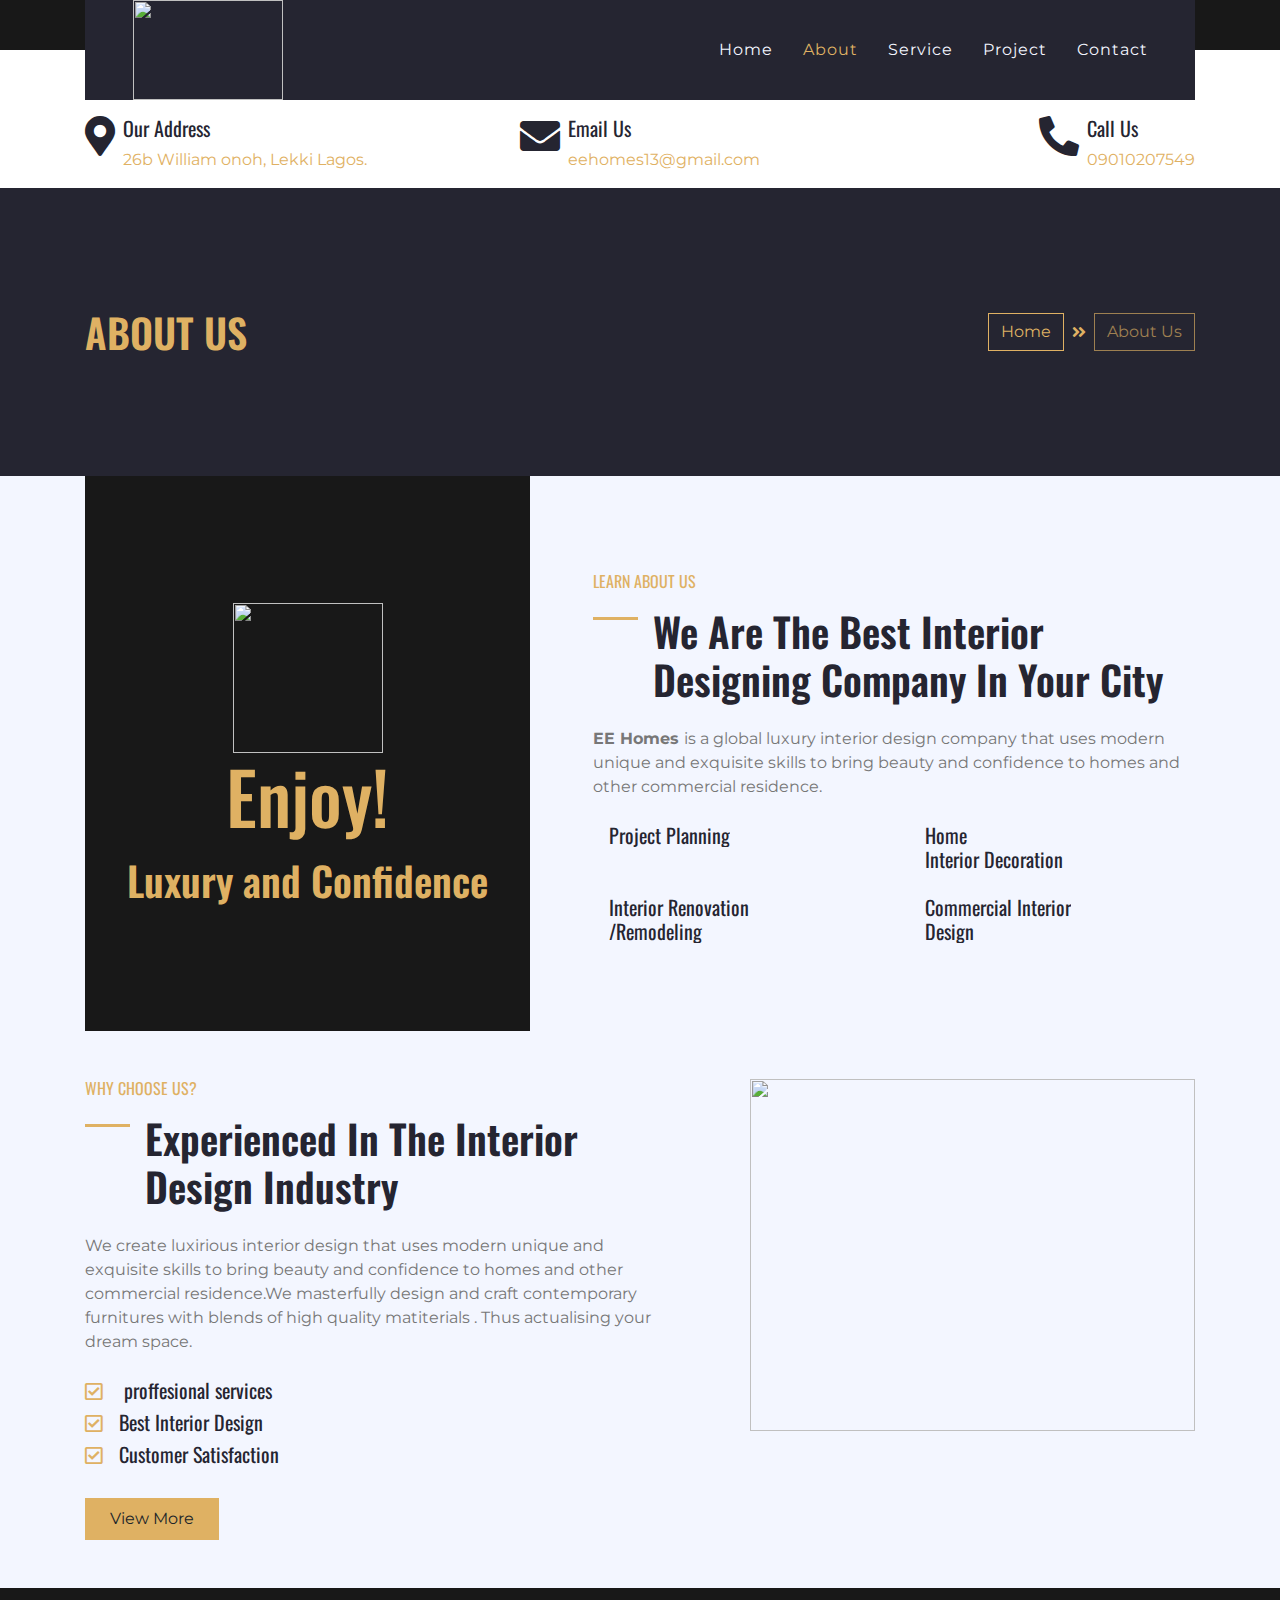
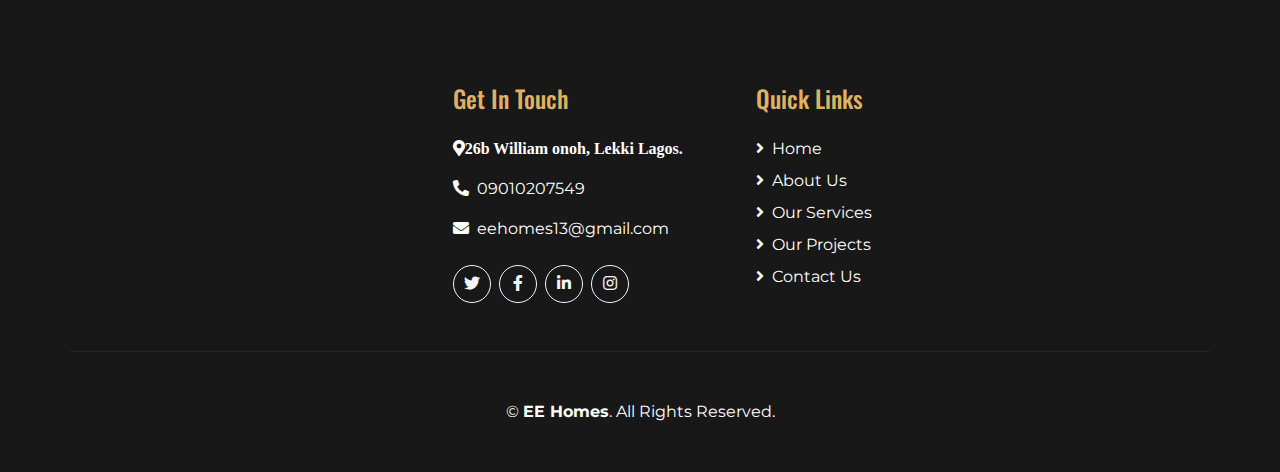
==== about.html @ bf68d9df "updating" ====
<!DOCTYPE html>
<html lang="en">

<head>
    <meta charset="utf-8">
    <title>EE Homes</title>
    <meta content="width=device-width, initial-scale=1.0" name="viewport">
    

    <!-- Favicon -->
    <link href="img/favicon.ico" rel="icon">

    <!-- Google Web Fonts -->
    <link href="https://fonts.googleapis.com/css2?family=Montserrat&family=Oswald:wght@400;500;600&display=swap" rel="stylesheet"> 

    <!-- Font Awesome -->
    <link href="https://cdnjs.cloudflare.com/ajax/libs/font-awesome/5.10.0/css/all.min.css" rel="stylesheet">

    <!-- Flaticon Font -->
    <link href="lib/flaticon/font/flaticon.css" rel="stylesheet">

    <!-- Libraries Stylesheet -->
    <link href="lib/owlcarousel/assets/owl.carousel.min.css" rel="stylesheet">
    <link href="lib/lightbox/css/lightbox.min.css" rel="stylesheet">

    <!-- Customized Bootstrap Stylesheet -->
    <link href="css/style.css" rel="stylesheet">
</head>

<body>
    <!-- Topbar Start -->
   


    <!-- Navbar Start -->
    <div class="container-fluid position-relative nav-bar p-0">
        <div class="container position-relative" style="z-index: 9;">
            <nav class="navbar navbar-expand-lg bg-secondary navbar-dark py-3 py-lg-0 pl-3 pl-lg-5">
                <img src="img/LOGO.png" width="150px" height="100px"  alt="">
                <button type="button" class="navbar-toggler" data-toggle="collapse" data-target="#navbarCollapse">
                    <span class="navbar-toggler-icon"></span>
                </button>
                <div class="collapse navbar-collapse justify-content-between px-3" id="navbarCollapse">
                    <div class="navbar-nav ml-auto py-0">
                        <a href="index.html" class="nav-item nav-link">Home</a>
                        <a href="about.html" class="nav-item nav-link active">About</a>
                        <a href="service.html" class="nav-item nav-link">Service</a>
                        <a href="project.html" class="nav-item nav-link">Project</a>
                        <a href="contact.html" class="nav-item nav-link">Contact</a>
                    </div>
                </div>
            </nav>
        </div>
    </div>
    <!-- Navbar End -->


    <!-- Under Nav Start -->
    <div class="container-fluid bg-white py-3">
        <div class="container">
            <div class="row">
                <div class="col-lg-4 text-left mb-3 mb-lg-0">
                    <a href="googlemap://26b William onoh, Lekki Lagos" class="d-inline-flex text-left">
                        <h1 class="fa fa-map-marker-alt mr-2"></h1>
                        <div class="d-flex flex-column">
                            <h5>Our Address</h5>
                            <p class="m-0">26b William onoh, Lekki Lagos.</p>
                        </div>
                    </a>
                </div>
                <div class="col-lg-4 text-left text-lg-center mb-3 mb-lg-0">
                    <a href="mailto://eehomes13@gmail.com" class="d-inline-flex text-left">
                        <h1 class="fa fa-envelope mr-2"></h1>
                        <div class="d-flex flex-column">
                            <h5>Email Us</h5>
                            <p class="m-0">eehomes13@gmail.com</p>
                        </div>
                    </a>
                </div>
                <div class="col-lg-4 text-left text-lg-right mb-3 mb-lg-0">
                    <a href="tel://+234010207549"  class="d-inline-flex text-left">
                        <h1 class="fa fa-phone-alt mr-2 "></h1>
                        <div class="d-flex flex-column">
                            <h5>Call Us</h5>
                            <p class="m-0">09010207549</p>
                        </div>
                    </a>
                </div>
            </div>
        </div>
    </div>
    <!-- Under Nav End -->


    <!-- Page Header Start -->
    <div class="container-fluid bg-secondary py-5">
        <div class="container py-5">
            <div class="row align-items-center py-4">
                <div class="col-md-6 text-center text-md-left">
                    <h1 class="mb-4 mb-md-0 text-primary text-uppercase">About Us</h1>
                </div>
                <div class="col-md-6 text-center text-md-right">
                    <div class="d-inline-flex align-items-center">
                        <a class="btn btn-outline-primary" href="index.html">Home</a>
                        <i class="fas fa-angle-double-right text-primary mx-2"></i>
                        <a class="btn btn-outline-primary disabled" href="about.html">About Us</a>
                    </div>
                </div>
            </div>
        </div>
    </div>
    <!-- Page Header Start -->


    <!-- About Start -->
    <div class="container-fluid bg-light">
        <div class="container">
            <div class="row">
                <div class="col-lg-5 " >
                    <div class="d-flex flex-column align-items-center justify-content-center bg-dark h-100 py-5 px-3">
                        <img src="img/LOGO.png" width="150px" height="150px"  alt="">
                        <h4 class="display-3 mb-3 text-primary">Enjoy!</h4>
                        <h1 class="m-0 text-primary">Luxury and Confidence</h1>
                    </div>
                </div>
                <div class="col-lg-7 m-0 my-lg-5 pt-5 pb-5 pb-lg-2 pl-lg-5">
                    <h6 class="text-primary font-weight-normal text-uppercase mb-3">Learn About Us</h6>
                    <h1 class="mb-4 section-title">We Are The Best Interior Designing Company In Your City</h1>
                    <p><strong>EE Homes </strong> is a global luxury interior design company that uses modern unique and exquisite skills to bring beauty and confidence to homes and other commercial residence.</p>
                    <div class="row py-2">
                        <div class="col-sm-6">
                            <div class="d-flex align-items-center mb-4">
                                <h1 class="flaticon-house font-weight-normal text-primary m-0 mr-3"></h1>
                                <h5 class="text-truncate m-0">Project Planning</h5>
                            </div>
                        </div>
                        <div class="col-sm-6">
                            <div class="d-flex align-items-center mb-4">
                                <h1 class="flaticon-stairs font-weight-normal text-primary m-0 mr-3"></h1>
                                <h5 class="text-truncate m-0"> Home <br> Interior Decoration </h5>
                            </div>
                        </div>
                        <div class="col-sm-6">
                            <div class="d-flex align-items-center mb-4">
                                <h1 class="flaticon-living-room font-weight-normal text-primary m-0 mr-3"></h1>
                                <h5 class="text-truncate m-0"> Interior Renovation <br> /Remodeling</h5>
                            </div>
                        </div>
                        <div class="col-sm-6">
                            <div class="d-flex align-items-center mb-4">
                                <h1 class="flaticon-office font-weight-normal text-primary m-0 mr-3"></h1>
                                <h5 class="text-truncate m-0">Commercial Interior <br> Design</h5>
                            </div>
                        </div>
                    </div>
                </div>
            </div>
        </div>
    </div>
    <!-- About End -->


    <!-- Features Start -->
    <div class="container-fluid bg-light">
        <div class="container">
            <div class="row">
                <div class="col-lg-7">
                <div class="mt-5 pb-5  pr-lg-5 ">
                    <h6 class="text-primary font-weight-normal text-uppercase mb-3">Why Choose Us?</h6>
                    <h1 class="mb-4 section-title"> Experienced In The Interior Design Industry</h1>
                    <p class="mb-4">We create luxirious interior design that uses modern unique and exquisite skills to bring beauty and confidence to homes and other commercial residence.We masterfully design and craft contemporary furnitures with blends of high quality matiterials . Thus actualising your dream space.</p>
                    <ul class="list-inline">
                        <li><h5><i class="far fa-check-square text-primary mr-3"></i> proffesional services</h5></li>
                        <li><h5><i class="far fa-check-square text-primary mr-3"></i>Best Interior Design</h5></li>
                        <li><h5><i class="far fa-check-square text-primary mr-3"></i>Customer Satisfaction</h5></li>
                    </ul>
                    <a href="project.html" class="btn btn-primary mt-3 py-2 px-4">View More</a>
                </div>
            </div>
            
                <div class="col-lg-5"> 
                    <div class="overflow-hidden">
                        <div class="mr-auto ml-auto mt-5 w-100 pb-5" style="height: 400px;">
                            <img src="img/feature.jpg" width="100%" height="100%"  alt="">
                        </div>
                        
                    </div>
                </div>
            </div>
           
        </div>
    </div>
    <!-- Features End -->


    
    <div class="container-fluid bg-dark text-white py-5 px-sm-3 px-md-5">
        <div class="row pt-5">
            <div class="offset-lg-4 col-lg-3 col-md-6 mb-5">
                <h4 class="text-primary mb-4">Get In Touch</h4>
                <p><i class="fa fa-map-marker-alt mr-2">26b William onoh, Lekki Lagos.</i></p>
                <p><a href="tel://+234010207549" style="text-decoration: none; color: white">  <i class="fa fa-phone-alt mr-2"></i>09010207549</a></p>
                <p><a href="mailto://eehomes13@gmail.com" style="text-decoration: none; color: white">  <i class="fa fa-envelope mr-2"></i>eehomes13@gmail.com</a></p>
                <div class="d-flex justify-content-start mt-4">
                    <a class="btn btn-outline-light rounded-circle text-center mr-2 px-0" style="width: 38px; height: 38px;" href="#"><i class="fab fa-twitter"></i></a>
                    <a class="btn btn-outline-light rounded-circle text-center mr-2 px-0" style="width: 38px; height: 38px;" href="#"><i class="fab fa-facebook-f"></i></a>
                    <a class="btn btn-outline-light rounded-circle text-center mr-2 px-0" style="width: 38px; height: 38px;" href="#"><i class="fab fa-linkedin-in"></i></a>
                    <a class="btn btn-outline-light rounded-circle text-center mr-2 px-0" style="width: 38px; height: 38px;" href="#"><i class="fab fa-instagram"></i></a>
                </div>
            </div>
            <div class="col-lg-3 col-md-6 mb-5">
                <h4 class="text-primary mb-4">Quick Links</h4>
                <div class="d-flex flex-column justify-content-start">
                    <a class="text-white mb-2" href="#"><i class="fa fa-angle-right mr-2"></i>Home</a>
                    <a class="text-white mb-2" href="#"><i class="fa fa-angle-right mr-2"></i>About Us</a>
                    <a class="text-white mb-2" href="#"><i class="fa fa-angle-right mr-2"></i>Our Services</a>
                    <a class="text-white mb-2" href="#"><i class="fa fa-angle-right mr-2"></i>Our Projects</a>
                    <a class="text-white" href="#"><i class="fa fa-angle-right mr-2"></i>Contact Us</a>
                </div>
            </div>
            
            
        </div>
        <div class="container border-top border-secondary pt-5">
            <p class="m-0 text-center text-white">
                &copy; <a class="text-white font-weight-bold" href="#">EE Homes</a>. All Rights Reserved. 
				
            </p>
        </div>
    </div>

    
    <!-- Footer End -->


    <!-- Back to Top -->
    <a href="#" class="btn btn-lg btn-primary back-to-top"><i class="fa fa-angle-double-up"></i></a>


    <!-- JavaScript Libraries -->
    <script src="https://code.jquery.com/jquery-3.4.1.min.js"></script>
    <script src="https://stackpath.bootstrapcdn.com/bootstrap/4.4.1/js/bootstrap.bundle.min.js"></script>
    <script src="lib/easing/easing.min.js"></script>
    <script src="lib/owlcarousel/owl.carousel.min.js"></script>
    <script src="lib/isotope/isotope.pkgd.min.js"></script>
    <script src="lib/lightbox/js/lightbox.min.js"></script>

    <!-- Contact Javascript File -->
    <script src="mail/jqBootstrapValidation.min.js"></script>
    <script src="mail/contact.js"></script>

    <!-- Template Javascript -->
    <script src="js/main.js"></script>
</body>

</html>
---- css/style.css ----
/******* Bootstrap Theming ********/
/*!
 * Bootstrap v4.5.3 (https://getbootstrap.com/)
 * Copyright 2011-2020 The Bootstrap Authors
 * Copyright 2011-2020 Twitter, Inc.
 * Licensed under MIT (https://github.com/twbs/bootstrap/blob/main/LICENSE)
 */
:root {
  --blue: #007bff;
  --indigo: #6610f2;
  --purple: #6f42c1;
  --pink: #e83e8c;
  --red: #dc3545;
  --orange: #fd7e14;
  --yellow: #ffc107;
  --green: #28a745;
  --teal: #20c997;
  --cyan: #17a2b8;
  --white: #fff;
  --gray: #6c757d;
  --gray-dark: #343a40;
  --primary: #DFB163;
  --secondary: #252531;
  --success: #28a745;
  --info: #17a2b8;
  --warning: #ffc107;
  --danger: #dc3545;
  --light: #F3F6FF;
  --dark: #181818;
  --breakpoint-xs: 0;
  --breakpoint-sm: 576px;
  --breakpoint-md: 768px;
  --breakpoint-lg: 992px;
  --breakpoint-xl: 1200px;
  --font-family-sans-serif: "Montserrat", sans-serif;
  --font-family-monospace: SFMono-Regular, Menlo, Monaco, Consolas, "Liberation Mono", "Courier New", monospace;
}

*,
*::before,
*::after {
  box-sizing: border-box;
}

html {
  font-family: sans-serif;
  line-height: 1.15;
  -webkit-text-size-adjust: 100%;
  -webkit-tap-highlight-color: rgba(0, 0, 0, 0);
}

article, aside, figcaption, figure, footer, header, hgroup, main, nav, section {
  display: block;
}

body {
  margin: 0;
  font-family: "Montserrat", sans-serif;
  font-size: 1rem;
  font-weight: 400;
  line-height: 1.5;
  color: #777777;
  text-align: left;
  background-color: #fff;
}

[tabindex="-1"]:focus:not(:focus-visible) {
  outline: 0 !important;
}

hr {
  box-sizing: content-box;
  height: 0;
  overflow: visible;
}

h1, h2, h3, h4, h5, h6 {
  margin-top: 0;
  margin-bottom: 0.5rem;
}

p {
  margin-top: 0;
  margin-bottom: 1rem;
}

abbr[title],
abbr[data-original-title] {
  text-decoration: underline;
  text-decoration: underline dotted;
  cursor: help;
  border-bottom: 0;
  text-decoration-skip-ink: none;
}

address {
  margin-bottom: 1rem;
  font-style: normal;
  line-height: inherit;
}

ol,
ul,
dl {
  margin-top: 0;
  margin-bottom: 1rem;
}

ol ol,
ul ul,
ol ul,
ul ol {
  margin-bottom: 0;
}

dt {
  font-weight: 700;
}

dd {
  margin-bottom: .5rem;
  margin-left: 0;
}

blockquote {
  margin: 0 0 1rem;
}

b,
strong {
  font-weight: bolder;
}

small {
  font-size: 80%;
}

sub,
sup {
  position: relative;
  font-size: 75%;
  line-height: 0;
  vertical-align: baseline;
}

sub {
  bottom: -.25em;
}

sup {
  top: -.5em;
}

a {
  color: #DFB163;
  text-decoration: none;
  background-color: transparent;
}

a:hover {
  color: #cc902a;
  text-decoration: underline;
}

a:not([href]):not([class]) {
  color: inherit;
  text-decoration: none;
}

a:not([href]):not([class]):hover {
  color: inherit;
  text-decoration: none;
}

pre,
code,
kbd,
samp {
  font-family: SFMono-Regular, Menlo, Monaco, Consolas, "Liberation Mono", "Courier New", monospace;
  font-size: 1em;
}

pre {
  margin-top: 0;
  margin-bottom: 1rem;
  overflow: auto;
  -ms-overflow-style: scroll;
}

figure {
  margin: 0 0 1rem;
}

img {
  vertical-align: middle;
  border-style: none;
}

svg {
  overflow: hidden;
  vertical-align: middle;
}

table {
  border-collapse: collapse;
}

caption {
  padding-top: 0.75rem;
  padding-bottom: 0.75rem;
  color: #6c757d;
  text-align: left;
  caption-side: bottom;
}

th {
  text-align: inherit;
  text-align: -webkit-match-parent;
}

label {
  display: inline-block;
  margin-bottom: 0.5rem;
}

button {
  border-radius: 0;
}

button:focus {
  outline: 1px dotted;
  outline: 5px auto -webkit-focus-ring-color;
}

input,
button,
select,
optgroup,
textarea {
  margin: 0;
  font-family: inherit;
  font-size: inherit;
  line-height: inherit;
}

button,
input {
  overflow: visible;
}

button,
select {
  text-transform: none;
}

[role="button"] {
  cursor: pointer;
}

select {
  word-wrap: normal;
}

button,
[type="button"],
[type="reset"],
[type="submit"] {
  -webkit-appearance: button;
}

button:not(:disabled),
[type="button"]:not(:disabled),
[type="reset"]:not(:disabled),
[type="submit"]:not(:disabled) {
  cursor: pointer;
}

button::-moz-focus-inner,
[type="button"]::-moz-focus-inner,
[type="reset"]::-moz-focus-inner,
[type="submit"]::-moz-focus-inner {
  padding: 0;
  border-style: none;
}

input[type="radio"],
input[type="checkbox"] {
  box-sizing: border-box;
  padding: 0;
}

textarea {
  overflow: auto;
  resize: vertical;
}

fieldset {
  min-width: 0;
  padding: 0;
  margin: 0;
  border: 0;
}

legend {
  display: block;
  width: 100%;
  max-width: 100%;
  padding: 0;
  margin-bottom: .5rem;
  font-size: 1.5rem;
  line-height: inherit;
  color: inherit;
  white-space: normal;
}

@media (max-width: 1200px) {
  legend {
    font-size: calc(1.275rem + 0.3vw) ;
  }
}

progress {
  vertical-align: baseline;
}

[type="number"]::-webkit-inner-spin-button,
[type="number"]::-webkit-outer-spin-button {
  height: auto;
}

[type="search"] {
  outline-offset: -2px;
  -webkit-appearance: none;
}

[type="search"]::-webkit-search-decoration {
  -webkit-appearance: none;
}

::-webkit-file-upload-button {
  font: inherit;
  -webkit-appearance: button;
}

output {
  display: inline-block;
}

summary {
  display: list-item;
  cursor: pointer;
}

template {
  display: none;
}

[hidden] {
  display: none !important;
}

h1, h2, h3, h4, h5, h6,
.h1, .h2, .h3, .h4, .h5, .h6 {
  margin-bottom: 0.5rem;
  font-family: "Oswald", sans-serif;
  font-weight: 500;
  line-height: 1.2;
  color: #252531;
}

h1, .h1 {
  font-size: 2.5rem;
}

@media (max-width: 1200px) {
  h1, .h1 {
    font-size: calc(1.375rem + 1.5vw) ;
  }
}

h2, .h2 {
  font-size: 2rem;
}

@media (max-width: 1200px) {
  h2, .h2 {
    font-size: calc(1.325rem + 0.9vw) ;
  }
}

h3, .h3 {
  font-size: 1.75rem;
}

@media (max-width: 1200px) {
  h3, .h3 {
    font-size: calc(1.3rem + 0.6vw) ;
  }
}

h4, .h4 {
  font-size: 1.5rem;
}

@media (max-width: 1200px) {
  h4, .h4 {
    font-size: calc(1.275rem + 0.3vw) ;
  }
}

h5, .h5 {
  font-size: 1.25rem;
}

h6, .h6 {
  font-size: 1rem;
}

.lead {
  font-size: 1.25rem;
  font-weight: 300;
}

.display-1 {
  font-size: 6rem;
  font-weight: 300;
  line-height: 1.2;
}

@media (max-width: 1200px) {
  .display-1 {
    font-size: calc(1.725rem + 5.7vw) ;
  }
}

.display-2 {
  font-size: 5.5rem;
  font-weight: 300;
  line-height: 1.2;
}

@media (max-width: 1200px) {
  .display-2 {
    font-size: calc(1.675rem + 5.1vw) ;
  }
}

.display-3 {
  font-size: 4.5rem;
  font-weight: 300;
  line-height: 1.2;
}

@media (max-width: 1200px) {
  .display-3 {
    font-size: calc(1.575rem + 3.9vw) ;
  }
}

.display-4 {
  font-size: 3.5rem;
  font-weight: 300;
  line-height: 1.2;
}

@media (max-width: 1200px) {
  .display-4 {
    font-size: calc(1.475rem + 2.7vw) ;
  }
}

hr {
  margin-top: 1rem;
  margin-bottom: 1rem;
  border: 0;
  border-top: 1px solid rgba(0, 0, 0, 0.1);
}

small,
.small {
  font-size: 80%;
  font-weight: 400;
}

mark,
.mark {
  padding: 0.2em;
  background-color: #fcf8e3;
}

.list-unstyled {
  padding-left: 0;
  list-style: none;
}

.list-inline {
  padding-left: 0;
  list-style: none;
}

.list-inline-item {
  display: inline-block;
}

.list-inline-item:not(:last-child) {
  margin-right: 0.5rem;
}

.initialism {
  font-size: 90%;
  text-transform: uppercase;
}

.blockquote {
  margin-bottom: 1rem;
  font-size: 1.25rem;
}

.blockquote-footer {
  display: block;
  font-size: 80%;
  color: #6c757d;
}

.blockquote-footer::before {
  content: "\2014\00A0";
}

.img-fluid {
  max-width: 100%;
  height: auto;
}

.img-thumbnail {
  padding: 0.25rem;
  background-color: #fff;
  border: 1px solid #dee2e6;
  max-width: 100%;
  height: auto;
}

.figure {
  display: inline-block;
}

.figure-img {
  margin-bottom: 0.5rem;
  line-height: 1;
}

.figure-caption {
  font-size: 90%;
  color: #6c757d;
}

code {
  font-size: 87.5%;
  color: #e83e8c;
  word-wrap: break-word;
}

a > code {
  color: inherit;
}

kbd {
  padding: 0.2rem 0.4rem;
  font-size: 87.5%;
  color: #fff;
  background-color: #212529;
}

kbd kbd {
  padding: 0;
  font-size: 100%;
  font-weight: 700;
}

pre {
  display: block;
  font-size: 87.5%;
  color: #212529;
}

pre code {
  font-size: inherit;
  color: inherit;
  word-break: normal;
}

.pre-scrollable {
  max-height: 340px;
  overflow-y: scroll;
}

.container,
.container-fluid,
.container-sm,
.container-md,
.container-lg,
.container-xl {
  width: 100%;
  padding-right: 15px;
  padding-left: 15px;
  margin-right: auto;
  margin-left: auto;
}

@media (min-width: 576px) {
  .container, .container-sm {
    max-width: 540px;
  }
}

@media (min-width: 768px) {
  .container, .container-sm, .container-md {
    max-width: 720px;
  }
}

@media (min-width: 992px) {
  .container, .container-sm, .container-md, .container-lg {
    max-width: 960px;
  }
}

@media (min-width: 1200px) {
  .container, .container-sm, .container-md, .container-lg, .container-xl {
    max-width: 1140px;
  }
}

.row {
  display: flex;
  flex-wrap: wrap;
  margin-right: -15px;
  margin-left: -15px;
}

.no-gutters {
  margin-right: 0;
  margin-left: 0;
}

.no-gutters > .col,
.no-gutters > [class*="col-"] {
  padding-right: 0;
  padding-left: 0;
}

.col-1, .col-2, .col-3, .col-4, .col-5, .col-6, .col-7, .col-8, .col-9, .col-10, .col-11, .col-12, .col,
.col-auto, .col-sm-1, .col-sm-2, .col-sm-3, .col-sm-4, .col-sm-5, .col-sm-6, .col-sm-7, .col-sm-8, .col-sm-9, .col-sm-10, .col-sm-11, .col-sm-12, .col-sm,
.col-sm-auto, .col-md-1, .col-md-2, .col-md-3, .col-md-4, .col-md-5, .col-md-6, .col-md-7, .col-md-8, .col-md-9, .col-md-10, .col-md-11, .col-md-12, .col-md,
.col-md-auto, .col-lg-1, .col-lg-2, .col-lg-3, .col-lg-4, .col-lg-5, .col-lg-6, .col-lg-7, .col-lg-8, .col-lg-9, .col-lg-10, .col-lg-11, .col-lg-12, .col-lg,
.col-lg-auto, .col-xl-1, .col-xl-2, .col-xl-3, .col-xl-4, .col-xl-5, .col-xl-6, .col-xl-7, .col-xl-8, .col-xl-9, .col-xl-10, .col-xl-11, .col-xl-12, .col-xl,
.col-xl-auto {
  position: relative;
  width: 100%;
  padding-right: 15px;
  padding-left: 15px;
}

.col {
  flex-basis: 0;
  flex-grow: 1;
  max-width: 100%;
}

.row-cols-1 > * {
  flex: 0 0 100%;
  max-width: 100%;
}

.row-cols-2 > * {
  flex: 0 0 50%;
  max-width: 50%;
}

.row-cols-3 > * {
  flex: 0 0 33.33333%;
  max-width: 33.33333%;
}

.row-cols-4 > * {
  flex: 0 0 25%;
  max-width: 25%;
}

.row-cols-5 > * {
  flex: 0 0 20%;
  max-width: 20%;
}

.row-cols-6 > * {
  flex: 0 0 16.66667%;
  max-width: 16.66667%;
}

.col-auto {
  flex: 0 0 auto;
  width: auto;
  max-width: 100%;
}

.col-1 {
  flex: 0 0 8.33333%;
  max-width: 8.33333%;
}

.col-2 {
  flex: 0 0 16.66667%;
  max-width: 16.66667%;
}

.col-3 {
  flex: 0 0 25%;
  max-width: 25%;
}

.col-4 {
  flex: 0 0 33.33333%;
  max-width: 33.33333%;
}

.col-5 {
  flex: 0 0 41.66667%;
  max-width: 41.66667%;
}

.col-6 {
  flex: 0 0 50%;
  max-width: 50%;
}

.col-7 {
  flex: 0 0 58.33333%;
  max-width: 58.33333%;
}

.col-8 {
  flex: 0 0 66.66667%;
  max-width: 66.66667%;
}

.col-9 {
  flex: 0 0 75%;
  max-width: 75%;
}

.col-10 {
  flex: 0 0 83.33333%;
  max-width: 83.33333%;
}

.col-11 {
  flex: 0 0 91.66667%;
  max-width: 91.66667%;
}

.col-12 {
  flex: 0 0 100%;
  max-width: 100%;
}

.order-first {
  order: -1;
}

.order-last {
  order: 13;
}

.order-0 {
  order: 0;
}

.order-1 {
  order: 1;
}

.order-2 {
  order: 2;
}

.order-3 {
  order: 3;
}

.order-4 {
  order: 4;
}

.order-5 {
  order: 5;
}

.order-6 {
  order: 6;
}

.order-7 {
  order: 7;
}

.order-8 {
  order: 8;
}

.order-9 {
  order: 9;
}

.order-10 {
  order: 10;
}

.order-11 {
  order: 11;
}

.order-12 {
  order: 12;
}

.offset-1 {
  margin-left: 8.33333%;
}

.offset-2 {
  margin-left: 16.66667%;
}

.offset-3 {
  margin-left: 25%;
}

.offset-4 {
  margin-left: 33.33333%;
}

.offset-5 {
  margin-left: 41.66667%;
}

.offset-6 {
  margin-left: 50%;
}

.offset-7 {
  margin-left: 58.33333%;
}

.offset-8 {
  margin-left: 66.66667%;
}

.offset-9 {
  margin-left: 75%;
}

.offset-10 {
  margin-left: 83.33333%;
}

.offset-11 {
  margin-left: 91.66667%;
}

@media (min-width: 576px) {
  .col-sm {
    flex-basis: 0;
    flex-grow: 1;
    max-width: 100%;
  }
  .row-cols-sm-1 > * {
    flex: 0 0 100%;
    max-width: 100%;
  }
  .row-cols-sm-2 > * {
    flex: 0 0 50%;
    max-width: 50%;
  }
  .row-cols-sm-3 > * {
    flex: 0 0 33.33333%;
    max-width: 33.33333%;
  }
  .row-cols-sm-4 > * {
    flex: 0 0 25%;
    max-width: 25%;
  }
  .row-cols-sm-5 > * {
    flex: 0 0 20%;
    max-width: 20%;
  }
  .row-cols-sm-6 > * {
    flex: 0 0 16.66667%;
    max-width: 16.66667%;
  }
  .col-sm-auto {
    flex: 0 0 auto;
    width: auto;
    max-width: 100%;
  }
  .col-sm-1 {
    flex: 0 0 8.33333%;
    max-width: 8.33333%;
  }
  .col-sm-2 {
    flex: 0 0 16.66667%;
    max-width: 16.66667%;
  }
  .col-sm-3 {
    flex: 0 0 25%;
    max-width: 25%;
  }
  .col-sm-4 {
    flex: 0 0 33.33333%;
    max-width: 33.33333%;
  }
  .col-sm-5 {
    flex: 0 0 41.66667%;
    max-width: 41.66667%;
  }
  .col-sm-6 {
    flex: 0 0 50%;
    max-width: 50%;
  }
  .col-sm-7 {
    flex: 0 0 58.33333%;
    max-width: 58.33333%;
  }
  .col-sm-8 {
    flex: 0 0 66.66667%;
    max-width: 66.66667%;
  }
  .col-sm-9 {
    flex: 0 0 75%;
    max-width: 75%;
  }
  .col-sm-10 {
    flex: 0 0 83.33333%;
    max-width: 83.33333%;
  }
  .col-sm-11 {
    flex: 0 0 91.66667%;
    max-width: 91.66667%;
  }
  .col-sm-12 {
    flex: 0 0 100%;
    max-width: 100%;
  }
  .order-sm-first {
    order: -1;
  }
  .order-sm-last {
    order: 13;
  }
  .order-sm-0 {
    order: 0;
  }
  .order-sm-1 {
    order: 1;
  }
  .order-sm-2 {
    order: 2;
  }
  .order-sm-3 {
    order: 3;
  }
  .order-sm-4 {
    order: 4;
  }
  .order-sm-5 {
    order: 5;
  }
  .order-sm-6 {
    order: 6;
  }
  .order-sm-7 {
    order: 7;
  }
  .order-sm-8 {
    order: 8;
  }
  .order-sm-9 {
    order: 9;
  }
  .order-sm-10 {
    order: 10;
  }
  .order-sm-11 {
    order: 11;
  }
  .order-sm-12 {
    order: 12;
  }
  .offset-sm-0 {
    margin-left: 0;
  }
  .offset-sm-1 {
    margin-left: 8.33333%;
  }
  .offset-sm-2 {
    margin-left: 16.66667%;
  }
  .offset-sm-3 {
    margin-left: 25%;
  }
  .offset-sm-4 {
    margin-left: 33.33333%;
  }
  .offset-sm-5 {
    margin-left: 41.66667%;
  }
  .offset-sm-6 {
    margin-left: 50%;
  }
  .offset-sm-7 {
    margin-left: 58.33333%;
  }
  .offset-sm-8 {
    margin-left: 66.66667%;
  }
  .offset-sm-9 {
    margin-left: 75%;
  }
  .offset-sm-10 {
    margin-left: 83.33333%;
  }
  .offset-sm-11 {
    margin-left: 91.66667%;
  }
}

@media (min-width: 768px) {
  .col-md {
    flex-basis: 0;
    flex-grow: 1;
    max-width: 100%;
  }
  .row-cols-md-1 > * {
    flex: 0 0 100%;
    max-width: 100%;
  }
  .row-cols-md-2 > * {
    flex: 0 0 50%;
    max-width: 50%;
  }
  .row-cols-md-3 > * {
    flex: 0 0 33.33333%;
    max-width: 33.33333%;
  }
  .row-cols-md-4 > * {
    flex: 0 0 25%;
    max-width: 25%;
  }
  .row-cols-md-5 > * {
    flex: 0 0 20%;
    max-width: 20%;
  }
  .row-cols-md-6 > * {
    flex: 0 0 16.66667%;
    max-width: 16.66667%;
  }
  .col-md-auto {
    flex: 0 0 auto;
    width: auto;
    max-width: 100%;
  }
  .col-md-1 {
    flex: 0 0 8.33333%;
    max-width: 8.33333%;
  }
  .col-md-2 {
    flex: 0 0 16.66667%;
    max-width: 16.66667%;
  }
  .col-md-3 {
    flex: 0 0 25%;
    max-width: 25%;
  }
  .col-md-4 {
    flex: 0 0 33.33333%;
    max-width: 33.33333%;
  }
  .col-md-5 {
    flex: 0 0 41.66667%;
    max-width: 41.66667%;
  }
  .col-md-6 {
    flex: 0 0 50%;
    max-width: 50%;
  }
  .col-md-7 {
    flex: 0 0 58.33333%;
    max-width: 58.33333%;
  }
  .col-md-8 {
    flex: 0 0 66.66667%;
    max-width: 66.66667%;
  }
  .col-md-9 {
    flex: 0 0 75%;
    max-width: 75%;
  }
  .col-md-10 {
    flex: 0 0 83.33333%;
    max-width: 83.33333%;
  }
  .col-md-11 {
    flex: 0 0 91.66667%;
    max-width: 91.66667%;
  }
  .col-md-12 {
    flex: 0 0 100%;
    max-width: 100%;
  }
  .order-md-first {
    order: -1;
  }
  .order-md-last {
    order: 13;
  }
  .order-md-0 {
    order: 0;
  }
  .order-md-1 {
    order: 1;
  }
  .order-md-2 {
    order: 2;
  }
  .order-md-3 {
    order: 3;
  }
  .order-md-4 {
    order: 4;
  }
  .order-md-5 {
    order: 5;
  }
  .order-md-6 {
    order: 6;
  }
  .order-md-7 {
    order: 7;
  }
  .order-md-8 {
    order: 8;
  }
  .order-md-9 {
    order: 9;
  }
  .order-md-10 {
    order: 10;
  }
  .order-md-11 {
    order: 11;
  }
  .order-md-12 {
    order: 12;
  }
  .offset-md-0 {
    margin-left: 0;
  }
  .offset-md-1 {
    margin-left: 8.33333%;
  }
  .offset-md-2 {
    margin-left: 16.66667%;
  }
  .offset-md-3 {
    margin-left: 25%;
  }
  .offset-md-4 {
    margin-left: 33.33333%;
  }
  .offset-md-5 {
    margin-left: 41.66667%;
  }
  .offset-md-6 {
    margin-left: 50%;
  }
  .offset-md-7 {
    margin-left: 58.33333%;
  }
  .offset-md-8 {
    margin-left: 66.66667%;
  }
  .offset-md-9 {
    margin-left: 75%;
  }
  .offset-md-10 {
    margin-left: 83.33333%;
  }
  .offset-md-11 {
    margin-left: 91.66667%;
  }
}

@media (min-width: 992px) {
  .col-lg {
    flex-basis: 0;
    flex-grow: 1;
    max-width: 100%;
  }
  .row-cols-lg-1 > * {
    flex: 0 0 100%;
    max-width: 100%;
  }
  .row-cols-lg-2 > * {
    flex: 0 0 50%;
    max-width: 50%;
  }
  .row-cols-lg-3 > * {
    flex: 0 0 33.33333%;
    max-width: 33.33333%;
  }
  .row-cols-lg-4 > * {
    flex: 0 0 25%;
    max-width: 25%;
  }
  .row-cols-lg-5 > * {
    flex: 0 0 20%;
    max-width: 20%;
  }
  .row-cols-lg-6 > * {
    flex: 0 0 16.66667%;
    max-width: 16.66667%;
  }
  .col-lg-auto {
    flex: 0 0 auto;
    width: auto;
    max-width: 100%;
  }
  .col-lg-1 {
    flex: 0 0 8.33333%;
    max-width: 8.33333%;
  }
  .col-lg-2 {
    flex: 0 0 16.66667%;
    max-width: 16.66667%;
  }
  .col-lg-3 {
    flex: 0 0 25%;
    max-width: 25%;
  }
  .col-lg-4 {
    flex: 0 0 33.33333%;
    max-width: 33.33333%;
  }
  .col-lg-5 {
    flex: 0 0 41.66667%;
    max-width: 41.66667%;
  }
  .col-lg-6 {
    flex: 0 0 50%;
    max-width: 50%;
  }
  .col-lg-7 {
    flex: 0 0 58.33333%;
    max-width: 58.33333%;
  }
  .col-lg-8 {
    flex: 0 0 66.66667%;
    max-width: 66.66667%;
  }
  .col-lg-9 {
    flex: 0 0 75%;
    max-width: 75%;
  }
  .col-lg-10 {
    flex: 0 0 83.33333%;
    max-width: 83.33333%;
  }
  .col-lg-11 {
    flex: 0 0 91.66667%;
    max-width: 91.66667%;
  }
  .col-lg-12 {
    flex: 0 0 100%;
    max-width: 100%;
  }
  .order-lg-first {
    order: -1;
  }
  .order-lg-last {
    order: 13;
  }
  .order-lg-0 {
    order: 0;
  }
  .order-lg-1 {
    order: 1;
  }
  .order-lg-2 {
    order: 2;
  }
  .order-lg-3 {
    order: 3;
  }
  .order-lg-4 {
    order: 4;
  }
  .order-lg-5 {
    order: 5;
  }
  .order-lg-6 {
    order: 6;
  }
  .order-lg-7 {
    order: 7;
  }
  .order-lg-8 {
    order: 8;
  }
  .order-lg-9 {
    order: 9;
  }
  .order-lg-10 {
    order: 10;
  }
  .order-lg-11 {
    order: 11;
  }
  .order-lg-12 {
    order: 12;
  }
  .offset-lg-0 {
    margin-left: 0;
  }
  .offset-lg-1 {
    margin-left: 8.33333%;
  }
  .offset-lg-2 {
    margin-left: 16.66667%;
  }
  .offset-lg-3 {
    margin-left: 25%;
  }
  .offset-lg-4 {
    margin-left: 33.33333%;
  }
  .offset-lg-5 {
    margin-left: 41.66667%;
  }
  .offset-lg-6 {
    margin-left: 50%;
  }
  .offset-lg-7 {
    margin-left: 58.33333%;
  }
  .offset-lg-8 {
    margin-left: 66.66667%;
  }
  .offset-lg-9 {
    margin-left: 75%;
  }
  .offset-lg-10 {
    margin-left: 83.33333%;
  }
  .offset-lg-11 {
    margin-left: 91.66667%;
  }
}

@media (min-width: 1200px) {
  .col-xl {
    flex-basis: 0;
    flex-grow: 1;
    max-width: 100%;
  }
  .row-cols-xl-1 > * {
    flex: 0 0 100%;
    max-width: 100%;
  }
  .row-cols-xl-2 > * {
    flex: 0 0 50%;
    max-width: 50%;
  }
  .row-cols-xl-3 > * {
    flex: 0 0 33.33333%;
    max-width: 33.33333%;
  }
  .row-cols-xl-4 > * {
    flex: 0 0 25%;
    max-width: 25%;
  }
  .row-cols-xl-5 > * {
    flex: 0 0 20%;
    max-width: 20%;
  }
  .row-cols-xl-6 > * {
    flex: 0 0 16.66667%;
    max-width: 16.66667%;
  }
  .col-xl-auto {
    flex: 0 0 auto;
    width: auto;
    max-width: 100%;
  }
  .col-xl-1 {
    flex: 0 0 8.33333%;
    max-width: 8.33333%;
  }
  .col-xl-2 {
    flex: 0 0 16.66667%;
    max-width: 16.66667%;
  }
  .col-xl-3 {
    flex: 0 0 25%;
    max-width: 25%;
  }
  .col-xl-4 {
    flex: 0 0 33.33333%;
    max-width: 33.33333%;
  }
  .col-xl-5 {
    flex: 0 0 41.66667%;
    max-width: 41.66667%;
  }
  .col-xl-6 {
    flex: 0 0 50%;
    max-width: 50%;
  }
  .col-xl-7 {
    flex: 0 0 58.33333%;
    max-width: 58.33333%;
  }
  .col-xl-8 {
    flex: 0 0 66.66667%;
    max-width: 66.66667%;
  }
  .col-xl-9 {
    flex: 0 0 75%;
    max-width: 75%;
  }
  .col-xl-10 {
    flex: 0 0 83.33333%;
    max-width: 83.33333%;
  }
  .col-xl-11 {
    flex: 0 0 91.66667%;
    max-width: 91.66667%;
  }
  .col-xl-12 {
    flex: 0 0 100%;
    max-width: 100%;
  }
  .order-xl-first {
    order: -1;
  }
  .order-xl-last {
    order: 13;
  }
  .order-xl-0 {
    order: 0;
  }
  .order-xl-1 {
    order: 1;
  }
  .order-xl-2 {
    order: 2;
  }
  .order-xl-3 {
    order: 3;
  }
  .order-xl-4 {
    order: 4;
  }
  .order-xl-5 {
    order: 5;
  }
  .order-xl-6 {
    order: 6;
  }
  .order-xl-7 {
    order: 7;
  }
  .order-xl-8 {
    order: 8;
  }
  .order-xl-9 {
    order: 9;
  }
  .order-xl-10 {
    order: 10;
  }
  .order-xl-11 {
    order: 11;
  }
  .order-xl-12 {
    order: 12;
  }
  .offset-xl-0 {
    margin-left: 0;
  }
  .offset-xl-1 {
    margin-left: 8.33333%;
  }
  .offset-xl-2 {
    margin-left: 16.66667%;
  }
  .offset-xl-3 {
    margin-left: 25%;
  }
  .offset-xl-4 {
    margin-left: 33.33333%;
  }
  .offset-xl-5 {
    margin-left: 41.66667%;
  }
  .offset-xl-6 {
    margin-left: 50%;
  }
  .offset-xl-7 {
    margin-left: 58.33333%;
  }
  .offset-xl-8 {
    margin-left: 66.66667%;
  }
  .offset-xl-9 {
    margin-left: 75%;
  }
  .offset-xl-10 {
    margin-left: 83.33333%;
  }
  .offset-xl-11 {
    margin-left: 91.66667%;
  }
}

.table {
  width: 100%;
  margin-bottom: 1rem;
  color: #777777;
}

.table th,
.table td {
  padding: 0.75rem;
  vertical-align: top;
  border-top: 1px solid #dee2e6;
}

.table thead th {
  vertical-align: bottom;
  border-bottom: 2px solid #dee2e6;
}

.table tbody + tbody {
  border-top: 2px solid #dee2e6;
}

.table-sm th,
.table-sm td {
  padding: 0.3rem;
}

.table-bordered {
  border: 1px solid #dee2e6;
}

.table-bordered th,
.table-bordered td {
  border: 1px solid #dee2e6;
}

.table-bordered thead th,
.table-bordered thead td {
  border-bottom-width: 2px;
}

.table-borderless th,
.table-borderless td,
.table-borderless thead th,
.table-borderless tbody + tbody {
  border: 0;
}

.table-striped tbody tr:nth-of-type(odd) {
  background-color: rgba(0, 0, 0, 0.05);
}

.table-hover tbody tr:hover {
  color: #777777;
  background-color: rgba(0, 0, 0, 0.075);
}

.table-primary,
.table-primary > th,
.table-primary > td {
  background-color: #f6e9d3;
}

.table-primary th,
.table-primary td,
.table-primary thead th,
.table-primary tbody + tbody {
  border-color: #eed6ae;
}

.table-hover .table-primary:hover {
  background-color: #f2debe;
}

.table-hover .table-primary:hover > td,
.table-hover .table-primary:hover > th {
  background-color: #f2debe;
}

.table-secondary,
.table-secondary > th,
.table-secondary > td {
  background-color: #c2c2c5;
}

.table-secondary th,
.table-secondary td,
.table-secondary thead th,
.table-secondary tbody + tbody {
  border-color: #8e8e94;
}

.table-hover .table-secondary:hover {
  background-color: #b5b5b9;
}

.table-hover .table-secondary:hover > td,
.table-hover .table-secondary:hover > th {
  background-color: #b5b5b9;
}

.table-success,
.table-success > th,
.table-success > td {
  background-color: #c3e6cb;
}

.table-success th,
.table-success td,
.table-success thead th,
.table-success tbody + tbody {
  border-color: #8fd19e;
}

.table-hover .table-success:hover {
  background-color: #b1dfbb;
}

.table-hover .table-success:hover > td,
.table-hover .table-success:hover > th {
  background-color: #b1dfbb;
}

.table-info,
.table-info > th,
.table-info > td {
  background-color: #bee5eb;
}

.table-info th,
.table-info td,
.table-info thead th,
.table-info tbody + tbody {
  border-color: #86cfda;
}

.table-hover .table-info:hover {
  background-color: #abdde5;
}

.table-hover .table-info:hover > td,
.table-hover .table-info:hover > th {
  background-color: #abdde5;
}

.table-warning,
.table-warning > th,
.table-warning > td {
  background-color: #ffeeba;
}

.table-warning th,
.table-warning td,
.table-warning thead th,
.table-warning tbody + tbody {
  border-color: #ffdf7e;
}

.table-hover .table-warning:hover {
  background-color: #ffe8a1;
}

.table-hover .table-warning:hover > td,
.table-hover .table-warning:hover > th {
  background-color: #ffe8a1;
}

.table-danger,
.table-danger > th,
.table-danger > td {
  background-color: #f5c6cb;
}

.table-danger th,
.table-danger td,
.table-danger thead th,
.table-danger tbody + tbody {
  border-color: #ed969e;
}

.table-hover .table-danger:hover {
  background-color: #f1b0b7;
}

.table-hover .table-danger:hover > td,
.table-hover .table-danger:hover > th {
  background-color: #f1b0b7;
}

.table-light,
.table-light > th,
.table-light > td {
  background-color: #fcfcff;
}

.table-light th,
.table-light td,
.table-light thead th,
.table-light tbody + tbody {
  border-color: #f9faff;
}

.table-hover .table-light:hover {
  background-color: #e3e3ff;
}

.table-hover .table-light:hover > td,
.table-hover .table-light:hover > th {
  background-color: #e3e3ff;
}

.table-dark,
.table-dark > th,
.table-dark > td {
  background-color: #bebebe;
}

.table-dark th,
.table-dark td,
.table-dark thead th,
.table-dark tbody + tbody {
  border-color: #878787;
}

.table-hover .table-dark:hover {
  background-color: #b1b1b1;
}

.table-hover .table-dark:hover > td,
.table-hover .table-dark:hover > th {
  background-color: #b1b1b1;
}

.table-active,
.table-active > th,
.table-active > td {
  background-color: rgba(0, 0, 0, 0.075);
}

.table-hover .table-active:hover {
  background-color: rgba(0, 0, 0, 0.075);
}

.table-hover .table-active:hover > td,
.table-hover .table-active:hover > th {
  background-color: rgba(0, 0, 0, 0.075);
}

.table .thead-dark th {
  color: #fff;
  background-color: #343a40;
  border-color: #454d55;
}

.table .thead-light th {
  color: #495057;
  background-color: #e9ecef;
  border-color: #dee2e6;
}

.table-dark {
  color: #fff;
  background-color: #343a40;
}

.table-dark th,
.table-dark td,
.table-dark thead th {
  border-color: #454d55;
}

.table-dark.table-bordered {
  border: 0;
}

.table-dark.table-striped tbody tr:nth-of-type(odd) {
  background-color: rgba(255, 255, 255, 0.05);
}

.table-dark.table-hover tbody tr:hover {
  color: #fff;
  background-color: rgba(255, 255, 255, 0.075);
}

@media (max-width: 575.98px) {
  .table-responsive-sm {
    display: block;
    width: 100%;
    overflow-x: auto;
    -webkit-overflow-scrolling: touch;
  }
  .table-responsive-sm > .table-bordered {
    border: 0;
  }
}

@media (max-width: 767.98px) {
  .table-responsive-md {
    display: block;
    width: 100%;
    overflow-x: auto;
    -webkit-overflow-scrolling: touch;
  }
  .table-responsive-md > .table-bordered {
    border: 0;
  }
}

@media (max-width: 991.98px) {
  .table-responsive-lg {
    display: block;
    width: 100%;
    overflow-x: auto;
    -webkit-overflow-scrolling: touch;
  }
  .table-responsive-lg > .table-bordered {
    border: 0;
  }
}

@media (max-width: 1199.98px) {
  .table-responsive-xl {
    display: block;
    width: 100%;
    overflow-x: auto;
    -webkit-overflow-scrolling: touch;
  }
  .table-responsive-xl > .table-bordered {
    border: 0;
  }
}

.table-responsive {
  display: block;
  width: 100%;
  overflow-x: auto;
  -webkit-overflow-scrolling: touch;
}

.table-responsive > .table-bordered {
  border: 0;
}

.form-control {
  display: block;
  width: 100%;
  height: calc(1.5em + 0.75rem + 2px);
  padding: 0.375rem 0.75rem;
  font-size: 1rem;
  font-weight: 400;
  line-height: 1.5;
  color: #495057;
  background-color: #fff;
  background-clip: padding-box;
  border: 1px solid #ced4da;
  border-radius: 0;
  transition: border-color 0.15s ease-in-out, box-shadow 0.15s ease-in-out;
}

@media (prefers-reduced-motion: reduce) {
  .form-control {
    transition: none;
  }
}

.form-control::-ms-expand {
  background-color: transparent;
  border: 0;
}

.form-control:-moz-focusring {
  color: transparent;
  text-shadow: 0 0 0 #495057;
}

.form-control:focus {
  color: #495057;
  background-color: #fff;
  border-color: #f5e6cd;
  outline: 0;
  box-shadow: 0 0 0 0.2rem rgba(223, 177, 99, 0.25);
}

.form-control::placeholder {
  color: #6c757d;
  opacity: 1;
}

.form-control:disabled, .form-control[readonly] {
  background-color: #e9ecef;
  opacity: 1;
}

input[type="date"].form-control,
input[type="time"].form-control,
input[type="datetime-local"].form-control,
input[type="month"].form-control {
  appearance: none;
}

select.form-control:focus::-ms-value {
  color: #495057;
  background-color: #fff;
}

.form-control-file,
.form-control-range {
  display: block;
  width: 100%;
}

.col-form-label {
  padding-top: calc(0.375rem + 1px);
  padding-bottom: calc(0.375rem + 1px);
  margin-bottom: 0;
  font-size: inherit;
  line-height: 1.5;
}

.col-form-label-lg {
  padding-top: calc(0.5rem + 1px);
  padding-bottom: calc(0.5rem + 1px);
  font-size: 1.25rem;
  line-height: 1.5;
}

.col-form-label-sm {
  padding-top: calc(0.25rem + 1px);
  padding-bottom: calc(0.25rem + 1px);
  font-size: 0.875rem;
  line-height: 1.5;
}

.form-control-plaintext {
  display: block;
  width: 100%;
  padding: 0.375rem 0;
  margin-bottom: 0;
  font-size: 1rem;
  line-height: 1.5;
  color: #777777;
  background-color: transparent;
  border: solid transparent;
  border-width: 1px 0;
}

.form-control-plaintext.form-control-sm, .form-control-plaintext.form-control-lg {
  padding-right: 0;
  padding-left: 0;
}

.form-control-sm {
  height: calc(1.5em + 0.5rem + 2px);
  padding: 0.25rem 0.5rem;
  font-size: 0.875rem;
  line-height: 1.5;
}

.form-control-lg {
  height: calc(1.5em + 1rem + 2px);
  padding: 0.5rem 1rem;
  font-size: 1.25rem;
  line-height: 1.5;
}

select.form-control[size], select.form-control[multiple] {
  height: auto;
}

textarea.form-control {
  height: auto;
}

.form-group {
  margin-bottom: 1rem;
}

.form-text {
  display: block;
  margin-top: 0.25rem;
}

.form-row {
  display: flex;
  flex-wrap: wrap;
  margin-right: -5px;
  margin-left: -5px;
}

.form-row > .col,
.form-row > [class*="col-"] {
  padding-right: 5px;
  padding-left: 5px;
}

.form-check {
  position: relative;
  display: block;
  padding-left: 1.25rem;
}

.form-check-input {
  position: absolute;
  margin-top: 0.3rem;
  margin-left: -1.25rem;
}

.form-check-input[disabled] ~ .form-check-label,
.form-check-input:disabled ~ .form-check-label {
  color: #6c757d;
}

.form-check-label {
  margin-bottom: 0;
}

.form-check-inline {
  display: inline-flex;
  align-items: center;
  padding-left: 0;
  margin-right: 0.75rem;
}

.form-check-inline .form-check-input {
  position: static;
  margin-top: 0;
  margin-right: 0.3125rem;
  margin-left: 0;
}

.valid-feedback {
  display: none;
  width: 100%;
  margin-top: 0.25rem;
  font-size: 80%;
  color: #28a745;
}

.valid-tooltip {
  position: absolute;
  top: 100%;
  left: 0;
  z-index: 5;
  display: none;
  max-width: 100%;
  padding: 0.25rem 0.5rem;
  margin-top: .1rem;
  font-size: 0.875rem;
  line-height: 1.5;
  color: #fff;
  background-color: rgba(40, 167, 69, 0.9);
}

.was-validated :valid ~ .valid-feedback,
.was-validated :valid ~ .valid-tooltip,
.is-valid ~ .valid-feedback,
.is-valid ~ .valid-tooltip {
  display: block;
}

.was-validated .form-control:valid, .form-control.is-valid {
  border-color: #28a745;
  padding-right: calc(1.5em + 0.75rem);
  background-image: url("data:image/svg+xml,%3csvg xmlns='http://www.w3.org/2000/svg' width='8' height='8' viewBox='0 0 8 8'%3e%3cpath fill='%2328a745' d='M2.3 6.73L.6 4.53c-.4-1.04.46-1.4 1.1-.8l1.1 1.4 3.4-3.8c.6-.63 1.6-.27 1.2.7l-4 4.6c-.43.5-.8.4-1.1.1z'/%3e%3c/svg%3e");
  background-repeat: no-repeat;
  background-position: right calc(0.375em + 0.1875rem) center;
  background-size: calc(0.75em + 0.375rem) calc(0.75em + 0.375rem);
}

.was-validated .form-control:valid:focus, .form-control.is-valid:focus {
  border-color: #28a745;
  box-shadow: 0 0 0 0.2rem rgba(40, 167, 69, 0.25);
}

.was-validated textarea.form-control:valid, textarea.form-control.is-valid {
  padding-right: calc(1.5em + 0.75rem);
  background-position: top calc(0.375em + 0.1875rem) right calc(0.375em + 0.1875rem);
}

.was-validated .custom-select:valid, .custom-select.is-valid {
  border-color: #28a745;
  padding-right: calc(0.75em + 2.3125rem);
  background: url("data:image/svg+xml,%3csvg xmlns='http://www.w3.org/2000/svg' width='4' height='5' viewBox='0 0 4 5'%3e%3cpath fill='%23343a40' d='M2 0L0 2h4zm0 5L0 3h4z'/%3e%3c/svg%3e") no-repeat right 0.75rem center/8px 10px, url("data:image/svg+xml,%3csvg xmlns='http://www.w3.org/2000/svg' width='8' height='8' viewBox='0 0 8 8'%3e%3cpath fill='%2328a745' d='M2.3 6.73L.6 4.53c-.4-1.04.46-1.4 1.1-.8l1.1 1.4 3.4-3.8c.6-.63 1.6-.27 1.2.7l-4 4.6c-.43.5-.8.4-1.1.1z'/%3e%3c/svg%3e") #fff no-repeat center right 1.75rem/calc(0.75em + 0.375rem) calc(0.75em + 0.375rem);
}

.was-validated .custom-select:valid:focus, .custom-select.is-valid:focus {
  border-color: #28a745;
  box-shadow: 0 0 0 0.2rem rgba(40, 167, 69, 0.25);
}

.was-validated .form-check-input:valid ~ .form-check-label, .form-check-input.is-valid ~ .form-check-label {
  color: #28a745;
}

.was-validated .form-check-input:valid ~ .valid-feedback,
.was-validated .form-check-input:valid ~ .valid-tooltip, .form-check-input.is-valid ~ .valid-feedback,
.form-check-input.is-valid ~ .valid-tooltip {
  display: block;
}

.was-validated .custom-control-input:valid ~ .custom-control-label, .custom-control-input.is-valid ~ .custom-control-label {
  color: #28a745;
}

.was-validated .custom-control-input:valid ~ .custom-control-label::before, .custom-control-input.is-valid ~ .custom-control-label::before {
  border-color: #28a745;
}

.was-validated .custom-control-input:valid:checked ~ .custom-control-label::before, .custom-control-input.is-valid:checked ~ .custom-control-label::before {
  border-color: #34ce57;
  background-color: #34ce57;
}

.was-validated .custom-control-input:valid:focus ~ .custom-control-label::before, .custom-control-input.is-valid:focus ~ .custom-control-label::before {
  box-shadow: 0 0 0 0.2rem rgba(40, 167, 69, 0.25);
}

.was-validated .custom-control-input:valid:focus:not(:checked) ~ .custom-control-label::before, .custom-control-input.is-valid:focus:not(:checked) ~ .custom-control-label::before {
  border-color: #28a745;
}

.was-validated .custom-file-input:valid ~ .custom-file-label, .custom-file-input.is-valid ~ .custom-file-label {
  border-color: #28a745;
}

.was-validated .custom-file-input:valid:focus ~ .custom-file-label, .custom-file-input.is-valid:focus ~ .custom-file-label {
  border-color: #28a745;
  box-shadow: 0 0 0 0.2rem rgba(40, 167, 69, 0.25);
}

.invalid-feedback {
  display: none;
  width: 100%;
  margin-top: 0.25rem;
  font-size: 80%;
  color: #dc3545;
}

.invalid-tooltip {
  position: absolute;
  top: 100%;
  left: 0;
  z-index: 5;
  display: none;
  max-width: 100%;
  padding: 0.25rem 0.5rem;
  margin-top: .1rem;
  font-size: 0.875rem;
  line-height: 1.5;
  color: #fff;
  background-color: rgba(220, 53, 69, 0.9);
}

.was-validated :invalid ~ .invalid-feedback,
.was-validated :invalid ~ .invalid-tooltip,
.is-invalid ~ .invalid-feedback,
.is-invalid ~ .invalid-tooltip {
  display: block;
}

.was-validated .form-control:invalid, .form-control.is-invalid {
  border-color: #dc3545;
  padding-right: calc(1.5em + 0.75rem);
  background-image: url("data:image/svg+xml,%3csvg xmlns='http://www.w3.org/2000/svg' width='12' height='12' fill='none' stroke='%23dc3545' viewBox='0 0 12 12'%3e%3ccircle cx='6' cy='6' r='4.5'/%3e%3cpath stroke-linejoin='round' d='M5.8 3.6h.4L6 6.5z'/%3e%3ccircle cx='6' cy='8.2' r='.6' fill='%23dc3545' stroke='none'/%3e%3c/svg%3e");
  background-repeat: no-repeat;
  background-position: right calc(0.375em + 0.1875rem) center;
  background-size: calc(0.75em + 0.375rem) calc(0.75em + 0.375rem);
}

.was-validated .form-control:invalid:focus, .form-control.is-invalid:focus {
  border-color: #dc3545;
  box-shadow: 0 0 0 0.2rem rgba(220, 53, 69, 0.25);
}

.was-validated textarea.form-control:invalid, textarea.form-control.is-invalid {
  padding-right: calc(1.5em + 0.75rem);
  background-position: top calc(0.375em + 0.1875rem) right calc(0.375em + 0.1875rem);
}

.was-validated .custom-select:invalid, .custom-select.is-invalid {
  border-color: #dc3545;
  padding-right: calc(0.75em + 2.3125rem);
  background: url("data:image/svg+xml,%3csvg xmlns='http://www.w3.org/2000/svg' width='4' height='5' viewBox='0 0 4 5'%3e%3cpath fill='%23343a40' d='M2 0L0 2h4zm0 5L0 3h4z'/%3e%3c/svg%3e") no-repeat right 0.75rem center/8px 10px, url("data:image/svg+xml,%3csvg xmlns='http://www.w3.org/2000/svg' width='12' height='12' fill='none' stroke='%23dc3545' viewBox='0 0 12 12'%3e%3ccircle cx='6' cy='6' r='4.5'/%3e%3cpath stroke-linejoin='round' d='M5.8 3.6h.4L6 6.5z'/%3e%3ccircle cx='6' cy='8.2' r='.6' fill='%23dc3545' stroke='none'/%3e%3c/svg%3e") #fff no-repeat center right 1.75rem/calc(0.75em + 0.375rem) calc(0.75em + 0.375rem);
}

.was-validated .custom-select:invalid:focus, .custom-select.is-invalid:focus {
  border-color: #dc3545;
  box-shadow: 0 0 0 0.2rem rgba(220, 53, 69, 0.25);
}

.was-validated .form-check-input:invalid ~ .form-check-label, .form-check-input.is-invalid ~ .form-check-label {
  color: #dc3545;
}

.was-validated .form-check-input:invalid ~ .invalid-feedback,
.was-validated .form-check-input:invalid ~ .invalid-tooltip, .form-check-input.is-invalid ~ .invalid-feedback,
.form-check-input.is-invalid ~ .invalid-tooltip {
  display: block;
}

.was-validated .custom-control-input:invalid ~ .custom-control-label, .custom-control-input.is-invalid ~ .custom-control-label {
  color: #dc3545;
}

.was-validated .custom-control-input:invalid ~ .custom-control-label::before, .custom-control-input.is-invalid ~ .custom-control-label::before {
  border-color: #dc3545;
}

.was-validated .custom-control-input:invalid:checked ~ .custom-control-label::before, .custom-control-input.is-invalid:checked ~ .custom-control-label::before {
  border-color: #e4606d;
  background-color: #e4606d;
}

.was-validated .custom-control-input:invalid:focus ~ .custom-control-label::before, .custom-control-input.is-invalid:focus ~ .custom-control-label::before {
  box-shadow: 0 0 0 0.2rem rgba(220, 53, 69, 0.25);
}

.was-validated .custom-control-input:invalid:focus:not(:checked) ~ .custom-control-label::before, .custom-control-input.is-invalid:focus:not(:checked) ~ .custom-control-label::before {
  border-color: #dc3545;
}

.was-validated .custom-file-input:invalid ~ .custom-file-label, .custom-file-input.is-invalid ~ .custom-file-label {
  border-color: #dc3545;
}

.was-validated .custom-file-input:invalid:focus ~ .custom-file-label, .custom-file-input.is-invalid:focus ~ .custom-file-label {
  border-color: #dc3545;
  box-shadow: 0 0 0 0.2rem rgba(220, 53, 69, 0.25);
}

.form-inline {
  display: flex;
  flex-flow: row wrap;
  align-items: center;
}

.form-inline .form-check {
  width: 100%;
}

@media (min-width: 576px) {
  .form-inline label {
    display: flex;
    align-items: center;
    justify-content: center;
    margin-bottom: 0;
  }
  .form-inline .form-group {
    display: flex;
    flex: 0 0 auto;
    flex-flow: row wrap;
    align-items: center;
    margin-bottom: 0;
  }
  .form-inline .form-control {
    display: inline-block;
    width: auto;
    vertical-align: middle;
  }
  .form-inline .form-control-plaintext {
    display: inline-block;
  }
  .form-inline .input-group,
  .form-inline .custom-select {
    width: auto;
  }
  .form-inline .form-check {
    display: flex;
    align-items: center;
    justify-content: center;
    width: auto;
    padding-left: 0;
  }
  .form-inline .form-check-input {
    position: relative;
    flex-shrink: 0;
    margin-top: 0;
    margin-right: 0.25rem;
    margin-left: 0;
  }
  .form-inline .custom-control {
    align-items: center;
    justify-content: center;
  }
  .form-inline .custom-control-label {
    margin-bottom: 0;
  }
}

.btn {
  display: inline-block;
  font-weight: 400;
  color: #777777;
  text-align: center;
  vertical-align: middle;
  user-select: none;
  background-color: transparent;
  border: 1px solid transparent;
  padding: 0.375rem 0.75rem;
  font-size: 1rem;
  line-height: 1.5;
  border-radius: 0;
  transition: color 0.15s ease-in-out, background-color 0.15s ease-in-out, border-color 0.15s ease-in-out, box-shadow 0.15s ease-in-out;
}

@media (prefers-reduced-motion: reduce) {
  .btn {
    transition: none;
  }
}

.btn:hover {
  color: #777777;
  text-decoration: none;
}

.btn:focus, .btn.focus {
  outline: 0;
  box-shadow: 0 0 0 0.2rem rgba(223, 177, 99, 0.25);
}

.btn.disabled, .btn:disabled {
  opacity: 0.65;
}

.btn:not(:disabled):not(.disabled) {
  cursor: pointer;
}

a.btn.disabled,
fieldset:disabled a.btn {
  pointer-events: none;
}

.btn-primary {
  color: #212529;
  background-color: #DFB163;
  border-color: #DFB163;
}

.btn-primary:hover {
  color: #212529;
  background-color: #d8a143;
  border-color: #d69c39;
}

.btn-primary:focus, .btn-primary.focus {
  color: #212529;
  background-color: #d8a143;
  border-color: #d69c39;
  box-shadow: 0 0 0 0.2rem rgba(195, 156, 90, 0.5);
}

.btn-primary.disabled, .btn-primary:disabled {
  color: #212529;
  background-color: #DFB163;
  border-color: #DFB163;
}

.btn-primary:not(:disabled):not(.disabled):active, .btn-primary:not(:disabled):not(.disabled).active,
.show > .btn-primary.dropdown-toggle {
  color: #212529;
  background-color: #d69c39;
  border-color: #d4972e;
}

.btn-primary:not(:disabled):not(.disabled):active:focus, .btn-primary:not(:disabled):not(.disabled).active:focus,
.show > .btn-primary.dropdown-toggle:focus {
  box-shadow: 0 0 0 0.2rem rgba(195, 156, 90, 0.5);
}

.btn-secondary {
  color: #fff;
  background-color: #252531;
  border-color: #252531;
}

.btn-secondary:hover {
  color: #fff;
  background-color: #15151b;
  border-color: #0f0f14;
}

.btn-secondary:focus, .btn-secondary.focus {
  color: #fff;
  background-color: #15151b;
  border-color: #0f0f14;
  box-shadow: 0 0 0 0.2rem rgba(70, 70, 80, 0.5);
}

.btn-secondary.disabled, .btn-secondary:disabled {
  color: #fff;
  background-color: #252531;
  border-color: #252531;
}

.btn-secondary:not(:disabled):not(.disabled):active, .btn-secondary:not(:disabled):not(.disabled).active,
.show > .btn-secondary.dropdown-toggle {
  color: #fff;
  background-color: #0f0f14;
  border-color: #0a0a0d;
}

.btn-secondary:not(:disabled):not(.disabled):active:focus, .btn-secondary:not(:disabled):not(.disabled).active:focus,
.show > .btn-secondary.dropdown-toggle:focus {
  box-shadow: 0 0 0 0.2rem rgba(70, 70, 80, 0.5);
}

.btn-success {
  color: #fff;
  background-color: #28a745;
  border-color: #28a745;
}

.btn-success:hover {
  color: #fff;
  background-color: #218838;
  border-color: #1e7e34;
}

.btn-success:focus, .btn-success.focus {
  color: #fff;
  background-color: #218838;
  border-color: #1e7e34;
  box-shadow: 0 0 0 0.2rem rgba(72, 180, 97, 0.5);
}

.btn-success.disabled, .btn-success:disabled {
  color: #fff;
  background-color: #28a745;
  border-color: #28a745;
}

.btn-success:not(:disabled):not(.disabled):active, .btn-success:not(:disabled):not(.disabled).active,
.show > .btn-success.dropdown-toggle {
  color: #fff;
  background-color: #1e7e34;
  border-color: #1c7430;
}

.btn-success:not(:disabled):not(.disabled):active:focus, .btn-success:not(:disabled):not(.disabled).active:focus,
.show > .btn-success.dropdown-toggle:focus {
  box-shadow: 0 0 0 0.2rem rgba(72, 180, 97, 0.5);
}

.btn-info {
  color: #fff;
  background-color: #17a2b8;
  border-color: #17a2b8;
}

.btn-info:hover {
  color: #fff;
  background-color: #138496;
  border-color: #117a8b;
}

.btn-info:focus, .btn-info.focus {
  color: #fff;
  background-color: #138496;
  border-color: #117a8b;
  box-shadow: 0 0 0 0.2rem rgba(58, 176, 195, 0.5);
}

.btn-info.disabled, .btn-info:disabled {
  color: #fff;
  background-color: #17a2b8;
  border-color: #17a2b8;
}

.btn-info:not(:disabled):not(.disabled):active, .btn-info:not(:disabled):not(.disabled).active,
.show > .btn-info.dropdown-toggle {
  color: #fff;
  background-color: #117a8b;
  border-color: #10707f;
}

.btn-info:not(:disabled):not(.disabled):active:focus, .btn-info:not(:disabled):not(.disabled).active:focus,
.show > .btn-info.dropdown-toggle:focus {
  box-shadow: 0 0 0 0.2rem rgba(58, 176, 195, 0.5);
}

.btn-warning {
  color: #212529;
  background-color: #ffc107;
  border-color: #ffc107;
}

.btn-warning:hover {
  color: #212529;
  background-color: #e0a800;
  border-color: #d39e00;
}

.btn-warning:focus, .btn-warning.focus {
  color: #212529;
  background-color: #e0a800;
  border-color: #d39e00;
  box-shadow: 0 0 0 0.2rem rgba(222, 170, 12, 0.5);
}

.btn-warning.disabled, .btn-warning:disabled {
  color: #212529;
  background-color: #ffc107;
  border-color: #ffc107;
}

.btn-warning:not(:disabled):not(.disabled):active, .btn-warning:not(:disabled):not(.disabled).active,
.show > .btn-warning.dropdown-toggle {
  color: #212529;
  background-color: #d39e00;
  border-color: #c69500;
}

.btn-warning:not(:disabled):not(.disabled):active:focus, .btn-warning:not(:disabled):not(.disabled).active:focus,
.show > .btn-warning.dropdown-toggle:focus {
  box-shadow: 0 0 0 0.2rem rgba(222, 170, 12, 0.5);
}

.btn-danger {
  color: #fff;
  background-color: #dc3545;
  border-color: #dc3545;
}

.btn-danger:hover {
  color: #fff;
  background-color: #c82333;
  border-color: #bd2130;
}

.btn-danger:focus, .btn-danger.focus {
  color: #fff;
  background-color: #c82333;
  border-color: #bd2130;
  box-shadow: 0 0 0 0.2rem rgba(225, 83, 97, 0.5);
}

.btn-danger.disabled, .btn-danger:disabled {
  color: #fff;
  background-color: #dc3545;
  border-color: #dc3545;
}

.btn-danger:not(:disabled):not(.disabled):active, .btn-danger:not(:disabled):not(.disabled).active,
.show > .btn-danger.dropdown-toggle {
  color: #fff;
  background-color: #bd2130;
  border-color: #b21f2d;
}

.btn-danger:not(:disabled):not(.disabled):active:focus, .btn-danger:not(:disabled):not(.disabled).active:focus,
.show > .btn-danger.dropdown-toggle:focus {
  box-shadow: 0 0 0 0.2rem rgba(225, 83, 97, 0.5);
}

.btn-light {
  color: #212529;
  background-color: #F3F6FF;
  border-color: #F3F6FF;
}

.btn-light:hover {
  color: #212529;
  background-color: #cdd9ff;
  border-color: #c0d0ff;
}

.btn-light:focus, .btn-light.focus {
  color: #212529;
  background-color: #cdd9ff;
  border-color: #c0d0ff;
  box-shadow: 0 0 0 0.2rem rgba(212, 215, 223, 0.5);
}

.btn-light.disabled, .btn-light:disabled {
  color: #212529;
  background-color: #F3F6FF;
  border-color: #F3F6FF;
}

.btn-light:not(:disabled):not(.disabled):active, .btn-light:not(:disabled):not(.disabled).active,
.show > .btn-light.dropdown-toggle {
  color: #212529;
  background-color: #c0d0ff;
  border-color: #b3c6ff;
}

.btn-light:not(:disabled):not(.disabled):active:focus, .btn-light:not(:disabled):not(.disabled).active:focus,
.show > .btn-light.dropdown-toggle:focus {
  box-shadow: 0 0 0 0.2rem rgba(212, 215, 223, 0.5);
}

.btn-dark {
  color: #fff;
  background-color: #181818;
  border-color: #181818;
}

.btn-dark:hover {
  color: #fff;
  background-color: #050505;
  border-color: black;
}

.btn-dark:focus, .btn-dark.focus {
  color: #fff;
  background-color: #050505;
  border-color: black;
  box-shadow: 0 0 0 0.2rem rgba(59, 59, 59, 0.5);
}

.btn-dark.disabled, .btn-dark:disabled {
  color: #fff;
  background-color: #181818;
  border-color: #181818;
}

.btn-dark:not(:disabled):not(.disabled):active, .btn-dark:not(:disabled):not(.disabled).active,
.show > .btn-dark.dropdown-toggle {
  color: #fff;
  background-color: black;
  border-color: black;
}

.btn-dark:not(:disabled):not(.disabled):active:focus, .btn-dark:not(:disabled):not(.disabled).active:focus,
.show > .btn-dark.dropdown-toggle:focus {
  box-shadow: 0 0 0 0.2rem rgba(59, 59, 59, 0.5);
}

.btn-outline-primary {
  color: #DFB163;
  border-color: #DFB163;
}

.btn-outline-primary:hover {
  color: #212529;
  background-color: #DFB163;
  border-color: #DFB163;
}

.btn-outline-primary:focus, .btn-outline-primary.focus {
  box-shadow: 0 0 0 0.2rem rgba(223, 177, 99, 0.5);
}

.btn-outline-primary.disabled, .btn-outline-primary:disabled {
  color: #DFB163;
  background-color: transparent;
}

.btn-outline-primary:not(:disabled):not(.disabled):active, .btn-outline-primary:not(:disabled):not(.disabled).active,
.show > .btn-outline-primary.dropdown-toggle {
  color: #212529;
  background-color: #DFB163;
  border-color: #DFB163;
}

.btn-outline-primary:not(:disabled):not(.disabled):active:focus, .btn-outline-primary:not(:disabled):not(.disabled).active:focus,
.show > .btn-outline-primary.dropdown-toggle:focus {
  box-shadow: 0 0 0 0.2rem rgba(223, 177, 99, 0.5);
}

.btn-outline-secondary {
  color: #252531;
  border-color: #252531;
}

.btn-outline-secondary:hover {
  color: #fff;
  background-color: #252531;
  border-color: #252531;
}

.btn-outline-secondary:focus, .btn-outline-secondary.focus {
  box-shadow: 0 0 0 0.2rem rgba(37, 37, 49, 0.5);
}

.btn-outline-secondary.disabled, .btn-outline-secondary:disabled {
  color: #252531;
  background-color: transparent;
}

.btn-outline-secondary:not(:disabled):not(.disabled):active, .btn-outline-secondary:not(:disabled):not(.disabled).active,
.show > .btn-outline-secondary.dropdown-toggle {
  color: #fff;
  background-color: #252531;
  border-color: #252531;
}

.btn-outline-secondary:not(:disabled):not(.disabled):active:focus, .btn-outline-secondary:not(:disabled):not(.disabled).active:focus,
.show > .btn-outline-secondary.dropdown-toggle:focus {
  box-shadow: 0 0 0 0.2rem rgba(37, 37, 49, 0.5);
}

.btn-outline-success {
  color: #28a745;
  border-color: #28a745;
}

.btn-outline-success:hover {
  color: #fff;
  background-color: #28a745;
  border-color: #28a745;
}

.btn-outline-success:focus, .btn-outline-success.focus {
  box-shadow: 0 0 0 0.2rem rgba(40, 167, 69, 0.5);
}

.btn-outline-success.disabled, .btn-outline-success:disabled {
  color: #28a745;
  background-color: transparent;
}

.btn-outline-success:not(:disabled):not(.disabled):active, .btn-outline-success:not(:disabled):not(.disabled).active,
.show > .btn-outline-success.dropdown-toggle {
  color: #fff;
  background-color: #28a745;
  border-color: #28a745;
}

.btn-outline-success:not(:disabled):not(.disabled):active:focus, .btn-outline-success:not(:disabled):not(.disabled).active:focus,
.show > .btn-outline-success.dropdown-toggle:focus {
  box-shadow: 0 0 0 0.2rem rgba(40, 167, 69, 0.5);
}

.btn-outline-info {
  color: #17a2b8;
  border-color: #17a2b8;
}

.btn-outline-info:hover {
  color: #fff;
  background-color: #17a2b8;
  border-color: #17a2b8;
}

.btn-outline-info:focus, .btn-outline-info.focus {
  box-shadow: 0 0 0 0.2rem rgba(23, 162, 184, 0.5);
}

.btn-outline-info.disabled, .btn-outline-info:disabled {
  color: #17a2b8;
  background-color: transparent;
}

.btn-outline-info:not(:disabled):not(.disabled):active, .btn-outline-info:not(:disabled):not(.disabled).active,
.show > .btn-outline-info.dropdown-toggle {
  color: #fff;
  background-color: #17a2b8;
  border-color: #17a2b8;
}

.btn-outline-info:not(:disabled):not(.disabled):active:focus, .btn-outline-info:not(:disabled):not(.disabled).active:focus,
.show > .btn-outline-info.dropdown-toggle:focus {
  box-shadow: 0 0 0 0.2rem rgba(23, 162, 184, 0.5);
}

.btn-outline-warning {
  color: #ffc107;
  border-color: #ffc107;
}

.btn-outline-warning:hover {
  color: #212529;
  background-color: #ffc107;
  border-color: #ffc107;
}

.btn-outline-warning:focus, .btn-outline-warning.focus {
  box-shadow: 0 0 0 0.2rem rgba(255, 193, 7, 0.5);
}

.btn-outline-warning.disabled, .btn-outline-warning:disabled {
  color: #ffc107;
  background-color: transparent;
}

.btn-outline-warning:not(:disabled):not(.disabled):active, .btn-outline-warning:not(:disabled):not(.disabled).active,
.show > .btn-outline-warning.dropdown-toggle {
  color: #212529;
  background-color: #ffc107;
  border-color: #ffc107;
}

.btn-outline-warning:not(:disabled):not(.disabled):active:focus, .btn-outline-warning:not(:disabled):not(.disabled).active:focus,
.show > .btn-outline-warning.dropdown-toggle:focus {
  box-shadow: 0 0 0 0.2rem rgba(255, 193, 7, 0.5);
}

.btn-outline-danger {
  color: #dc3545;
  border-color: #dc3545;
}

.btn-outline-danger:hover {
  color: #fff;
  background-color: #dc3545;
  border-color: #dc3545;
}

.btn-outline-danger:focus, .btn-outline-danger.focus {
  box-shadow: 0 0 0 0.2rem rgba(220, 53, 69, 0.5);
}

.btn-outline-danger.disabled, .btn-outline-danger:disabled {
  color: #dc3545;
  background-color: transparent;
}

.btn-outline-danger:not(:disabled):not(.disabled):active, .btn-outline-danger:not(:disabled):not(.disabled).active,
.show > .btn-outline-danger.dropdown-toggle {
  color: #fff;
  background-color: #dc3545;
  border-color: #dc3545;
}

.btn-outline-danger:not(:disabled):not(.disabled):active:focus, .btn-outline-danger:not(:disabled):not(.disabled).active:focus,
.show > .btn-outline-danger.dropdown-toggle:focus {
  box-shadow: 0 0 0 0.2rem rgba(220, 53, 69, 0.5);
}

.btn-outline-light {
  color: #F3F6FF;
  border-color: #F3F6FF;
}

.btn-outline-light:hover {
  color: #212529;
  background-color: #F3F6FF;
  border-color: #F3F6FF;
}

.btn-outline-light:focus, .btn-outline-light.focus {
  box-shadow: 0 0 0 0.2rem rgba(243, 246, 255, 0.5);
}

.btn-outline-light.disabled, .btn-outline-light:disabled {
  color: #F3F6FF;
  background-color: transparent;
}

.btn-outline-light:not(:disabled):not(.disabled):active, .btn-outline-light:not(:disabled):not(.disabled).active,
.show > .btn-outline-light.dropdown-toggle {
  color: #212529;
  background-color: #F3F6FF;
  border-color: #F3F6FF;
}

.btn-outline-light:not(:disabled):not(.disabled):active:focus, .btn-outline-light:not(:disabled):not(.disabled).active:focus,
.show > .btn-outline-light.dropdown-toggle:focus {
  box-shadow: 0 0 0 0.2rem rgba(243, 246, 255, 0.5);
}

.btn-outline-dark {
  color: #181818;
  border-color: #181818;
}

.btn-outline-dark:hover {
  color: #fff;
  background-color: #181818;
  border-color: #181818;
}

.btn-outline-dark:focus, .btn-outline-dark.focus {
  box-shadow: 0 0 0 0.2rem rgba(24, 24, 24, 0.5);
}

.btn-outline-dark.disabled, .btn-outline-dark:disabled {
  color: #181818;
  background-color: transparent;
}

.btn-outline-dark:not(:disabled):not(.disabled):active, .btn-outline-dark:not(:disabled):not(.disabled).active,
.show > .btn-outline-dark.dropdown-toggle {
  color: #fff;
  background-color: #181818;
  border-color: #181818;
}

.btn-outline-dark:not(:disabled):not(.disabled):active:focus, .btn-outline-dark:not(:disabled):not(.disabled).active:focus,
.show > .btn-outline-dark.dropdown-toggle:focus {
  box-shadow: 0 0 0 0.2rem rgba(24, 24, 24, 0.5);
}

.btn-link {
  font-weight: 400;
  color: #DFB163;
  text-decoration: none;
}

.btn-link:hover {
  color: #cc902a;
  text-decoration: underline;
}

.btn-link:focus, .btn-link.focus {
  text-decoration: underline;
}

.btn-link:disabled, .btn-link.disabled {
  color: #6c757d;
  pointer-events: none;
}

.btn-lg, .btn-group-lg > .btn {
  padding: 0.5rem 1rem;
  font-size: 1.25rem;
  line-height: 1.5;
  border-radius: 0;
}

.btn-sm, .btn-group-sm > .btn {
  padding: 0.25rem 0.5rem;
  font-size: 0.875rem;
  line-height: 1.5;
  border-radius: 0;
}

.btn-block {
  display: block;
  width: 100%;
}

.btn-block + .btn-block {
  margin-top: 0.5rem;
}

input[type="submit"].btn-block,
input[type="reset"].btn-block,
input[type="button"].btn-block {
  width: 100%;
}

.fade {
  transition: opacity 0.15s linear;
}

@media (prefers-reduced-motion: reduce) {
  .fade {
    transition: none;
  }
}

.fade:not(.show) {
  opacity: 0;
}

.collapse:not(.show) {
  display: none;
}

.collapsing {
  position: relative;
  height: 0;
  overflow: hidden;
  transition: height 0.35s ease;
}

@media (prefers-reduced-motion: reduce) {
  .collapsing {
    transition: none;
  }
}

.dropup,
.dropright,
.dropdown,
.dropleft {
  position: relative;
}

.dropdown-toggle {
  white-space: nowrap;
}

.dropdown-toggle::after {
  display: inline-block;
  margin-left: 0.255em;
  vertical-align: 0.255em;
  content: "";
  border-top: 0.3em solid;
  border-right: 0.3em solid transparent;
  border-bottom: 0;
  border-left: 0.3em solid transparent;
}

.dropdown-toggle:empty::after {
  margin-left: 0;
}

.dropdown-menu {
  position: absolute;
  top: 100%;
  left: 0;
  z-index: 1000;
  display: none;
  float: left;
  min-width: 10rem;
  padding: 0.5rem 0;
  margin: 0.125rem 0 0;
  font-size: 1rem;
  color: #777777;
  text-align: left;
  list-style: none;
  background-color: #fff;
  background-clip: padding-box;
  border: 1px solid rgba(0, 0, 0, 0.15);
}

.dropdown-menu-left {
  right: auto;
  left: 0;
}

.dropdown-menu-right {
  right: 0;
  left: auto;
}

@media (min-width: 576px) {
  .dropdown-menu-sm-left {
    right: auto;
    left: 0;
  }
  .dropdown-menu-sm-right {
    right: 0;
    left: auto;
  }
}

@media (min-width: 768px) {
  .dropdown-menu-md-left {
    right: auto;
    left: 0;
  }
  .dropdown-menu-md-right {
    right: 0;
    left: auto;
  }
}

@media (min-width: 992px) {
  .dropdown-menu-lg-left {
    right: auto;
    left: 0;
  }
  .dropdown-menu-lg-right {
    right: 0;
    left: auto;
  }
}

@media (min-width: 1200px) {
  .dropdown-menu-xl-left {
    right: auto;
    left: 0;
  }
  .dropdown-menu-xl-right {
    right: 0;
    left: auto;
  }
}

.dropup .dropdown-menu {
  top: auto;
  bottom: 100%;
  margin-top: 0;
  margin-bottom: 0.125rem;
}

.dropup .dropdown-toggle::after {
  display: inline-block;
  margin-left: 0.255em;
  vertical-align: 0.255em;
  content: "";
  border-top: 0;
  border-right: 0.3em solid transparent;
  border-bottom: 0.3em solid;
  border-left: 0.3em solid transparent;
}

.dropup .dropdown-toggle:empty::after {
  margin-left: 0;
}

.dropright .dropdown-menu {
  top: 0;
  right: auto;
  left: 100%;
  margin-top: 0;
  margin-left: 0.125rem;
}

.dropright .dropdown-toggle::after {
  display: inline-block;
  margin-left: 0.255em;
  vertical-align: 0.255em;
  content: "";
  border-top: 0.3em solid transparent;
  border-right: 0;
  border-bottom: 0.3em solid transparent;
  border-left: 0.3em solid;
}

.dropright .dropdown-toggle:empty::after {
  margin-left: 0;
}

.dropright .dropdown-toggle::after {
  vertical-align: 0;
}

.dropleft .dropdown-menu {
  top: 0;
  right: 100%;
  left: auto;
  margin-top: 0;
  margin-right: 0.125rem;
}

.dropleft .dropdown-toggle::after {
  display: inline-block;
  margin-left: 0.255em;
  vertical-align: 0.255em;
  content: "";
}

.dropleft .dropdown-toggle::after {
  display: none;
}

.dropleft .dropdown-toggle::before {
  display: inline-block;
  margin-right: 0.255em;
  vertical-align: 0.255em;
  content: "";
  border-top: 0.3em solid transparent;
  border-right: 0.3em solid;
  border-bottom: 0.3em solid transparent;
}

.dropleft .dropdown-toggle:empty::after {
  margin-left: 0;
}

.dropleft .dropdown-toggle::before {
  vertical-align: 0;
}

.dropdown-menu[x-placement^="top"], .dropdown-menu[x-placement^="right"], .dropdown-menu[x-placement^="bottom"], .dropdown-menu[x-placement^="left"] {
  right: auto;
  bottom: auto;
}

.dropdown-divider {
  height: 0;
  margin: 0.5rem 0;
  overflow: hidden;
  border-top: 1px solid #e9ecef;
}

.dropdown-item {
  display: block;
  width: 100%;
  padding: 0.25rem 1.5rem;
  clear: both;
  font-weight: 400;
  color: #212529;
  text-align: inherit;
  white-space: nowrap;
  background-color: transparent;
  border: 0;
}

.dropdown-item:hover, .dropdown-item:focus {
  color: #16181b;
  text-decoration: none;
  background-color: #f8f9fa;
}

.dropdown-item.active, .dropdown-item:active {
  color: #fff;
  text-decoration: none;
  background-color: #DFB163;
}

.dropdown-item.disabled, .dropdown-item:disabled {
  color: #6c757d;
  pointer-events: none;
  background-color: transparent;
}

.dropdown-menu.show {
  display: block;
}

.dropdown-header {
  display: block;
  padding: 0.5rem 1.5rem;
  margin-bottom: 0;
  font-size: 0.875rem;
  color: #6c757d;
  white-space: nowrap;
}

.dropdown-item-text {
  display: block;
  padding: 0.25rem 1.5rem;
  color: #212529;
}

.btn-group,
.btn-group-vertical {
  position: relative;
  display: inline-flex;
  vertical-align: middle;
}

.btn-group > .btn,
.btn-group-vertical > .btn {
  position: relative;
  flex: 1 1 auto;
}

.btn-group > .btn:hover,
.btn-group-vertical > .btn:hover {
  z-index: 1;
}

.btn-group > .btn:focus, .btn-group > .btn:active, .btn-group > .btn.active,
.btn-group-vertical > .btn:focus,
.btn-group-vertical > .btn:active,
.btn-group-vertical > .btn.active {
  z-index: 1;
}

.btn-toolbar {
  display: flex;
  flex-wrap: wrap;
  justify-content: flex-start;
}

.btn-toolbar .input-group {
  width: auto;
}

.btn-group > .btn:not(:first-child),
.btn-group > .btn-group:not(:first-child) {
  margin-left: -1px;
}

.dropdown-toggle-split {
  padding-right: 0.5625rem;
  padding-left: 0.5625rem;
}

.dropdown-toggle-split::after,
.dropup .dropdown-toggle-split::after,
.dropright .dropdown-toggle-split::after {
  margin-left: 0;
}

.dropleft .dropdown-toggle-split::before {
  margin-right: 0;
}

.btn-sm + .dropdown-toggle-split, .btn-group-sm > .btn + .dropdown-toggle-split {
  padding-right: 0.375rem;
  padding-left: 0.375rem;
}

.btn-lg + .dropdown-toggle-split, .btn-group-lg > .btn + .dropdown-toggle-split {
  padding-right: 0.75rem;
  padding-left: 0.75rem;
}

.btn-group-vertical {
  flex-direction: column;
  align-items: flex-start;
  justify-content: center;
}

.btn-group-vertical > .btn,
.btn-group-vertical > .btn-group {
  width: 100%;
}

.btn-group-vertical > .btn:not(:first-child),
.btn-group-vertical > .btn-group:not(:first-child) {
  margin-top: -1px;
}

.btn-group-toggle > .btn,
.btn-group-toggle > .btn-group > .btn {
  margin-bottom: 0;
}

.btn-group-toggle > .btn input[type="radio"],
.btn-group-toggle > .btn input[type="checkbox"],
.btn-group-toggle > .btn-group > .btn input[type="radio"],
.btn-group-toggle > .btn-group > .btn input[type="checkbox"] {
  position: absolute;
  clip: rect(0, 0, 0, 0);
  pointer-events: none;
}

.input-group {
  position: relative;
  display: flex;
  flex-wrap: wrap;
  align-items: stretch;
  width: 100%;
}

.input-group > .form-control,
.input-group > .form-control-plaintext,
.input-group > .custom-select,
.input-group > .custom-file {
  position: relative;
  flex: 1 1 auto;
  width: 1%;
  min-width: 0;
  margin-bottom: 0;
}

.input-group > .form-control + .form-control,
.input-group > .form-control + .custom-select,
.input-group > .form-control + .custom-file,
.input-group > .form-control-plaintext + .form-control,
.input-group > .form-control-plaintext + .custom-select,
.input-group > .form-control-plaintext + .custom-file,
.input-group > .custom-select + .form-control,
.input-group > .custom-select + .custom-select,
.input-group > .custom-select + .custom-file,
.input-group > .custom-file + .form-control,
.input-group > .custom-file + .custom-select,
.input-group > .custom-file + .custom-file {
  margin-left: -1px;
}

.input-group > .form-control:focus,
.input-group > .custom-select:focus,
.input-group > .custom-file .custom-file-input:focus ~ .custom-file-label {
  z-index: 3;
}

.input-group > .custom-file .custom-file-input:focus {
  z-index: 4;
}

.input-group > .custom-file {
  display: flex;
  align-items: center;
}

.input-group-prepend,
.input-group-append {
  display: flex;
}

.input-group-prepend .btn,
.input-group-append .btn {
  position: relative;
  z-index: 2;
}

.input-group-prepend .btn:focus,
.input-group-append .btn:focus {
  z-index: 3;
}

.input-group-prepend .btn + .btn,
.input-group-prepend .btn + .input-group-text,
.input-group-prepend .input-group-text + .input-group-text,
.input-group-prepend .input-group-text + .btn,
.input-group-append .btn + .btn,
.input-group-append .btn + .input-group-text,
.input-group-append .input-group-text + .input-group-text,
.input-group-append .input-group-text + .btn {
  margin-left: -1px;
}

.input-group-prepend {
  margin-right: -1px;
}

.input-group-append {
  margin-left: -1px;
}

.input-group-text {
  display: flex;
  align-items: center;
  padding: 0.375rem 0.75rem;
  margin-bottom: 0;
  font-size: 1rem;
  font-weight: 400;
  line-height: 1.5;
  color: #495057;
  text-align: center;
  white-space: nowrap;
  background-color: #e9ecef;
  border: 1px solid #ced4da;
}

.input-group-text input[type="radio"],
.input-group-text input[type="checkbox"] {
  margin-top: 0;
}

.input-group-lg > .form-control:not(textarea),
.input-group-lg > .custom-select {
  height: calc(1.5em + 1rem + 2px);
}

.input-group-lg > .form-control,
.input-group-lg > .custom-select,
.input-group-lg > .input-group-prepend > .input-group-text,
.input-group-lg > .input-group-append > .input-group-text,
.input-group-lg > .input-group-prepend > .btn,
.input-group-lg > .input-group-append > .btn {
  padding: 0.5rem 1rem;
  font-size: 1.25rem;
  line-height: 1.5;
}

.input-group-sm > .form-control:not(textarea),
.input-group-sm > .custom-select {
  height: calc(1.5em + 0.5rem + 2px);
}

.input-group-sm > .form-control,
.input-group-sm > .custom-select,
.input-group-sm > .input-group-prepend > .input-group-text,
.input-group-sm > .input-group-append > .input-group-text,
.input-group-sm > .input-group-prepend > .btn,
.input-group-sm > .input-group-append > .btn {
  padding: 0.25rem 0.5rem;
  font-size: 0.875rem;
  line-height: 1.5;
}

.input-group-lg > .custom-select,
.input-group-sm > .custom-select {
  padding-right: 1.75rem;
}

.custom-control {
  position: relative;
  z-index: 1;
  display: block;
  min-height: 1.5rem;
  padding-left: 1.5rem;
  color-adjust: exact;
}

.custom-control-inline {
  display: inline-flex;
  margin-right: 1rem;
}

.custom-control-input {
  position: absolute;
  left: 0;
  z-index: -1;
  width: 1rem;
  height: 1.25rem;
  opacity: 0;
}

.custom-control-input:checked ~ .custom-control-label::before {
  color: #fff;
  border-color: #DFB163;
  background-color: #DFB163;
}

.custom-control-input:focus ~ .custom-control-label::before {
  box-shadow: 0 0 0 0.2rem rgba(223, 177, 99, 0.25);
}

.custom-control-input:focus:not(:checked) ~ .custom-control-label::before {
  border-color: #f5e6cd;
}

.custom-control-input:not(:disabled):active ~ .custom-control-label::before {
  color: #fff;
  background-color: #fdfbf7;
  border-color: #fdfbf7;
}

.custom-control-input[disabled] ~ .custom-control-label, .custom-control-input:disabled ~ .custom-control-label {
  color: #6c757d;
}

.custom-control-input[disabled] ~ .custom-control-label::before, .custom-control-input:disabled ~ .custom-control-label::before {
  background-color: #e9ecef;
}

.custom-control-label {
  position: relative;
  margin-bottom: 0;
  vertical-align: top;
}

.custom-control-label::before {
  position: absolute;
  top: 0.25rem;
  left: -1.5rem;
  display: block;
  width: 1rem;
  height: 1rem;
  pointer-events: none;
  content: "";
  background-color: #fff;
  border: #adb5bd solid 1px;
}

.custom-control-label::after {
  position: absolute;
  top: 0.25rem;
  left: -1.5rem;
  display: block;
  width: 1rem;
  height: 1rem;
  content: "";
  background: no-repeat 50% / 50% 50%;
}

.custom-checkbox .custom-control-input:checked ~ .custom-control-label::after {
  background-image: url("data:image/svg+xml,%3csvg xmlns='http://www.w3.org/2000/svg' width='8' height='8' viewBox='0 0 8 8'%3e%3cpath fill='%23fff' d='M6.564.75l-3.59 3.612-1.538-1.55L0 4.26l2.974 2.99L8 2.193z'/%3e%3c/svg%3e");
}

.custom-checkbox .custom-control-input:indeterminate ~ .custom-control-label::before {
  border-color: #DFB163;
  background-color: #DFB163;
}

.custom-checkbox .custom-control-input:indeterminate ~ .custom-control-label::after {
  background-image: url("data:image/svg+xml,%3csvg xmlns='http://www.w3.org/2000/svg' width='4' height='4' viewBox='0 0 4 4'%3e%3cpath stroke='%23fff' d='M0 2h4'/%3e%3c/svg%3e");
}

.custom-checkbox .custom-control-input:disabled:checked ~ .custom-control-label::before {
  background-color: rgba(223, 177, 99, 0.5);
}

.custom-checkbox .custom-control-input:disabled:indeterminate ~ .custom-control-label::before {
  background-color: rgba(223, 177, 99, 0.5);
}

.custom-radio .custom-control-label::before {
  border-radius: 50%;
}

.custom-radio .custom-control-input:checked ~ .custom-control-label::after {
  background-image: url("data:image/svg+xml,%3csvg xmlns='http://www.w3.org/2000/svg' width='12' height='12' viewBox='-4 -4 8 8'%3e%3ccircle r='3' fill='%23fff'/%3e%3c/svg%3e");
}

.custom-radio .custom-control-input:disabled:checked ~ .custom-control-label::before {
  background-color: rgba(223, 177, 99, 0.5);
}

.custom-switch {
  padding-left: 2.25rem;
}

.custom-switch .custom-control-label::before {
  left: -2.25rem;
  width: 1.75rem;
  pointer-events: all;
  border-radius: 0.5rem;
}

.custom-switch .custom-control-label::after {
  top: calc(0.25rem + 2px);
  left: calc(-2.25rem + 2px);
  width: calc(1rem - 4px);
  height: calc(1rem - 4px);
  background-color: #adb5bd;
  border-radius: 0.5rem;
  transition: transform 0.15s ease-in-out, background-color 0.15s ease-in-out, border-color 0.15s ease-in-out, box-shadow 0.15s ease-in-out;
}

@media (prefers-reduced-motion: reduce) {
  .custom-switch .custom-control-label::after {
    transition: none;
  }
}

.custom-switch .custom-control-input:checked ~ .custom-control-label::after {
  background-color: #fff;
  transform: translateX(0.75rem);
}

.custom-switch .custom-control-input:disabled:checked ~ .custom-control-label::before {
  background-color: rgba(223, 177, 99, 0.5);
}

.custom-select {
  display: inline-block;
  width: 100%;
  height: calc(1.5em + 0.75rem + 2px);
  padding: 0.375rem 1.75rem 0.375rem 0.75rem;
  font-size: 1rem;
  font-weight: 400;
  line-height: 1.5;
  color: #495057;
  vertical-align: middle;
  background: #fff url("data:image/svg+xml,%3csvg xmlns='http://www.w3.org/2000/svg' width='4' height='5' viewBox='0 0 4 5'%3e%3cpath fill='%23343a40' d='M2 0L0 2h4zm0 5L0 3h4z'/%3e%3c/svg%3e") no-repeat right 0.75rem center/8px 10px;
  border: 1px solid #ced4da;
  border-radius: 0;
  appearance: none;
}

.custom-select:focus {
  border-color: #f5e6cd;
  outline: 0;
  box-shadow: 0 0 0 0.2rem rgba(223, 177, 99, 0.25);
}

.custom-select:focus::-ms-value {
  color: #495057;
  background-color: #fff;
}

.custom-select[multiple], .custom-select[size]:not([size="1"]) {
  height: auto;
  padding-right: 0.75rem;
  background-image: none;
}

.custom-select:disabled {
  color: #6c757d;
  background-color: #e9ecef;
}

.custom-select::-ms-expand {
  display: none;
}

.custom-select:-moz-focusring {
  color: transparent;
  text-shadow: 0 0 0 #495057;
}

.custom-select-sm {
  height: calc(1.5em + 0.5rem + 2px);
  padding-top: 0.25rem;
  padding-bottom: 0.25rem;
  padding-left: 0.5rem;
  font-size: 0.875rem;
}

.custom-select-lg {
  height: calc(1.5em + 1rem + 2px);
  padding-top: 0.5rem;
  padding-bottom: 0.5rem;
  padding-left: 1rem;
  font-size: 1.25rem;
}

.custom-file {
  position: relative;
  display: inline-block;
  width: 100%;
  height: calc(1.5em + 0.75rem + 2px);
  margin-bottom: 0;
}

.custom-file-input {
  position: relative;
  z-index: 2;
  width: 100%;
  height: calc(1.5em + 0.75rem + 2px);
  margin: 0;
  opacity: 0;
}

.custom-file-input:focus ~ .custom-file-label {
  border-color: #f5e6cd;
  box-shadow: 0 0 0 0.2rem rgba(223, 177, 99, 0.25);
}

.custom-file-input[disabled] ~ .custom-file-label,
.custom-file-input:disabled ~ .custom-file-label {
  background-color: #e9ecef;
}

.custom-file-input:lang(en) ~ .custom-file-label::after {
  content: "Browse";
}

.custom-file-input ~ .custom-file-label[data-browse]::after {
  content: attr(data-browse);
}

.custom-file-label {
  position: absolute;
  top: 0;
  right: 0;
  left: 0;
  z-index: 1;
  height: calc(1.5em + 0.75rem + 2px);
  padding: 0.375rem 0.75rem;
  font-weight: 400;
  line-height: 1.5;
  color: #495057;
  background-color: #fff;
  border: 1px solid #ced4da;
}

.custom-file-label::after {
  position: absolute;
  top: 0;
  right: 0;
  bottom: 0;
  z-index: 3;
  display: block;
  height: calc(1.5em + 0.75rem);
  padding: 0.375rem 0.75rem;
  line-height: 1.5;
  color: #495057;
  content: "Browse";
  background-color: #e9ecef;
  border-left: inherit;
}

.custom-range {
  width: 100%;
  height: 1.4rem;
  padding: 0;
  background-color: transparent;
  appearance: none;
}

.custom-range:focus {
  outline: none;
}

.custom-range:focus::-webkit-slider-thumb {
  box-shadow: 0 0 0 1px #fff, 0 0 0 0.2rem rgba(223, 177, 99, 0.25);
}

.custom-range:focus::-moz-range-thumb {
  box-shadow: 0 0 0 1px #fff, 0 0 0 0.2rem rgba(223, 177, 99, 0.25);
}

.custom-range:focus::-ms-thumb {
  box-shadow: 0 0 0 1px #fff, 0 0 0 0.2rem rgba(223, 177, 99, 0.25);
}

.custom-range::-moz-focus-outer {
  border: 0;
}

.custom-range::-webkit-slider-thumb {
  width: 1rem;
  height: 1rem;
  margin-top: -0.25rem;
  background-color: #DFB163;
  border: 0;
  transition: background-color 0.15s ease-in-out, border-color 0.15s ease-in-out, box-shadow 0.15s ease-in-out;
  appearance: none;
}

@media (prefers-reduced-motion: reduce) {
  .custom-range::-webkit-slider-thumb {
    transition: none;
  }
}

.custom-range::-webkit-slider-thumb:active {
  background-color: #fdfbf7;
}

.custom-range::-webkit-slider-runnable-track {
  width: 100%;
  height: 0.5rem;
  color: transparent;
  cursor: pointer;
  background-color: #dee2e6;
  border-color: transparent;
}

.custom-range::-moz-range-thumb {
  width: 1rem;
  height: 1rem;
  background-color: #DFB163;
  border: 0;
  transition: background-color 0.15s ease-in-out, border-color 0.15s ease-in-out, box-shadow 0.15s ease-in-out;
  appearance: none;
}

@media (prefers-reduced-motion: reduce) {
  .custom-range::-moz-range-thumb {
    transition: none;
  }
}

.custom-range::-moz-range-thumb:active {
  background-color: #fdfbf7;
}

.custom-range::-moz-range-track {
  width: 100%;
  height: 0.5rem;
  color: transparent;
  cursor: pointer;
  background-color: #dee2e6;
  border-color: transparent;
}

.custom-range::-ms-thumb {
  width: 1rem;
  height: 1rem;
  margin-top: 0;
  margin-right: 0.2rem;
  margin-left: 0.2rem;
  background-color: #DFB163;
  border: 0;
  transition: background-color 0.15s ease-in-out, border-color 0.15s ease-in-out, box-shadow 0.15s ease-in-out;
  appearance: none;
}

@media (prefers-reduced-motion: reduce) {
  .custom-range::-ms-thumb {
    transition: none;
  }
}

.custom-range::-ms-thumb:active {
  background-color: #fdfbf7;
}

.custom-range::-ms-track {
  width: 100%;
  height: 0.5rem;
  color: transparent;
  cursor: pointer;
  background-color: transparent;
  border-color: transparent;
  border-width: 0.5rem;
}

.custom-range::-ms-fill-lower {
  background-color: #dee2e6;
}

.custom-range::-ms-fill-upper {
  margin-right: 15px;
  background-color: #dee2e6;
}

.custom-range:disabled::-webkit-slider-thumb {
  background-color: #adb5bd;
}

.custom-range:disabled::-webkit-slider-runnable-track {
  cursor: default;
}

.custom-range:disabled::-moz-range-thumb {
  background-color: #adb5bd;
}

.custom-range:disabled::-moz-range-track {
  cursor: default;
}

.custom-range:disabled::-ms-thumb {
  background-color: #adb5bd;
}

.custom-control-label::before,
.custom-file-label,
.custom-select {
  transition: background-color 0.15s ease-in-out, border-color 0.15s ease-in-out, box-shadow 0.15s ease-in-out;
}

@media (prefers-reduced-motion: reduce) {
  .custom-control-label::before,
  .custom-file-label,
  .custom-select {
    transition: none;
  }
}

.nav {
  display: flex;
  flex-wrap: wrap;
  padding-left: 0;
  margin-bottom: 0;
  list-style: none;
}

.nav-link {
  display: block;
  padding: 0.5rem 1rem;
}

.nav-link:hover, .nav-link:focus {
  text-decoration: none;
}

.nav-link.disabled {
  color: #6c757d;
  pointer-events: none;
  cursor: default;
}

.nav-tabs {
  border-bottom: 1px solid #dee2e6;
}

.nav-tabs .nav-item {
  margin-bottom: -1px;
}

.nav-tabs .nav-link {
  border: 1px solid transparent;
}

.nav-tabs .nav-link:hover, .nav-tabs .nav-link:focus {
  border-color: #e9ecef #e9ecef #dee2e6;
}

.nav-tabs .nav-link.disabled {
  color: #6c757d;
  background-color: transparent;
  border-color: transparent;
}

.nav-tabs .nav-link.active,
.nav-tabs .nav-item.show .nav-link {
  color: #495057;
  background-color: #fff;
  border-color: #dee2e6 #dee2e6 #fff;
}

.nav-tabs .dropdown-menu {
  margin-top: -1px;
}

.nav-pills .nav-link.active,
.nav-pills .show > .nav-link {
  color: #fff;
  background-color: #DFB163;
}

.nav-fill > .nav-link,
.nav-fill .nav-item {
  flex: 1 1 auto;
  text-align: center;
}

.nav-justified > .nav-link,
.nav-justified .nav-item {
  flex-basis: 0;
  flex-grow: 1;
  text-align: center;
}

.tab-content > .tab-pane {
  display: none;
}

.tab-content > .active {
  display: block;
}

.navbar {
  position: relative;
  display: flex;
  flex-wrap: wrap;
  align-items: center;
  justify-content: space-between;
  padding: 0.5rem 1rem;
}

.navbar .container,
.navbar .container-fluid, .navbar .container-sm, .navbar .container-md, .navbar .container-lg, .navbar .container-xl {
  display: flex;
  flex-wrap: wrap;
  align-items: center;
  justify-content: space-between;
}

.navbar-brand {
  display: inline-block;
  padding-top: 0.3125rem;
  padding-bottom: 0.3125rem;
  margin-right: 1rem;
  font-size: 1.25rem;
  line-height: inherit;
  white-space: nowrap;
}

.navbar-brand:hover, .navbar-brand:focus {
  text-decoration: none;
}

.navbar-nav {
  display: flex;
  flex-direction: column;
  padding-left: 0;
  margin-bottom: 0;
  list-style: none;
}

.navbar-nav .nav-link {
  padding-right: 0;
  padding-left: 0;
}

.navbar-nav .dropdown-menu {
  position: static;
  float: none;
}

.navbar-text {
  display: inline-block;
  padding-top: 0.5rem;
  padding-bottom: 0.5rem;
}

.navbar-collapse {
  flex-basis: 100%;
  flex-grow: 1;
  align-items: center;
}

.navbar-toggler {
  padding: 0.25rem 0.75rem;
  font-size: 1.25rem;
  line-height: 1;
  background-color: transparent;
  border: 1px solid transparent;
}

.navbar-toggler:hover, .navbar-toggler:focus {
  text-decoration: none;
}

.navbar-toggler-icon {
  display: inline-block;
  width: 1.5em;
  height: 1.5em;
  vertical-align: middle;
  content: "";
  background: no-repeat center center;
  background-size: 100% 100%;
}

@media (max-width: 575.98px) {
  .navbar-expand-sm > .container,
  .navbar-expand-sm > .container-fluid, .navbar-expand-sm > .container-sm, .navbar-expand-sm > .container-md, .navbar-expand-sm > .container-lg, .navbar-expand-sm > .container-xl {
    padding-right: 0;
    padding-left: 0;
  }
}

@media (min-width: 576px) {
  .navbar-expand-sm {
    flex-flow: row nowrap;
    justify-content: flex-start;
  }
  .navbar-expand-sm .navbar-nav {
    flex-direction: row;
  }
  .navbar-expand-sm .navbar-nav .dropdown-menu {
    position: absolute;
  }
  .navbar-expand-sm .navbar-nav .nav-link {
    padding-right: 0.5rem;
    padding-left: 0.5rem;
  }
  .navbar-expand-sm > .container,
  .navbar-expand-sm > .container-fluid, .navbar-expand-sm > .container-sm, .navbar-expand-sm > .container-md, .navbar-expand-sm > .container-lg, .navbar-expand-sm > .container-xl {
    flex-wrap: nowrap;
  }
  .navbar-expand-sm .navbar-collapse {
    display: flex !important;
    flex-basis: auto;
  }
  .navbar-expand-sm .navbar-toggler {
    display: none;
  }
}

@media (max-width: 767.98px) {
  .navbar-expand-md > .container,
  .navbar-expand-md > .container-fluid, .navbar-expand-md > .container-sm, .navbar-expand-md > .container-md, .navbar-expand-md > .container-lg, .navbar-expand-md > .container-xl {
    padding-right: 0;
    padding-left: 0;
  }
}

@media (min-width: 768px) {
  .navbar-expand-md {
    flex-flow: row nowrap;
    justify-content: flex-start;
  }
  .navbar-expand-md .navbar-nav {
    flex-direction: row;
  }
  .navbar-expand-md .navbar-nav .dropdown-menu {
    position: absolute;
  }
  .navbar-expand-md .navbar-nav .nav-link {
    padding-right: 0.5rem;
    padding-left: 0.5rem;
  }
  .navbar-expand-md > .container,
  .navbar-expand-md > .container-fluid, .navbar-expand-md > .container-sm, .navbar-expand-md > .container-md, .navbar-expand-md > .container-lg, .navbar-expand-md > .container-xl {
    flex-wrap: nowrap;
  }
  .navbar-expand-md .navbar-collapse {
    display: flex !important;
    flex-basis: auto;
  }
  .navbar-expand-md .navbar-toggler {
    display: none;
  }
}

@media (max-width: 991.98px) {
  .navbar-expand-lg > .container,
  .navbar-expand-lg > .container-fluid, .navbar-expand-lg > .container-sm, .navbar-expand-lg > .container-md, .navbar-expand-lg > .container-lg, .navbar-expand-lg > .container-xl {
    padding-right: 0;
    padding-left: 0;
  }
}

@media (min-width: 992px) {
  .navbar-expand-lg {
    flex-flow: row nowrap;
    justify-content: flex-start;
  }
  .navbar-expand-lg .navbar-nav {
    flex-direction: row;
  }
  .navbar-expand-lg .navbar-nav .dropdown-menu {
    position: absolute;
  }
  .navbar-expand-lg .navbar-nav .nav-link {
    padding-right: 0.5rem;
    padding-left: 0.5rem;
  }
  .navbar-expand-lg > .container,
  .navbar-expand-lg > .container-fluid, .navbar-expand-lg > .container-sm, .navbar-expand-lg > .container-md, .navbar-expand-lg > .container-lg, .navbar-expand-lg > .container-xl {
    flex-wrap: nowrap;
  }
  .navbar-expand-lg .navbar-collapse {
    display: flex !important;
    flex-basis: auto;
  }
  .navbar-expand-lg .navbar-toggler {
    display: none;
  }
}

@media (max-width: 1199.98px) {
  .navbar-expand-xl > .container,
  .navbar-expand-xl > .container-fluid, .navbar-expand-xl > .container-sm, .navbar-expand-xl > .container-md, .navbar-expand-xl > .container-lg, .navbar-expand-xl > .container-xl {
    padding-right: 0;
    padding-left: 0;
  }
}

@media (min-width: 1200px) {
  .navbar-expand-xl {
    flex-flow: row nowrap;
    justify-content: flex-start;
  }
  .navbar-expand-xl .navbar-nav {
    flex-direction: row;
  }
  .navbar-expand-xl .navbar-nav .dropdown-menu {
    position: absolute;
  }
  .navbar-expand-xl .navbar-nav .nav-link {
    padding-right: 0.5rem;
    padding-left: 0.5rem;
  }
  .navbar-expand-xl > .container,
  .navbar-expand-xl > .container-fluid, .navbar-expand-xl > .container-sm, .navbar-expand-xl > .container-md, .navbar-expand-xl > .container-lg, .navbar-expand-xl > .container-xl {
    flex-wrap: nowrap;
  }
  .navbar-expand-xl .navbar-collapse {
    display: flex !important;
    flex-basis: auto;
  }
  .navbar-expand-xl .navbar-toggler {
    display: none;
  }
}

.navbar-expand {
  flex-flow: row nowrap;
  justify-content: flex-start;
}

.navbar-expand > .container,
.navbar-expand > .container-fluid, .navbar-expand > .container-sm, .navbar-expand > .container-md, .navbar-expand > .container-lg, .navbar-expand > .container-xl {
  padding-right: 0;
  padding-left: 0;
}

.navbar-expand .navbar-nav {
  flex-direction: row;
}

.navbar-expand .navbar-nav .dropdown-menu {
  position: absolute;
}

.navbar-expand .navbar-nav .nav-link {
  padding-right: 0.5rem;
  padding-left: 0.5rem;
}

.navbar-expand > .container,
.navbar-expand > .container-fluid, .navbar-expand > .container-sm, .navbar-expand > .container-md, .navbar-expand > .container-lg, .navbar-expand > .container-xl {
  flex-wrap: nowrap;
}

.navbar-expand .navbar-collapse {
  display: flex !important;
  flex-basis: auto;
}

.navbar-expand .navbar-toggler {
  display: none;
}

.navbar-light .navbar-brand {
  color: rgba(0, 0, 0, 0.9);
}

.navbar-light .navbar-brand:hover, .navbar-light .navbar-brand:focus {
  color: rgba(0, 0, 0, 0.9);
}

.navbar-light .navbar-nav .nav-link {
  color: rgba(0, 0, 0, 0.5);
}

.navbar-light .navbar-nav .nav-link:hover, .navbar-light .navbar-nav .nav-link:focus {
  color: rgba(0, 0, 0, 0.7);
}

.navbar-light .navbar-nav .nav-link.disabled {
  color: rgba(0, 0, 0, 0.3);
}

.navbar-light .navbar-nav .show > .nav-link,
.navbar-light .navbar-nav .active > .nav-link,
.navbar-light .navbar-nav .nav-link.show,
.navbar-light .navbar-nav .nav-link.active {
  color: rgba(0, 0, 0, 0.9);
}

.navbar-light .navbar-toggler {
  color: rgba(0, 0, 0, 0.5);
  border-color: rgba(0, 0, 0, 0.1);
}

.navbar-light .navbar-toggler-icon {
  background-image: url("data:image/svg+xml,%3csvg xmlns='http://www.w3.org/2000/svg' width='30' height='30' viewBox='0 0 30 30'%3e%3cpath stroke='rgba%280, 0, 0, 0.5%29' stroke-linecap='round' stroke-miterlimit='10' stroke-width='2' d='M4 7h22M4 15h22M4 23h22'/%3e%3c/svg%3e");
}

.navbar-light .navbar-text {
  color: rgba(0, 0, 0, 0.5);
}

.navbar-light .navbar-text a {
  color: rgba(0, 0, 0, 0.9);
}

.navbar-light .navbar-text a:hover, .navbar-light .navbar-text a:focus {
  color: rgba(0, 0, 0, 0.9);
}

.navbar-dark .navbar-brand {
  color: #fff;
}

.navbar-dark .navbar-brand:hover, .navbar-dark .navbar-brand:focus {
  color: #fff;
}

.navbar-dark .navbar-nav .nav-link {
  color: rgba(255, 255, 255, 0.5);
}

.navbar-dark .navbar-nav .nav-link:hover, .navbar-dark .navbar-nav .nav-link:focus {
  color: rgba(255, 255, 255, 0.75);
}

.navbar-dark .navbar-nav .nav-link.disabled {
  color: rgba(255, 255, 255, 0.25);
}

.navbar-dark .navbar-nav .show > .nav-link,
.navbar-dark .navbar-nav .active > .nav-link,
.navbar-dark .navbar-nav .nav-link.show,
.navbar-dark .navbar-nav .nav-link.active {
  color: #fff;
}

.navbar-dark .navbar-toggler {
  color: rgba(255, 255, 255, 0.5);
  border-color: rgba(255, 255, 255, 0.1);
}

.navbar-dark .navbar-toggler-icon {
  background-image: url("data:image/svg+xml,%3csvg xmlns='http://www.w3.org/2000/svg' width='30' height='30' viewBox='0 0 30 30'%3e%3cpath stroke='rgba%28255, 255, 255, 0.5%29' stroke-linecap='round' stroke-miterlimit='10' stroke-width='2' d='M4 7h22M4 15h22M4 23h22'/%3e%3c/svg%3e");
}

.navbar-dark .navbar-text {
  color: rgba(255, 255, 255, 0.5);
}

.navbar-dark .navbar-text a {
  color: #fff;
}

.navbar-dark .navbar-text a:hover, .navbar-dark .navbar-text a:focus {
  color: #fff;
}

.card {
  position: relative;
  display: flex;
  flex-direction: column;
  min-width: 0;
  word-wrap: break-word;
  background-color: #fff;
  background-clip: border-box;
  border: 1px solid rgba(0, 0, 0, 0.125);
}

.card > hr {
  margin-right: 0;
  margin-left: 0;
}

.card > .list-group {
  border-top: inherit;
  border-bottom: inherit;
}

.card > .list-group:first-child {
  border-top-width: 0;
}

.card > .list-group:last-child {
  border-bottom-width: 0;
}

.card > .card-header + .list-group,
.card > .list-group + .card-footer {
  border-top: 0;
}

.card-body {
  flex: 1 1 auto;
  min-height: 1px;
  padding: 1.25rem;
}

.card-title {
  margin-bottom: 0.75rem;
}

.card-subtitle {
  margin-top: -0.375rem;
  margin-bottom: 0;
}

.card-text:last-child {
  margin-bottom: 0;
}

.card-link:hover {
  text-decoration: none;
}

.card-link + .card-link {
  margin-left: 1.25rem;
}

.card-header {
  padding: 0.75rem 1.25rem;
  margin-bottom: 0;
  background-color: rgba(0, 0, 0, 0.03);
  border-bottom: 1px solid rgba(0, 0, 0, 0.125);
}

.card-footer {
  padding: 0.75rem 1.25rem;
  background-color: rgba(0, 0, 0, 0.03);
  border-top: 1px solid rgba(0, 0, 0, 0.125);
}

.card-header-tabs {
  margin-right: -0.625rem;
  margin-bottom: -0.75rem;
  margin-left: -0.625rem;
  border-bottom: 0;
}

.card-header-pills {
  margin-right: -0.625rem;
  margin-left: -0.625rem;
}

.card-img-overlay {
  position: absolute;
  top: 0;
  right: 0;
  bottom: 0;
  left: 0;
  padding: 1.25rem;
}

.card-img,
.card-img-top,
.card-img-bottom {
  flex-shrink: 0;
  width: 100%;
}

.card-deck .card {
  margin-bottom: 15px;
}

@media (min-width: 576px) {
  .card-deck {
    display: flex;
    flex-flow: row wrap;
    margin-right: -15px;
    margin-left: -15px;
  }
  .card-deck .card {
    flex: 1 0 0%;
    margin-right: 15px;
    margin-bottom: 0;
    margin-left: 15px;
  }
}

.card-group > .card {
  margin-bottom: 15px;
}

@media (min-width: 576px) {
  .card-group {
    display: flex;
    flex-flow: row wrap;
  }
  .card-group > .card {
    flex: 1 0 0%;
    margin-bottom: 0;
  }
  .card-group > .card + .card {
    margin-left: 0;
    border-left: 0;
  }
}

.card-columns .card {
  margin-bottom: 0.75rem;
}

@media (min-width: 576px) {
  .card-columns {
    column-count: 3;
    column-gap: 1.25rem;
    orphans: 1;
    widows: 1;
  }
  .card-columns .card {
    display: inline-block;
    width: 100%;
  }
}

.accordion {
  overflow-anchor: none;
}

.accordion > .card {
  overflow: hidden;
}

.accordion > .card:not(:last-of-type) {
  border-bottom: 0;
}

.accordion > .card > .card-header {
  margin-bottom: -1px;
}

.breadcrumb {
  display: flex;
  flex-wrap: wrap;
  padding: 0.75rem 1rem;
  margin-bottom: 1rem;
  list-style: none;
  background-color: #e9ecef;
}

.breadcrumb-item {
  display: flex;
}

.breadcrumb-item + .breadcrumb-item {
  padding-left: 0.5rem;
}

.breadcrumb-item + .breadcrumb-item::before {
  display: inline-block;
  padding-right: 0.5rem;
  color: #6c757d;
  content: "/";
}

.breadcrumb-item + .breadcrumb-item:hover::before {
  text-decoration: underline;
}

.breadcrumb-item + .breadcrumb-item:hover::before {
  text-decoration: none;
}

.breadcrumb-item.active {
  color: #6c757d;
}

.pagination {
  display: flex;
  padding-left: 0;
  list-style: none;
}

.page-link {
  position: relative;
  display: block;
  padding: 0.5rem 0.75rem;
  margin-left: -1px;
  line-height: 1.25;
  color: #DFB163;
  background-color: #fff;
  border: 1px solid #dee2e6;
}

.page-link:hover {
  z-index: 2;
  color: #cc902a;
  text-decoration: none;
  background-color: #e9ecef;
  border-color: #dee2e6;
}

.page-link:focus {
  z-index: 3;
  outline: 0;
  box-shadow: 0 0 0 0.2rem rgba(223, 177, 99, 0.25);
}

.page-item:first-child .page-link {
  margin-left: 0;
}

.page-item.active .page-link {
  z-index: 3;
  color: #fff;
  background-color: #DFB163;
  border-color: #DFB163;
}

.page-item.disabled .page-link {
  color: #6c757d;
  pointer-events: none;
  cursor: auto;
  background-color: #fff;
  border-color: #dee2e6;
}

.pagination-lg .page-link {
  padding: 0.75rem 1.5rem;
  font-size: 1.25rem;
  line-height: 1.5;
}

.pagination-sm .page-link {
  padding: 0.25rem 0.5rem;
  font-size: 0.875rem;
  line-height: 1.5;
}

.badge {
  display: inline-block;
  padding: 0.25em 0.4em;
  font-size: 75%;
  font-weight: 700;
  line-height: 1;
  text-align: center;
  white-space: nowrap;
  vertical-align: baseline;
  transition: color 0.15s ease-in-out, background-color 0.15s ease-in-out, border-color 0.15s ease-in-out, box-shadow 0.15s ease-in-out;
}

@media (prefers-reduced-motion: reduce) {
  .badge {
    transition: none;
  }
}

a.badge:hover, a.badge:focus {
  text-decoration: none;
}

.badge:empty {
  display: none;
}

.btn .badge {
  position: relative;
  top: -1px;
}

.badge-pill {
  padding-right: 0.6em;
  padding-left: 0.6em;
}

.badge-primary {
  color: #212529;
  background-color: #DFB163;
}

a.badge-primary:hover, a.badge-primary:focus {
  color: #212529;
  background-color: #d69c39;
}

a.badge-primary:focus, a.badge-primary.focus {
  outline: 0;
  box-shadow: 0 0 0 0.2rem rgba(223, 177, 99, 0.5);
}

.badge-secondary {
  color: #fff;
  background-color: #252531;
}

a.badge-secondary:hover, a.badge-secondary:focus {
  color: #fff;
  background-color: #0f0f14;
}

a.badge-secondary:focus, a.badge-secondary.focus {
  outline: 0;
  box-shadow: 0 0 0 0.2rem rgba(37, 37, 49, 0.5);
}

.badge-success {
  color: #fff;
  background-color: #28a745;
}

a.badge-success:hover, a.badge-success:focus {
  color: #fff;
  background-color: #1e7e34;
}

a.badge-success:focus, a.badge-success.focus {
  outline: 0;
  box-shadow: 0 0 0 0.2rem rgba(40, 167, 69, 0.5);
}

.badge-info {
  color: #fff;
  background-color: #17a2b8;
}

a.badge-info:hover, a.badge-info:focus {
  color: #fff;
  background-color: #117a8b;
}

a.badge-info:focus, a.badge-info.focus {
  outline: 0;
  box-shadow: 0 0 0 0.2rem rgba(23, 162, 184, 0.5);
}

.badge-warning {
  color: #212529;
  background-color: #ffc107;
}

a.badge-warning:hover, a.badge-warning:focus {
  color: #212529;
  background-color: #d39e00;
}

a.badge-warning:focus, a.badge-warning.focus {
  outline: 0;
  box-shadow: 0 0 0 0.2rem rgba(255, 193, 7, 0.5);
}

.badge-danger {
  color: #fff;
  background-color: #dc3545;
}

a.badge-danger:hover, a.badge-danger:focus {
  color: #fff;
  background-color: #bd2130;
}

a.badge-danger:focus, a.badge-danger.focus {
  outline: 0;
  box-shadow: 0 0 0 0.2rem rgba(220, 53, 69, 0.5);
}

.badge-light {
  color: #212529;
  background-color: #F3F6FF;
}

a.badge-light:hover, a.badge-light:focus {
  color: #212529;
  background-color: #c0d0ff;
}

a.badge-light:focus, a.badge-light.focus {
  outline: 0;
  box-shadow: 0 0 0 0.2rem rgba(243, 246, 255, 0.5);
}

.badge-dark {
  color: #fff;
  background-color: #181818;
}

a.badge-dark:hover, a.badge-dark:focus {
  color: #fff;
  background-color: black;
}

a.badge-dark:focus, a.badge-dark.focus {
  outline: 0;
  box-shadow: 0 0 0 0.2rem rgba(24, 24, 24, 0.5);
}

.jumbotron {
  padding: 2rem 1rem;
  margin-bottom: 2rem;
  background-color: #e9ecef;
}

@media (min-width: 576px) {
  .jumbotron {
    padding: 4rem 2rem;
  }
}

.jumbotron-fluid {
  padding-right: 0;
  padding-left: 0;
}

.alert {
  position: relative;
  padding: 0.75rem 1.25rem;
  margin-bottom: 1rem;
  border: 1px solid transparent;
}

.alert-heading {
  color: inherit;
}

.alert-link {
  font-weight: 700;
}

.alert-dismissible {
  padding-right: 4rem;
}

.alert-dismissible .close {
  position: absolute;
  top: 0;
  right: 0;
  z-index: 2;
  padding: 0.75rem 1.25rem;
  color: inherit;
}

.alert-primary {
  color: #745c33;
  background-color: #f9efe0;
  border-color: #f6e9d3;
}

.alert-primary hr {
  border-top-color: #f2debe;
}

.alert-primary .alert-link {
  color: #514023;
}

.alert-secondary {
  color: #131319;
  background-color: #d3d3d6;
  border-color: #c2c2c5;
}

.alert-secondary hr {
  border-top-color: #b5b5b9;
}

.alert-secondary .alert-link {
  color: black;
}

.alert-success {
  color: #155724;
  background-color: #d4edda;
  border-color: #c3e6cb;
}

.alert-success hr {
  border-top-color: #b1dfbb;
}

.alert-success .alert-link {
  color: #0b2e13;
}

.alert-info {
  color: #0c5460;
  background-color: #d1ecf1;
  border-color: #bee5eb;
}

.alert-info hr {
  border-top-color: #abdde5;
}

.alert-info .alert-link {
  color: #062c33;
}

.alert-warning {
  color: #856404;
  background-color: #fff3cd;
  border-color: #ffeeba;
}

.alert-warning hr {
  border-top-color: #ffe8a1;
}

.alert-warning .alert-link {
  color: #533f03;
}

.alert-danger {
  color: #721c24;
  background-color: #f8d7da;
  border-color: #f5c6cb;
}

.alert-danger hr {
  border-top-color: #f1b0b7;
}

.alert-danger .alert-link {
  color: #491217;
}

.alert-light {
  color: #7e8085;
  background-color: #fdfdff;
  border-color: #fcfcff;
}

.alert-light hr {
  border-top-color: #e3e3ff;
}

.alert-light .alert-link {
  color: #65676b;
}

.alert-dark {
  color: #0c0c0c;
  background-color: #d1d1d1;
  border-color: #bebebe;
}

.alert-dark hr {
  border-top-color: #b1b1b1;
}

.alert-dark .alert-link {
  color: black;
}

@keyframes progress-bar-stripes {
  from {
    background-position: 1rem 0;
  }
  to {
    background-position: 0 0;
  }
}

.progress {
  display: flex;
  height: 1rem;
  overflow: hidden;
  line-height: 0;
  font-size: 0.75rem;
  background-color: #e9ecef;
}

.progress-bar {
  display: flex;
  flex-direction: column;
  justify-content: center;
  overflow: hidden;
  color: #fff;
  text-align: center;
  white-space: nowrap;
  background-color: #DFB163;
  transition: width 0.6s ease;
}

@media (prefers-reduced-motion: reduce) {
  .progress-bar {
    transition: none;
  }
}

.progress-bar-striped {
  background-image: linear-gradient(45deg, rgba(255, 255, 255, 0.15) 25%, transparent 25%, transparent 50%, rgba(255, 255, 255, 0.15) 50%, rgba(255, 255, 255, 0.15) 75%, transparent 75%, transparent);
  background-size: 1rem 1rem;
}

.progress-bar-animated {
  animation: progress-bar-stripes 1s linear infinite;
}

@media (prefers-reduced-motion: reduce) {
  .progress-bar-animated {
    animation: none;
  }
}

.media {
  display: flex;
  align-items: flex-start;
}

.media-body {
  flex: 1;
}

.list-group {
  display: flex;
  flex-direction: column;
  padding-left: 0;
  margin-bottom: 0;
}

.list-group-item-action {
  width: 100%;
  color: #495057;
  text-align: inherit;
}

.list-group-item-action:hover, .list-group-item-action:focus {
  z-index: 1;
  color: #495057;
  text-decoration: none;
  background-color: #f8f9fa;
}

.list-group-item-action:active {
  color: #777777;
  background-color: #e9ecef;
}

.list-group-item {
  position: relative;
  display: block;
  padding: 0.75rem 1.25rem;
  background-color: #fff;
  border: 1px solid rgba(0, 0, 0, 0.125);
}

.list-group-item.disabled, .list-group-item:disabled {
  color: #6c757d;
  pointer-events: none;
  background-color: #fff;
}

.list-group-item.active {
  z-index: 2;
  color: #fff;
  background-color: #DFB163;
  border-color: #DFB163;
}

.list-group-item + .list-group-item {
  border-top-width: 0;
}

.list-group-item + .list-group-item.active {
  margin-top: -1px;
  border-top-width: 1px;
}

.list-group-horizontal {
  flex-direction: row;
}

.list-group-horizontal > .list-group-item.active {
  margin-top: 0;
}

.list-group-horizontal > .list-group-item + .list-group-item {
  border-top-width: 1px;
  border-left-width: 0;
}

.list-group-horizontal > .list-group-item + .list-group-item.active {
  margin-left: -1px;
  border-left-width: 1px;
}

@media (min-width: 576px) {
  .list-group-horizontal-sm {
    flex-direction: row;
  }
  .list-group-horizontal-sm > .list-group-item.active {
    margin-top: 0;
  }
  .list-group-horizontal-sm > .list-group-item + .list-group-item {
    border-top-width: 1px;
    border-left-width: 0;
  }
  .list-group-horizontal-sm > .list-group-item + .list-group-item.active {
    margin-left: -1px;
    border-left-width: 1px;
  }
}

@media (min-width: 768px) {
  .list-group-horizontal-md {
    flex-direction: row;
  }
  .list-group-horizontal-md > .list-group-item.active {
    margin-top: 0;
  }
  .list-group-horizontal-md > .list-group-item + .list-group-item {
    border-top-width: 1px;
    border-left-width: 0;
  }
  .list-group-horizontal-md > .list-group-item + .list-group-item.active {
    margin-left: -1px;
    border-left-width: 1px;
  }
}

@media (min-width: 992px) {
  .list-group-horizontal-lg {
    flex-direction: row;
  }
  .list-group-horizontal-lg > .list-group-item.active {
    margin-top: 0;
  }
  .list-group-horizontal-lg > .list-group-item + .list-group-item {
    border-top-width: 1px;
    border-left-width: 0;
  }
  .list-group-horizontal-lg > .list-group-item + .list-group-item.active {
    margin-left: -1px;
    border-left-width: 1px;
  }
}

@media (min-width: 1200px) {
  .list-group-horizontal-xl {
    flex-direction: row;
  }
  .list-group-horizontal-xl > .list-group-item.active {
    margin-top: 0;
  }
  .list-group-horizontal-xl > .list-group-item + .list-group-item {
    border-top-width: 1px;
    border-left-width: 0;
  }
  .list-group-horizontal-xl > .list-group-item + .list-group-item.active {
    margin-left: -1px;
    border-left-width: 1px;
  }
}

.list-group-flush > .list-group-item {
  border-width: 0 0 1px;
}

.list-group-flush > .list-group-item:last-child {
  border-bottom-width: 0;
}

.list-group-item-primary {
  color: #745c33;
  background-color: #f6e9d3;
}

.list-group-item-primary.list-group-item-action:hover, .list-group-item-primary.list-group-item-action:focus {
  color: #745c33;
  background-color: #f2debe;
}

.list-group-item-primary.list-group-item-action.active {
  color: #fff;
  background-color: #745c33;
  border-color: #745c33;
}

.list-group-item-secondary {
  color: #131319;
  background-color: #c2c2c5;
}

.list-group-item-secondary.list-group-item-action:hover, .list-group-item-secondary.list-group-item-action:focus {
  color: #131319;
  background-color: #b5b5b9;
}

.list-group-item-secondary.list-group-item-action.active {
  color: #fff;
  background-color: #131319;
  border-color: #131319;
}

.list-group-item-success {
  color: #155724;
  background-color: #c3e6cb;
}

.list-group-item-success.list-group-item-action:hover, .list-group-item-success.list-group-item-action:focus {
  color: #155724;
  background-color: #b1dfbb;
}

.list-group-item-success.list-group-item-action.active {
  color: #fff;
  background-color: #155724;
  border-color: #155724;
}

.list-group-item-info {
  color: #0c5460;
  background-color: #bee5eb;
}

.list-group-item-info.list-group-item-action:hover, .list-group-item-info.list-group-item-action:focus {
  color: #0c5460;
  background-color: #abdde5;
}

.list-group-item-info.list-group-item-action.active {
  color: #fff;
  background-color: #0c5460;
  border-color: #0c5460;
}

.list-group-item-warning {
  color: #856404;
  background-color: #ffeeba;
}

.list-group-item-warning.list-group-item-action:hover, .list-group-item-warning.list-group-item-action:focus {
  color: #856404;
  background-color: #ffe8a1;
}

.list-group-item-warning.list-group-item-action.active {
  color: #fff;
  background-color: #856404;
  border-color: #856404;
}

.list-group-item-danger {
  color: #721c24;
  background-color: #f5c6cb;
}

.list-group-item-danger.list-group-item-action:hover, .list-group-item-danger.list-group-item-action:focus {
  color: #721c24;
  background-color: #f1b0b7;
}

.list-group-item-danger.list-group-item-action.active {
  color: #fff;
  background-color: #721c24;
  border-color: #721c24;
}

.list-group-item-light {
  color: #7e8085;
  background-color: #fcfcff;
}

.list-group-item-light.list-group-item-action:hover, .list-group-item-light.list-group-item-action:focus {
  color: #7e8085;
  background-color: #e3e3ff;
}

.list-group-item-light.list-group-item-action.active {
  color: #fff;
  background-color: #7e8085;
  border-color: #7e8085;
}

.list-group-item-dark {
  color: #0c0c0c;
  background-color: #bebebe;
}

.list-group-item-dark.list-group-item-action:hover, .list-group-item-dark.list-group-item-action:focus {
  color: #0c0c0c;
  background-color: #b1b1b1;
}

.list-group-item-dark.list-group-item-action.active {
  color: #fff;
  background-color: #0c0c0c;
  border-color: #0c0c0c;
}

.close {
  float: right;
  font-size: 1.5rem;
  font-weight: 700;
  line-height: 1;
  color: #000;
  text-shadow: 0 1px 0 #fff;
  opacity: .5;
}

@media (max-width: 1200px) {
  .close {
    font-size: calc(1.275rem + 0.3vw) ;
  }
}

.close:hover {
  color: #000;
  text-decoration: none;
}

.close:not(:disabled):not(.disabled):hover, .close:not(:disabled):not(.disabled):focus {
  opacity: .75;
}

button.close {
  padding: 0;
  background-color: transparent;
  border: 0;
}

a.close.disabled {
  pointer-events: none;
}

.toast {
  flex-basis: 350px;
  max-width: 350px;
  font-size: 0.875rem;
  background-color: rgba(255, 255, 255, 0.85);
  background-clip: padding-box;
  border: 1px solid rgba(0, 0, 0, 0.1);
  box-shadow: 0 0.25rem 0.75rem rgba(0, 0, 0, 0.1);
  opacity: 0;
}

.toast:not(:last-child) {
  margin-bottom: 0.75rem;
}

.toast.showing {
  opacity: 1;
}

.toast.show {
  display: block;
  opacity: 1;
}

.toast.hide {
  display: none;
}

.toast-header {
  display: flex;
  align-items: center;
  padding: 0.25rem 0.75rem;
  color: #6c757d;
  background-color: rgba(255, 255, 255, 0.85);
  background-clip: padding-box;
  border-bottom: 1px solid rgba(0, 0, 0, 0.05);
}

.toast-body {
  padding: 0.75rem;
}

.modal-open {
  overflow: hidden;
}

.modal-open .modal {
  overflow-x: hidden;
  overflow-y: auto;
}

.modal {
  position: fixed;
  top: 0;
  left: 0;
  z-index: 1050;
  display: none;
  width: 100%;
  height: 100%;
  overflow: hidden;
  outline: 0;
}

.modal-dialog {
  position: relative;
  width: auto;
  margin: 0.5rem;
  pointer-events: none;
}

.modal.fade .modal-dialog {
  transition: transform 0.3s ease-out;
  transform: translate(0, -50px);
}

@media (prefers-reduced-motion: reduce) {
  .modal.fade .modal-dialog {
    transition: none;
  }
}

.modal.show .modal-dialog {
  transform: none;
}

.modal.modal-static .modal-dialog {
  transform: scale(1.02);
}

.modal-dialog-scrollable {
  display: flex;
  max-height: calc(100% - 1rem);
}

.modal-dialog-scrollable .modal-content {
  max-height: calc(100vh - 1rem);
  overflow: hidden;
}

.modal-dialog-scrollable .modal-header,
.modal-dialog-scrollable .modal-footer {
  flex-shrink: 0;
}

.modal-dialog-scrollable .modal-body {
  overflow-y: auto;
}

.modal-dialog-centered {
  display: flex;
  align-items: center;
  min-height: calc(100% - 1rem);
}

.modal-dialog-centered::before {
  display: block;
  height: calc(100vh - 1rem);
  height: min-content;
  content: "";
}

.modal-dialog-centered.modal-dialog-scrollable {
  flex-direction: column;
  justify-content: center;
  height: 100%;
}

.modal-dialog-centered.modal-dialog-scrollable .modal-content {
  max-height: none;
}

.modal-dialog-centered.modal-dialog-scrollable::before {
  content: none;
}

.modal-content {
  position: relative;
  display: flex;
  flex-direction: column;
  width: 100%;
  pointer-events: auto;
  background-color: #fff;
  background-clip: padding-box;
  border: 1px solid rgba(0, 0, 0, 0.2);
  outline: 0;
}

.modal-backdrop {
  position: fixed;
  top: 0;
  left: 0;
  z-index: 1040;
  width: 100vw;
  height: 100vh;
  background-color: #000;
}

.modal-backdrop.fade {
  opacity: 0;
}

.modal-backdrop.show {
  opacity: 0.5;
}

.modal-header {
  display: flex;
  align-items: flex-start;
  justify-content: space-between;
  padding: 1rem 1rem;
  border-bottom: 1px solid #dee2e6;
}

.modal-header .close {
  padding: 1rem 1rem;
  margin: -1rem -1rem -1rem auto;
}

.modal-title {
  margin-bottom: 0;
  line-height: 1.5;
}

.modal-body {
  position: relative;
  flex: 1 1 auto;
  padding: 1rem;
}

.modal-footer {
  display: flex;
  flex-wrap: wrap;
  align-items: center;
  justify-content: flex-end;
  padding: 0.75rem;
  border-top: 1px solid #dee2e6;
}

.modal-footer > * {
  margin: 0.25rem;
}

.modal-scrollbar-measure {
  position: absolute;
  top: -9999px;
  width: 50px;
  height: 50px;
  overflow: scroll;
}

@media (min-width: 576px) {
  .modal-dialog {
    max-width: 500px;
    margin: 1.75rem auto;
  }
  .modal-dialog-scrollable {
    max-height: calc(100% - 3.5rem);
  }
  .modal-dialog-scrollable .modal-content {
    max-height: calc(100vh - 3.5rem);
  }
  .modal-dialog-centered {
    min-height: calc(100% - 3.5rem);
  }
  .modal-dialog-centered::before {
    height: calc(100vh - 3.5rem);
    height: min-content;
  }
  .modal-sm {
    max-width: 300px;
  }
}

@media (min-width: 992px) {
  .modal-lg,
  .modal-xl {
    max-width: 800px;
  }
}

@media (min-width: 1200px) {
  .modal-xl {
    max-width: 1140px;
  }
}

.tooltip {
  position: absolute;
  z-index: 1070;
  display: block;
  margin: 0;
  font-family: "Montserrat", sans-serif;
  font-style: normal;
  font-weight: 400;
  line-height: 1.5;
  text-align: left;
  text-align: start;
  text-decoration: none;
  text-shadow: none;
  text-transform: none;
  letter-spacing: normal;
  word-break: normal;
  word-spacing: normal;
  white-space: normal;
  line-break: auto;
  font-size: 0.875rem;
  word-wrap: break-word;
  opacity: 0;
}

.tooltip.show {
  opacity: 0.9;
}

.tooltip .arrow {
  position: absolute;
  display: block;
  width: 0.8rem;
  height: 0.4rem;
}

.tooltip .arrow::before {
  position: absolute;
  content: "";
  border-color: transparent;
  border-style: solid;
}

.bs-tooltip-top, .bs-tooltip-auto[x-placement^="top"] {
  padding: 0.4rem 0;
}

.bs-tooltip-top .arrow, .bs-tooltip-auto[x-placement^="top"] .arrow {
  bottom: 0;
}

.bs-tooltip-top .arrow::before, .bs-tooltip-auto[x-placement^="top"] .arrow::before {
  top: 0;
  border-width: 0.4rem 0.4rem 0;
  border-top-color: #000;
}

.bs-tooltip-right, .bs-tooltip-auto[x-placement^="right"] {
  padding: 0 0.4rem;
}

.bs-tooltip-right .arrow, .bs-tooltip-auto[x-placement^="right"] .arrow {
  left: 0;
  width: 0.4rem;
  height: 0.8rem;
}

.bs-tooltip-right .arrow::before, .bs-tooltip-auto[x-placement^="right"] .arrow::before {
  right: 0;
  border-width: 0.4rem 0.4rem 0.4rem 0;
  border-right-color: #000;
}

.bs-tooltip-bottom, .bs-tooltip-auto[x-placement^="bottom"] {
  padding: 0.4rem 0;
}

.bs-tooltip-bottom .arrow, .bs-tooltip-auto[x-placement^="bottom"] .arrow {
  top: 0;
}

.bs-tooltip-bottom .arrow::before, .bs-tooltip-auto[x-placement^="bottom"] .arrow::before {
  bottom: 0;
  border-width: 0 0.4rem 0.4rem;
  border-bottom-color: #000;
}

.bs-tooltip-left, .bs-tooltip-auto[x-placement^="left"] {
  padding: 0 0.4rem;
}

.bs-tooltip-left .arrow, .bs-tooltip-auto[x-placement^="left"] .arrow {
  right: 0;
  width: 0.4rem;
  height: 0.8rem;
}

.bs-tooltip-left .arrow::before, .bs-tooltip-auto[x-placement^="left"] .arrow::before {
  left: 0;
  border-width: 0.4rem 0 0.4rem 0.4rem;
  border-left-color: #000;
}

.tooltip-inner {
  max-width: 200px;
  padding: 0.25rem 0.5rem;
  color: #fff;
  text-align: center;
  background-color: #000;
}

.popover {
  position: absolute;
  top: 0;
  left: 0;
  z-index: 1060;
  display: block;
  max-width: 276px;
  font-family: "Montserrat", sans-serif;
  font-style: normal;
  font-weight: 400;
  line-height: 1.5;
  text-align: left;
  text-align: start;
  text-decoration: none;
  text-shadow: none;
  text-transform: none;
  letter-spacing: normal;
  word-break: normal;
  word-spacing: normal;
  white-space: normal;
  line-break: auto;
  font-size: 0.875rem;
  word-wrap: break-word;
  background-color: #fff;
  background-clip: padding-box;
  border: 1px solid rgba(0, 0, 0, 0.2);
}

.popover .arrow {
  position: absolute;
  display: block;
  width: 1rem;
  height: 0.5rem;
  margin: 0 0.3rem;
}

.popover .arrow::before, .popover .arrow::after {
  position: absolute;
  display: block;
  content: "";
  border-color: transparent;
  border-style: solid;
}

.bs-popover-top, .bs-popover-auto[x-placement^="top"] {
  margin-bottom: 0.5rem;
}

.bs-popover-top > .arrow, .bs-popover-auto[x-placement^="top"] > .arrow {
  bottom: calc(-0.5rem - 1px);
}

.bs-popover-top > .arrow::before, .bs-popover-auto[x-placement^="top"] > .arrow::before {
  bottom: 0;
  border-width: 0.5rem 0.5rem 0;
  border-top-color: rgba(0, 0, 0, 0.25);
}

.bs-popover-top > .arrow::after, .bs-popover-auto[x-placement^="top"] > .arrow::after {
  bottom: 1px;
  border-width: 0.5rem 0.5rem 0;
  border-top-color: #fff;
}

.bs-popover-right, .bs-popover-auto[x-placement^="right"] {
  margin-left: 0.5rem;
}

.bs-popover-right > .arrow, .bs-popover-auto[x-placement^="right"] > .arrow {
  left: calc(-0.5rem - 1px);
  width: 0.5rem;
  height: 1rem;
  margin: 0.3rem 0;
}

.bs-popover-right > .arrow::before, .bs-popover-auto[x-placement^="right"] > .arrow::before {
  left: 0;
  border-width: 0.5rem 0.5rem 0.5rem 0;
  border-right-color: rgba(0, 0, 0, 0.25);
}

.bs-popover-right > .arrow::after, .bs-popover-auto[x-placement^="right"] > .arrow::after {
  left: 1px;
  border-width: 0.5rem 0.5rem 0.5rem 0;
  border-right-color: #fff;
}

.bs-popover-bottom, .bs-popover-auto[x-placement^="bottom"] {
  margin-top: 0.5rem;
}

.bs-popover-bottom > .arrow, .bs-popover-auto[x-placement^="bottom"] > .arrow {
  top: calc(-0.5rem - 1px);
}

.bs-popover-bottom > .arrow::before, .bs-popover-auto[x-placement^="bottom"] > .arrow::before {
  top: 0;
  border-width: 0 0.5rem 0.5rem 0.5rem;
  border-bottom-color: rgba(0, 0, 0, 0.25);
}

.bs-popover-bottom > .arrow::after, .bs-popover-auto[x-placement^="bottom"] > .arrow::after {
  top: 1px;
  border-width: 0 0.5rem 0.5rem 0.5rem;
  border-bottom-color: #fff;
}

.bs-popover-bottom .popover-header::before, .bs-popover-auto[x-placement^="bottom"] .popover-header::before {
  position: absolute;
  top: 0;
  left: 50%;
  display: block;
  width: 1rem;
  margin-left: -0.5rem;
  content: "";
  border-bottom: 1px solid #f7f7f7;
}

.bs-popover-left, .bs-popover-auto[x-placement^="left"] {
  margin-right: 0.5rem;
}

.bs-popover-left > .arrow, .bs-popover-auto[x-placement^="left"] > .arrow {
  right: calc(-0.5rem - 1px);
  width: 0.5rem;
  height: 1rem;
  margin: 0.3rem 0;
}

.bs-popover-left > .arrow::before, .bs-popover-auto[x-placement^="left"] > .arrow::before {
  right: 0;
  border-width: 0.5rem 0 0.5rem 0.5rem;
  border-left-color: rgba(0, 0, 0, 0.25);
}

.bs-popover-left > .arrow::after, .bs-popover-auto[x-placement^="left"] > .arrow::after {
  right: 1px;
  border-width: 0.5rem 0 0.5rem 0.5rem;
  border-left-color: #fff;
}

.popover-header {
  padding: 0.5rem 0.75rem;
  margin-bottom: 0;
  font-size: 1rem;
  color: #252531;
  background-color: #f7f7f7;
  border-bottom: 1px solid #ebebeb;
}

.popover-header:empty {
  display: none;
}

.popover-body {
  padding: 0.5rem 0.75rem;
  color: #777777;
}

.carousel {
  position: relative;
}

.carousel.pointer-event {
  touch-action: pan-y;
}

.carousel-inner {
  position: relative;
  width: 100%;
  overflow: hidden;
}

.carousel-inner::after {
  display: block;
  clear: both;
  content: "";
}

.carousel-item {
  position: relative;
  display: none;
  float: left;
  width: 100%;
  margin-right: -100%;
  backface-visibility: hidden;
  transition: transform 0.6s ease-in-out;
}

@media (prefers-reduced-motion: reduce) {
  .carousel-item {
    transition: none;
  }
}

.carousel-item.active,
.carousel-item-next,
.carousel-item-prev {
  display: block;
}

.carousel-item-next:not(.carousel-item-left),
.active.carousel-item-right {
  transform: translateX(100%);
}

.carousel-item-prev:not(.carousel-item-right),
.active.carousel-item-left {
  transform: translateX(-100%);
}

.carousel-fade .carousel-item {
  opacity: 0;
  transition-property: opacity;
  transform: none;
}

.carousel-fade .carousel-item.active,
.carousel-fade .carousel-item-next.carousel-item-left,
.carousel-fade .carousel-item-prev.carousel-item-right {
  z-index: 1;
  opacity: 1;
}

.carousel-fade .active.carousel-item-left,
.carousel-fade .active.carousel-item-right {
  z-index: 0;
  opacity: 0;
  transition: opacity 0s 0.6s;
}

@media (prefers-reduced-motion: reduce) {
  .carousel-fade .active.carousel-item-left,
  .carousel-fade .active.carousel-item-right {
    transition: none;
  }
}

.carousel-control-prev,
.carousel-control-next {
  position: absolute;
  top: 0;
  bottom: 0;
  z-index: 1;
  display: flex;
  align-items: center;
  justify-content: center;
  width: 15%;
  color: #fff;
  text-align: center;
  opacity: 0.5;
  transition: opacity 0.15s ease;
}

@media (prefers-reduced-motion: reduce) {
  .carousel-control-prev,
  .carousel-control-next {
    transition: none;
  }
}

.carousel-control-prev:hover, .carousel-control-prev:focus,
.carousel-control-next:hover,
.carousel-control-next:focus {
  color: #fff;
  text-decoration: none;
  outline: 0;
  opacity: 0.9;
}

.carousel-control-prev {
  left: 0;
}

.carousel-control-next {
  right: 0;
}

.carousel-control-prev-icon,
.carousel-control-next-icon {
  display: inline-block;
  width: 20px;
  height: 20px;
  background: no-repeat 50% / 100% 100%;
}

.carousel-control-prev-icon {
  background-image: url("data:image/svg+xml,%3csvg xmlns='http://www.w3.org/2000/svg' fill='%23fff' width='8' height='8' viewBox='0 0 8 8'%3e%3cpath d='M5.25 0l-4 4 4 4 1.5-1.5L4.25 4l2.5-2.5L5.25 0z'/%3e%3c/svg%3e");
}

.carousel-control-next-icon {
  background-image: url("data:image/svg+xml,%3csvg xmlns='http://www.w3.org/2000/svg' fill='%23fff' width='8' height='8' viewBox='0 0 8 8'%3e%3cpath d='M2.75 0l-1.5 1.5L3.75 4l-2.5 2.5L2.75 8l4-4-4-4z'/%3e%3c/svg%3e");
}

.carousel-indicators {
  position: absolute;
  right: 0;
  bottom: 0;
  left: 0;
  z-index: 15;
  display: flex;
  justify-content: center;
  padding-left: 0;
  margin-right: 15%;
  margin-left: 15%;
  list-style: none;
}

.carousel-indicators li {
  box-sizing: content-box;
  flex: 0 1 auto;
  width: 30px;
  height: 3px;
  margin-right: 3px;
  margin-left: 3px;
  text-indent: -999px;
  cursor: pointer;
  background-color: #fff;
  background-clip: padding-box;
  border-top: 10px solid transparent;
  border-bottom: 10px solid transparent;
  opacity: .5;
  transition: opacity 0.6s ease;
}

@media (prefers-reduced-motion: reduce) {
  .carousel-indicators li {
    transition: none;
  }
}

.carousel-indicators .active {
  opacity: 1;
}

.carousel-caption {
  position: absolute;
  right: 15%;
  bottom: 20px;
  left: 15%;
  z-index: 10;
  padding-top: 20px;
  padding-bottom: 20px;
  color: #fff;
  text-align: center;
}

@keyframes spinner-border {
  to {
    transform: rotate(360deg);
  }
}

.spinner-border {
  display: inline-block;
  width: 2rem;
  height: 2rem;
  vertical-align: text-bottom;
  border: 0.25em solid currentColor;
  border-right-color: transparent;
  border-radius: 50%;
  animation: spinner-border .75s linear infinite;
}

.spinner-border-sm {
  width: 1rem;
  height: 1rem;
  border-width: 0.2em;
}

@keyframes spinner-grow {
  0% {
    transform: scale(0);
  }
  50% {
    opacity: 1;
    transform: none;
  }
}

.spinner-grow {
  display: inline-block;
  width: 2rem;
  height: 2rem;
  vertical-align: text-bottom;
  background-color: currentColor;
  border-radius: 50%;
  opacity: 0;
  animation: spinner-grow .75s linear infinite;
}

.spinner-grow-sm {
  width: 1rem;
  height: 1rem;
}

.align-baseline {
  vertical-align: baseline !important;
}

.align-top {
  vertical-align: top !important;
}

.align-middle {
  vertical-align: middle !important;
}

.align-bottom {
  vertical-align: bottom !important;
}

.align-text-bottom {
  vertical-align: text-bottom !important;
}

.align-text-top {
  vertical-align: text-top !important;
}

.bg-primary {
  background-color: #DFB163 !important;
}

a.bg-primary:hover, a.bg-primary:focus,
button.bg-primary:hover,
button.bg-primary:focus {
  background-color: #d69c39 !important;
}

.bg-secondary {
  background-color: #252531 !important;
}

a.bg-secondary:hover, a.bg-secondary:focus,
button.bg-secondary:hover,
button.bg-secondary:focus {
  background-color: #0f0f14 !important;
}

.bg-success {
  background-color: #28a745 !important;
}

a.bg-success:hover, a.bg-success:focus,
button.bg-success:hover,
button.bg-success:focus {
  background-color: #1e7e34 !important;
}

.bg-info {
  background-color: #17a2b8 !important;
}

a.bg-info:hover, a.bg-info:focus,
button.bg-info:hover,
button.bg-info:focus {
  background-color: #117a8b !important;
}

.bg-warning {
  background-color: #ffc107 !important;
}

a.bg-warning:hover, a.bg-warning:focus,
button.bg-warning:hover,
button.bg-warning:focus {
  background-color: #d39e00 !important;
}

.bg-danger {
  background-color: #dc3545 !important;
}

a.bg-danger:hover, a.bg-danger:focus,
button.bg-danger:hover,
button.bg-danger:focus {
  background-color: #bd2130 !important;
}

.bg-light {
  background-color: #F3F6FF !important;
}

a.bg-light:hover, a.bg-light:focus,
button.bg-light:hover,
button.bg-light:focus {
  background-color: #c0d0ff !important;
}

.bg-dark {
  background-color: #181818 !important;
}

a.bg-dark:hover, a.bg-dark:focus,
button.bg-dark:hover,
button.bg-dark:focus {
  background-color: black !important;
}

.bg-white {
  background-color: #fff !important;
}

.bg-transparent {
  background-color: transparent !important;
}

.border {
  border: 1px solid #dee2e6 !important;
}

.border-top {
  border-top: 1px solid #dee2e6 !important;
}

.border-right {
  border-right: 1px solid #dee2e6 !important;
}

.border-bottom {
  border-bottom: 1px solid #dee2e6 !important;
}

.border-left {
  border-left: 1px solid #dee2e6 !important;
}

.border-0 {
  border: 0 !important;
}

.border-top-0 {
  border-top: 0 !important;
}

.border-right-0 {
  border-right: 0 !important;
}

.border-bottom-0 {
  border-bottom: 0 !important;
}

.border-left-0 {
  border-left: 0 !important;
}

.border-primary {
  border-color: #DFB163 !important;
}

.border-secondary {
  border-color: #252531 !important;
}

.border-success {
  border-color: #28a745 !important;
}

.border-info {
  border-color: #17a2b8 !important;
}

.border-warning {
  border-color: #ffc107 !important;
}

.border-danger {
  border-color: #dc3545 !important;
}

.border-light {
  border-color: #F3F6FF !important;
}

.border-dark {
  border-color: #181818 !important;
}

.border-white {
  border-color: #fff !important;
}

.rounded-sm {
  border-radius: 0.2rem !important;
}

.rounded {
  border-radius: 0.25rem !important;
}

.rounded-top {
  border-top-left-radius: 0.25rem !important;
  border-top-right-radius: 0.25rem !important;
}

.rounded-right {
  border-top-right-radius: 0.25rem !important;
  border-bottom-right-radius: 0.25rem !important;
}

.rounded-bottom {
  border-bottom-right-radius: 0.25rem !important;
  border-bottom-left-radius: 0.25rem !important;
}

.rounded-left {
  border-top-left-radius: 0.25rem !important;
  border-bottom-left-radius: 0.25rem !important;
}

.rounded-lg {
  border-radius: 0.3rem !important;
}

.rounded-circle {
  border-radius: 50% !important;
}

.rounded-pill {
  border-radius: 50rem !important;
}

.rounded-0 {
  border-radius: 0 !important;
}

.clearfix::after {
  display: block;
  clear: both;
  content: "";
}

.d-none {
  display: none !important;
}

.d-inline {
  display: inline !important;
}

.d-inline-block {
  display: inline-block !important;
}

.d-block {
  display: block !important;
}

.d-table {
  display: table !important;
}

.d-table-row {
  display: table-row !important;
}

.d-table-cell {
  display: table-cell !important;
}

.d-flex {
  display: flex !important;
}

.d-inline-flex {
  display: inline-flex !important;
}

@media (min-width: 576px) {
  .d-sm-none {
    display: none !important;
  }
  .d-sm-inline {
    display: inline !important;
  }
  .d-sm-inline-block {
    display: inline-block !important;
  }
  .d-sm-block {
    display: block !important;
  }
  .d-sm-table {
    display: table !important;
  }
  .d-sm-table-row {
    display: table-row !important;
  }
  .d-sm-table-cell {
    display: table-cell !important;
  }
  .d-sm-flex {
    display: flex !important;
  }
  .d-sm-inline-flex {
    display: inline-flex !important;
  }
}

@media (min-width: 768px) {
  .d-md-none {
    display: none !important;
  }
  .d-md-inline {
    display: inline !important;
  }
  .d-md-inline-block {
    display: inline-block !important;
  }
  .d-md-block {
    display: block !important;
  }
  .d-md-table {
    display: table !important;
  }
  .d-md-table-row {
    display: table-row !important;
  }
  .d-md-table-cell {
    display: table-cell !important;
  }
  .d-md-flex {
    display: flex !important;
  }
  .d-md-inline-flex {
    display: inline-flex !important;
  }
}

@media (min-width: 992px) {
  .d-lg-none {
    display: none !important;
  }
  .d-lg-inline {
    display: inline !important;
  }
  .d-lg-inline-block {
    display: inline-block !important;
  }
  .d-lg-block {
    display: block !important;
  }
  .d-lg-table {
    display: table !important;
  }
  .d-lg-table-row {
    display: table-row !important;
  }
  .d-lg-table-cell {
    display: table-cell !important;
  }
  .d-lg-flex {
    display: flex !important;
  }
  .d-lg-inline-flex {
    display: inline-flex !important;
  }
}

@media (min-width: 1200px) {
  .d-xl-none {
    display: none !important;
  }
  .d-xl-inline {
    display: inline !important;
  }
  .d-xl-inline-block {
    display: inline-block !important;
  }
  .d-xl-block {
    display: block !important;
  }
  .d-xl-table {
    display: table !important;
  }
  .d-xl-table-row {
    display: table-row !important;
  }
  .d-xl-table-cell {
    display: table-cell !important;
  }
  .d-xl-flex {
    display: flex !important;
  }
  .d-xl-inline-flex {
    display: inline-flex !important;
  }
}

@media print {
  .d-print-none {
    display: none !important;
  }
  .d-print-inline {
    display: inline !important;
  }
  .d-print-inline-block {
    display: inline-block !important;
  }
  .d-print-block {
    display: block !important;
  }
  .d-print-table {
    display: table !important;
  }
  .d-print-table-row {
    display: table-row !important;
  }
  .d-print-table-cell {
    display: table-cell !important;
  }
  .d-print-flex {
    display: flex !important;
  }
  .d-print-inline-flex {
    display: inline-flex !important;
  }
}

.embed-responsive {
  position: relative;
  display: block;
  width: 100%;
  padding: 0;
  overflow: hidden;
}

.embed-responsive::before {
  display: block;
  content: "";
}

.embed-responsive .embed-responsive-item,
.embed-responsive iframe,
.embed-responsive embed,
.embed-responsive object,
.embed-responsive video {
  position: absolute;
  top: 0;
  bottom: 0;
  left: 0;
  width: 100%;
  height: 100%;
  border: 0;
}

.embed-responsive-21by9::before {
  padding-top: 42.85714%;
}

.embed-responsive-16by9::before {
  padding-top: 56.25%;
}

.embed-responsive-4by3::before {
  padding-top: 75%;
}

.embed-responsive-1by1::before {
  padding-top: 100%;
}

.flex-row {
  flex-direction: row !important;
}

.flex-column {
  flex-direction: column !important;
}

.flex-row-reverse {
  flex-direction: row-reverse !important;
}

.flex-column-reverse {
  flex-direction: column-reverse !important;
}

.flex-wrap {
  flex-wrap: wrap !important;
}

.flex-nowrap {
  flex-wrap: nowrap !important;
}

.flex-wrap-reverse {
  flex-wrap: wrap-reverse !important;
}

.flex-fill {
  flex: 1 1 auto !important;
}

.flex-grow-0 {
  flex-grow: 0 !important;
}

.flex-grow-1 {
  flex-grow: 1 !important;
}

.flex-shrink-0 {
  flex-shrink: 0 !important;
}

.flex-shrink-1 {
  flex-shrink: 1 !important;
}

.justify-content-start {
  justify-content: flex-start !important;
}

.justify-content-end {
  justify-content: flex-end !important;
}

.justify-content-center {
  justify-content: center !important;
}

.justify-content-between {
  justify-content: space-between !important;
}

.justify-content-around {
  justify-content: space-around !important;
}

.align-items-start {
  align-items: flex-start !important;
}

.align-items-end {
  align-items: flex-end !important;
}

.align-items-center {
  align-items: center !important;
}

.align-items-baseline {
  align-items: baseline !important;
}

.align-items-stretch {
  align-items: stretch !important;
}

.align-content-start {
  align-content: flex-start !important;
}

.align-content-end {
  align-content: flex-end !important;
}

.align-content-center {
  align-content: center !important;
}

.align-content-between {
  align-content: space-between !important;
}

.align-content-around {
  align-content: space-around !important;
}

.align-content-stretch {
  align-content: stretch !important;
}

.align-self-auto {
  align-self: auto !important;
}

.align-self-start {
  align-self: flex-start !important;
}

.align-self-end {
  align-self: flex-end !important;
}

.align-self-center {
  align-self: center !important;
}

.align-self-baseline {
  align-self: baseline !important;
}

.align-self-stretch {
  align-self: stretch !important;
}

@media (min-width: 576px) {
  .flex-sm-row {
    flex-direction: row !important;
  }
  .flex-sm-column {
    flex-direction: column !important;
  }
  .flex-sm-row-reverse {
    flex-direction: row-reverse !important;
  }
  .flex-sm-column-reverse {
    flex-direction: column-reverse !important;
  }
  .flex-sm-wrap {
    flex-wrap: wrap !important;
  }
  .flex-sm-nowrap {
    flex-wrap: nowrap !important;
  }
  .flex-sm-wrap-reverse {
    flex-wrap: wrap-reverse !important;
  }
  .flex-sm-fill {
    flex: 1 1 auto !important;
  }
  .flex-sm-grow-0 {
    flex-grow: 0 !important;
  }
  .flex-sm-grow-1 {
    flex-grow: 1 !important;
  }
  .flex-sm-shrink-0 {
    flex-shrink: 0 !important;
  }
  .flex-sm-shrink-1 {
    flex-shrink: 1 !important;
  }
  .justify-content-sm-start {
    justify-content: flex-start !important;
  }
  .justify-content-sm-end {
    justify-content: flex-end !important;
  }
  .justify-content-sm-center {
    justify-content: center !important;
  }
  .justify-content-sm-between {
    justify-content: space-between !important;
  }
  .justify-content-sm-around {
    justify-content: space-around !important;
  }
  .align-items-sm-start {
    align-items: flex-start !important;
  }
  .align-items-sm-end {
    align-items: flex-end !important;
  }
  .align-items-sm-center {
    align-items: center !important;
  }
  .align-items-sm-baseline {
    align-items: baseline !important;
  }
  .align-items-sm-stretch {
    align-items: stretch !important;
  }
  .align-content-sm-start {
    align-content: flex-start !important;
  }
  .align-content-sm-end {
    align-content: flex-end !important;
  }
  .align-content-sm-center {
    align-content: center !important;
  }
  .align-content-sm-between {
    align-content: space-between !important;
  }
  .align-content-sm-around {
    align-content: space-around !important;
  }
  .align-content-sm-stretch {
    align-content: stretch !important;
  }
  .align-self-sm-auto {
    align-self: auto !important;
  }
  .align-self-sm-start {
    align-self: flex-start !important;
  }
  .align-self-sm-end {
    align-self: flex-end !important;
  }
  .align-self-sm-center {
    align-self: center !important;
  }
  .align-self-sm-baseline {
    align-self: baseline !important;
  }
  .align-self-sm-stretch {
    align-self: stretch !important;
  }
}

@media (min-width: 768px) {
  .flex-md-row {
    flex-direction: row !important;
  }
  .flex-md-column {
    flex-direction: column !important;
  }
  .flex-md-row-reverse {
    flex-direction: row-reverse !important;
  }
  .flex-md-column-reverse {
    flex-direction: column-reverse !important;
  }
  .flex-md-wrap {
    flex-wrap: wrap !important;
  }
  .flex-md-nowrap {
    flex-wrap: nowrap !important;
  }
  .flex-md-wrap-reverse {
    flex-wrap: wrap-reverse !important;
  }
  .flex-md-fill {
    flex: 1 1 auto !important;
  }
  .flex-md-grow-0 {
    flex-grow: 0 !important;
  }
  .flex-md-grow-1 {
    flex-grow: 1 !important;
  }
  .flex-md-shrink-0 {
    flex-shrink: 0 !important;
  }
  .flex-md-shrink-1 {
    flex-shrink: 1 !important;
  }
  .justify-content-md-start {
    justify-content: flex-start !important;
  }
  .justify-content-md-end {
    justify-content: flex-end !important;
  }
  .justify-content-md-center {
    justify-content: center !important;
  }
  .justify-content-md-between {
    justify-content: space-between !important;
  }
  .justify-content-md-around {
    justify-content: space-around !important;
  }
  .align-items-md-start {
    align-items: flex-start !important;
  }
  .align-items-md-end {
    align-items: flex-end !important;
  }
  .align-items-md-center {
    align-items: center !important;
  }
  .align-items-md-baseline {
    align-items: baseline !important;
  }
  .align-items-md-stretch {
    align-items: stretch !important;
  }
  .align-content-md-start {
    align-content: flex-start !important;
  }
  .align-content-md-end {
    align-content: flex-end !important;
  }
  .align-content-md-center {
    align-content: center !important;
  }
  .align-content-md-between {
    align-content: space-between !important;
  }
  .align-content-md-around {
    align-content: space-around !important;
  }
  .align-content-md-stretch {
    align-content: stretch !important;
  }
  .align-self-md-auto {
    align-self: auto !important;
  }
  .align-self-md-start {
    align-self: flex-start !important;
  }
  .align-self-md-end {
    align-self: flex-end !important;
  }
  .align-self-md-center {
    align-self: center !important;
  }
  .align-self-md-baseline {
    align-self: baseline !important;
  }
  .align-self-md-stretch {
    align-self: stretch !important;
  }
}

@media (min-width: 992px) {
  .flex-lg-row {
    flex-direction: row !important;
  }
  .flex-lg-column {
    flex-direction: column !important;
  }
  .flex-lg-row-reverse {
    flex-direction: row-reverse !important;
  }
  .flex-lg-column-reverse {
    flex-direction: column-reverse !important;
  }
  .flex-lg-wrap {
    flex-wrap: wrap !important;
  }
  .flex-lg-nowrap {
    flex-wrap: nowrap !important;
  }
  .flex-lg-wrap-reverse {
    flex-wrap: wrap-reverse !important;
  }
  .flex-lg-fill {
    flex: 1 1 auto !important;
  }
  .flex-lg-grow-0 {
    flex-grow: 0 !important;
  }
  .flex-lg-grow-1 {
    flex-grow: 1 !important;
  }
  .flex-lg-shrink-0 {
    flex-shrink: 0 !important;
  }
  .flex-lg-shrink-1 {
    flex-shrink: 1 !important;
  }
  .justify-content-lg-start {
    justify-content: flex-start !important;
  }
  .justify-content-lg-end {
    justify-content: flex-end !important;
  }
  .justify-content-lg-center {
    justify-content: center !important;
  }
  .justify-content-lg-between {
    justify-content: space-between !important;
  }
  .justify-content-lg-around {
    justify-content: space-around !important;
  }
  .align-items-lg-start {
    align-items: flex-start !important;
  }
  .align-items-lg-end {
    align-items: flex-end !important;
  }
  .align-items-lg-center {
    align-items: center !important;
  }
  .align-items-lg-baseline {
    align-items: baseline !important;
  }
  .align-items-lg-stretch {
    align-items: stretch !important;
  }
  .align-content-lg-start {
    align-content: flex-start !important;
  }
  .align-content-lg-end {
    align-content: flex-end !important;
  }
  .align-content-lg-center {
    align-content: center !important;
  }
  .align-content-lg-between {
    align-content: space-between !important;
  }
  .align-content-lg-around {
    align-content: space-around !important;
  }
  .align-content-lg-stretch {
    align-content: stretch !important;
  }
  .align-self-lg-auto {
    align-self: auto !important;
  }
  .align-self-lg-start {
    align-self: flex-start !important;
  }
  .align-self-lg-end {
    align-self: flex-end !important;
  }
  .align-self-lg-center {
    align-self: center !important;
  }
  .align-self-lg-baseline {
    align-self: baseline !important;
  }
  .align-self-lg-stretch {
    align-self: stretch !important;
  }
}

@media (min-width: 1200px) {
  .flex-xl-row {
    flex-direction: row !important;
  }
  .flex-xl-column {
    flex-direction: column !important;
  }
  .flex-xl-row-reverse {
    flex-direction: row-reverse !important;
  }
  .flex-xl-column-reverse {
    flex-direction: column-reverse !important;
  }
  .flex-xl-wrap {
    flex-wrap: wrap !important;
  }
  .flex-xl-nowrap {
    flex-wrap: nowrap !important;
  }
  .flex-xl-wrap-reverse {
    flex-wrap: wrap-reverse !important;
  }
  .flex-xl-fill {
    flex: 1 1 auto !important;
  }
  .flex-xl-grow-0 {
    flex-grow: 0 !important;
  }
  .flex-xl-grow-1 {
    flex-grow: 1 !important;
  }
  .flex-xl-shrink-0 {
    flex-shrink: 0 !important;
  }
  .flex-xl-shrink-1 {
    flex-shrink: 1 !important;
  }
  .justify-content-xl-start {
    justify-content: flex-start !important;
  }
  .justify-content-xl-end {
    justify-content: flex-end !important;
  }
  .justify-content-xl-center {
    justify-content: center !important;
  }
  .justify-content-xl-between {
    justify-content: space-between !important;
  }
  .justify-content-xl-around {
    justify-content: space-around !important;
  }
  .align-items-xl-start {
    align-items: flex-start !important;
  }
  .align-items-xl-end {
    align-items: flex-end !important;
  }
  .align-items-xl-center {
    align-items: center !important;
  }
  .align-items-xl-baseline {
    align-items: baseline !important;
  }
  .align-items-xl-stretch {
    align-items: stretch !important;
  }
  .align-content-xl-start {
    align-content: flex-start !important;
  }
  .align-content-xl-end {
    align-content: flex-end !important;
  }
  .align-content-xl-center {
    align-content: center !important;
  }
  .align-content-xl-between {
    align-content: space-between !important;
  }
  .align-content-xl-around {
    align-content: space-around !important;
  }
  .align-content-xl-stretch {
    align-content: stretch !important;
  }
  .align-self-xl-auto {
    align-self: auto !important;
  }
  .align-self-xl-start {
    align-self: flex-start !important;
  }
  .align-self-xl-end {
    align-self: flex-end !important;
  }
  .align-self-xl-center {
    align-self: center !important;
  }
  .align-self-xl-baseline {
    align-self: baseline !important;
  }
  .align-self-xl-stretch {
    align-self: stretch !important;
  }
}

.float-left {
  float: left !important;
}

.float-right {
  float: right !important;
}

.float-none {
  float: none !important;
}

@media (min-width: 576px) {
  .float-sm-left {
    float: left !important;
  }
  .float-sm-right {
    float: right !important;
  }
  .float-sm-none {
    float: none !important;
  }
}

@media (min-width: 768px) {
  .float-md-left {
    float: left !important;
  }
  .float-md-right {
    float: right !important;
  }
  .float-md-none {
    float: none !important;
  }
}

@media (min-width: 992px) {
  .float-lg-left {
    float: left !important;
  }
  .float-lg-right {
    float: right !important;
  }
  .float-lg-none {
    float: none !important;
  }
}

@media (min-width: 1200px) {
  .float-xl-left {
    float: left !important;
  }
  .float-xl-right {
    float: right !important;
  }
  .float-xl-none {
    float: none !important;
  }
}

.user-select-all {
  user-select: all !important;
}

.user-select-auto {
  user-select: auto !important;
}

.user-select-none {
  user-select: none !important;
}

.overflow-auto {
  overflow: auto !important;
}

.overflow-hidden {
  overflow: hidden !important;
}

.position-static {
  position: static !important;
}

.position-relative {
  position: relative !important;
}

.position-absolute {
  position: absolute !important;
}

.position-fixed {
  position: fixed !important;
}

.position-sticky {
  position: sticky !important;
}

.fixed-top {
  position: fixed;
  top: 0;
  right: 0;
  left: 0;
  z-index: 1030;
}

.fixed-bottom {
  position: fixed;
  right: 0;
  bottom: 0;
  left: 0;
  z-index: 1030;
}

@supports (position: sticky) {
  .sticky-top {
    position: sticky;
    top: 0;
    z-index: 1020;
  }
}

.sr-only {
  position: absolute;
  width: 1px;
  height: 1px;
  padding: 0;
  margin: -1px;
  overflow: hidden;
  clip: rect(0, 0, 0, 0);
  white-space: nowrap;
  border: 0;
}

.sr-only-focusable:active, .sr-only-focusable:focus {
  position: static;
  width: auto;
  height: auto;
  overflow: visible;
  clip: auto;
  white-space: normal;
}

.shadow-sm {
  box-shadow: 0 0.125rem 0.25rem rgba(0, 0, 0, 0.075) !important;
}

.shadow {
  box-shadow: 0 0.5rem 1rem rgba(0, 0, 0, 0.15) !important;
}

.shadow-lg {
  box-shadow: 0 1rem 3rem rgba(0, 0, 0, 0.175) !important;
}

.shadow-none {
  box-shadow: none !important;
}

.w-25 {
  width: 25% !important;
}

.w-50 {
  width: 50% !important;
}

.w-75 {
  width: 75% !important;
}

.w-100 {
  width: 100% !important;
}

.w-auto {
  width: auto !important;
}

.h-25 {
  height: 25% !important;
}

.h-50 {
  height: 50% !important;
}

.h-75 {
  height: 75% !important;
}

.h-100 {
  height: 100% !important;
}

.h-auto {
  height: auto !important;
}

.mw-100 {
  max-width: 100% !important;
}

.mh-100 {
  max-height: 100% !important;
}

.min-vw-100 {
  min-width: 100vw !important;
}

.min-vh-100 {
  min-height: 100vh !important;
}

.vw-100 {
  width: 100vw !important;
}

.vh-100 {
  height: 100vh !important;
}

.m-0 {
  margin: 0 !important;
}

.mt-0,
.my-0 {
  margin-top: 0 !important;
}

.mr-0,
.mx-0 {
  margin-right: 0 !important;
}

.mb-0,
.my-0 {
  margin-bottom: 0 !important;
}

.ml-0,
.mx-0 {
  margin-left: 0 !important;
}

.m-1 {
  margin: 0.25rem !important;
}

.mt-1,
.my-1 {
  margin-top: 0.25rem !important;
}

.mr-1,
.mx-1 {
  margin-right: 0.25rem !important;
}

.mb-1,
.my-1 {
  margin-bottom: 0.25rem !important;
}

.ml-1,
.mx-1 {
  margin-left: 0.25rem !important;
}

.m-2 {
  margin: 0.5rem !important;
}

.mt-2,
.my-2 {
  margin-top: 0.5rem !important;
}

.mr-2,
.mx-2 {
  margin-right: 0.5rem !important;
}

.mb-2,
.my-2 {
  margin-bottom: 0.5rem !important;
}

.ml-2,
.mx-2 {
  margin-left: 0.5rem !important;
}

.m-3 {
  margin: 1rem !important;
}

.mt-3,
.my-3 {
  margin-top: 1rem !important;
}

.mr-3,
.mx-3 {
  margin-right: 1rem !important;
}

.mb-3,
.my-3 {
  margin-bottom: 1rem !important;
}

.ml-3,
.mx-3 {
  margin-left: 1rem !important;
}

.m-4 {
  margin: 1.5rem !important;
}

.mt-4,
.my-4 {
  margin-top: 1.5rem !important;
}

.mr-4,
.mx-4 {
  margin-right: 1.5rem !important;
}

.mb-4,
.my-4 {
  margin-bottom: 1.5rem !important;
}

.ml-4,
.mx-4 {
  margin-left: 1.5rem !important;
}

.m-5 {
  margin: 3rem !important;
}

.mt-5,
.my-5 {
  margin-top: 3rem !important;
}

.mr-5,
.mx-5 {
  margin-right: 3rem !important;
}

.mb-5,
.my-5 {
  margin-bottom: 3rem !important;
}

.ml-5,
.mx-5 {
  margin-left: 3rem !important;
}

.p-0 {
  padding: 0 !important;
}

.pt-0,
.py-0 {
  padding-top: 0 !important;
}

.pr-0,
.px-0 {
  padding-right: 0 !important;
}

.pb-0,
.py-0 {
  padding-bottom: 0 !important;
}

.pl-0,
.px-0 {
  padding-left: 0 !important;
}

.p-1 {
  padding: 0.25rem !important;
}

.pt-1,
.py-1 {
  padding-top: 0.25rem !important;
}

.pr-1,
.px-1 {
  padding-right: 0.25rem !important;
}

.pb-1,
.py-1 {
  padding-bottom: 0.25rem !important;
}

.pl-1,
.px-1 {
  padding-left: 0.25rem !important;
}

.p-2 {
  padding: 0.5rem !important;
}

.pt-2,
.py-2 {
  padding-top: 0.5rem !important;
}

.pr-2,
.px-2 {
  padding-right: 0.5rem !important;
}

.pb-2,
.py-2 {
  padding-bottom: 0.5rem !important;
}

.pl-2,
.px-2 {
  padding-left: 0.5rem !important;
}

.p-3 {
  padding: 1rem !important;
}

.pt-3,
.py-3 {
  padding-top: 1rem !important;
}

.pr-3,
.px-3 {
  padding-right: 1rem !important;
}

.pb-3,
.py-3 {
  padding-bottom: 1rem !important;
}

.pl-3,
.px-3 {
  padding-left: 1rem !important;
}

.p-4 {
  padding: 1.5rem !important;
}

.pt-4,
.py-4 {
  padding-top: 1.5rem !important;
}

.pr-4,
.px-4 {
  padding-right: 1.5rem !important;
}

.pb-4,
.py-4 {
  padding-bottom: 1.5rem !important;
}

.pl-4,
.px-4 {
  padding-left: 1.5rem !important;
}

.p-5 {
  padding: 3rem !important;
}

.pt-5,
.py-5 {
  padding-top: 3rem !important;
}

.pr-5,
.px-5 {
  padding-right: 3rem !important;
}

.pb-5,
.py-5 {
  padding-bottom: 3rem !important;
}

.pl-5,
.px-5 {
  padding-left: 3rem !important;
}

.m-n1 {
  margin: -0.25rem !important;
}

.mt-n1,
.my-n1 {
  margin-top: -0.25rem !important;
}

.mr-n1,
.mx-n1 {
  margin-right: -0.25rem !important;
}

.mb-n1,
.my-n1 {
  margin-bottom: -0.25rem !important;
}

.ml-n1,
.mx-n1 {
  margin-left: -0.25rem !important;
}

.m-n2 {
  margin: -0.5rem !important;
}

.mt-n2,
.my-n2 {
  margin-top: -0.5rem !important;
}

.mr-n2,
.mx-n2 {
  margin-right: -0.5rem !important;
}

.mb-n2,
.my-n2 {
  margin-bottom: -0.5rem !important;
}

.ml-n2,
.mx-n2 {
  margin-left: -0.5rem !important;
}

.m-n3 {
  margin: -1rem !important;
}

.mt-n3,
.my-n3 {
  margin-top: -1rem !important;
}

.mr-n3,
.mx-n3 {
  margin-right: -1rem !important;
}

.mb-n3,
.my-n3 {
  margin-bottom: -1rem !important;
}

.ml-n3,
.mx-n3 {
  margin-left: -1rem !important;
}

.m-n4 {
  margin: -1.5rem !important;
}

.mt-n4,
.my-n4 {
  margin-top: -1.5rem !important;
}

.mr-n4,
.mx-n4 {
  margin-right: -1.5rem !important;
}

.mb-n4,
.my-n4 {
  margin-bottom: -1.5rem !important;
}

.ml-n4,
.mx-n4 {
  margin-left: -1.5rem !important;
}

.m-n5 {
  margin: -3rem !important;
}

.mt-n5,
.my-n5 {
  margin-top: -3rem !important;
}

.mr-n5,
.mx-n5 {
  margin-right: -3rem !important;
}

.mb-n5,
.my-n5 {
  margin-bottom: -3rem !important;
}

.ml-n5,
.mx-n5 {
  margin-left: -3rem !important;
}

.m-auto {
  margin: auto !important;
}

.mt-auto,
.my-auto {
  margin-top: auto !important;
}

.mr-auto,
.mx-auto {
  margin-right: auto !important;
}

.mb-auto,
.my-auto {
  margin-bottom: auto !important;
}

.ml-auto,
.mx-auto {
  margin-left: auto !important;
}

@media (min-width: 576px) {
  .m-sm-0 {
    margin: 0 !important;
  }
  .mt-sm-0,
  .my-sm-0 {
    margin-top: 0 !important;
  }
  .mr-sm-0,
  .mx-sm-0 {
    margin-right: 0 !important;
  }
  .mb-sm-0,
  .my-sm-0 {
    margin-bottom: 0 !important;
  }
  .ml-sm-0,
  .mx-sm-0 {
    margin-left: 0 !important;
  }
  .m-sm-1 {
    margin: 0.25rem !important;
  }
  .mt-sm-1,
  .my-sm-1 {
    margin-top: 0.25rem !important;
  }
  .mr-sm-1,
  .mx-sm-1 {
    margin-right: 0.25rem !important;
  }
  .mb-sm-1,
  .my-sm-1 {
    margin-bottom: 0.25rem !important;
  }
  .ml-sm-1,
  .mx-sm-1 {
    margin-left: 0.25rem !important;
  }
  .m-sm-2 {
    margin: 0.5rem !important;
  }
  .mt-sm-2,
  .my-sm-2 {
    margin-top: 0.5rem !important;
  }
  .mr-sm-2,
  .mx-sm-2 {
    margin-right: 0.5rem !important;
  }
  .mb-sm-2,
  .my-sm-2 {
    margin-bottom: 0.5rem !important;
  }
  .ml-sm-2,
  .mx-sm-2 {
    margin-left: 0.5rem !important;
  }
  .m-sm-3 {
    margin: 1rem !important;
  }
  .mt-sm-3,
  .my-sm-3 {
    margin-top: 1rem !important;
  }
  .mr-sm-3,
  .mx-sm-3 {
    margin-right: 1rem !important;
  }
  .mb-sm-3,
  .my-sm-3 {
    margin-bottom: 1rem !important;
  }
  .ml-sm-3,
  .mx-sm-3 {
    margin-left: 1rem !important;
  }
  .m-sm-4 {
    margin: 1.5rem !important;
  }
  .mt-sm-4,
  .my-sm-4 {
    margin-top: 1.5rem !important;
  }
  .mr-sm-4,
  .mx-sm-4 {
    margin-right: 1.5rem !important;
  }
  .mb-sm-4,
  .my-sm-4 {
    margin-bottom: 1.5rem !important;
  }
  .ml-sm-4,
  .mx-sm-4 {
    margin-left: 1.5rem !important;
  }
  .m-sm-5 {
    margin: 3rem !important;
  }
  .mt-sm-5,
  .my-sm-5 {
    margin-top: 3rem !important;
  }
  .mr-sm-5,
  .mx-sm-5 {
    margin-right: 3rem !important;
  }
  .mb-sm-5,
  .my-sm-5 {
    margin-bottom: 3rem !important;
  }
  .ml-sm-5,
  .mx-sm-5 {
    margin-left: 3rem !important;
  }
  .p-sm-0 {
    padding: 0 !important;
  }
  .pt-sm-0,
  .py-sm-0 {
    padding-top: 0 !important;
  }
  .pr-sm-0,
  .px-sm-0 {
    padding-right: 0 !important;
  }
  .pb-sm-0,
  .py-sm-0 {
    padding-bottom: 0 !important;
  }
  .pl-sm-0,
  .px-sm-0 {
    padding-left: 0 !important;
  }
  .p-sm-1 {
    padding: 0.25rem !important;
  }
  .pt-sm-1,
  .py-sm-1 {
    padding-top: 0.25rem !important;
  }
  .pr-sm-1,
  .px-sm-1 {
    padding-right: 0.25rem !important;
  }
  .pb-sm-1,
  .py-sm-1 {
    padding-bottom: 0.25rem !important;
  }
  .pl-sm-1,
  .px-sm-1 {
    padding-left: 0.25rem !important;
  }
  .p-sm-2 {
    padding: 0.5rem !important;
  }
  .pt-sm-2,
  .py-sm-2 {
    padding-top: 0.5rem !important;
  }
  .pr-sm-2,
  .px-sm-2 {
    padding-right: 0.5rem !important;
  }
  .pb-sm-2,
  .py-sm-2 {
    padding-bottom: 0.5rem !important;
  }
  .pl-sm-2,
  .px-sm-2 {
    padding-left: 0.5rem !important;
  }
  .p-sm-3 {
    padding: 1rem !important;
  }
  .pt-sm-3,
  .py-sm-3 {
    padding-top: 1rem !important;
  }
  .pr-sm-3,
  .px-sm-3 {
    padding-right: 1rem !important;
  }
  .pb-sm-3,
  .py-sm-3 {
    padding-bottom: 1rem !important;
  }
  .pl-sm-3,
  .px-sm-3 {
    padding-left: 1rem !important;
  }
  .p-sm-4 {
    padding: 1.5rem !important;
  }
  .pt-sm-4,
  .py-sm-4 {
    padding-top: 1.5rem !important;
  }
  .pr-sm-4,
  .px-sm-4 {
    padding-right: 1.5rem !important;
  }
  .pb-sm-4,
  .py-sm-4 {
    padding-bottom: 1.5rem !important;
  }
  .pl-sm-4,
  .px-sm-4 {
    padding-left: 1.5rem !important;
  }
  .p-sm-5 {
    padding: 3rem !important;
  }
  .pt-sm-5,
  .py-sm-5 {
    padding-top: 3rem !important;
  }
  .pr-sm-5,
  .px-sm-5 {
    padding-right: 3rem !important;
  }
  .pb-sm-5,
  .py-sm-5 {
    padding-bottom: 3rem !important;
  }
  .pl-sm-5,
  .px-sm-5 {
    padding-left: 3rem !important;
  }
  .m-sm-n1 {
    margin: -0.25rem !important;
  }
  .mt-sm-n1,
  .my-sm-n1 {
    margin-top: -0.25rem !important;
  }
  .mr-sm-n1,
  .mx-sm-n1 {
    margin-right: -0.25rem !important;
  }
  .mb-sm-n1,
  .my-sm-n1 {
    margin-bottom: -0.25rem !important;
  }
  .ml-sm-n1,
  .mx-sm-n1 {
    margin-left: -0.25rem !important;
  }
  .m-sm-n2 {
    margin: -0.5rem !important;
  }
  .mt-sm-n2,
  .my-sm-n2 {
    margin-top: -0.5rem !important;
  }
  .mr-sm-n2,
  .mx-sm-n2 {
    margin-right: -0.5rem !important;
  }
  .mb-sm-n2,
  .my-sm-n2 {
    margin-bottom: -0.5rem !important;
  }
  .ml-sm-n2,
  .mx-sm-n2 {
    margin-left: -0.5rem !important;
  }
  .m-sm-n3 {
    margin: -1rem !important;
  }
  .mt-sm-n3,
  .my-sm-n3 {
    margin-top: -1rem !important;
  }
  .mr-sm-n3,
  .mx-sm-n3 {
    margin-right: -1rem !important;
  }
  .mb-sm-n3,
  .my-sm-n3 {
    margin-bottom: -1rem !important;
  }
  .ml-sm-n3,
  .mx-sm-n3 {
    margin-left: -1rem !important;
  }
  .m-sm-n4 {
    margin: -1.5rem !important;
  }
  .mt-sm-n4,
  .my-sm-n4 {
    margin-top: -1.5rem !important;
  }
  .mr-sm-n4,
  .mx-sm-n4 {
    margin-right: -1.5rem !important;
  }
  .mb-sm-n4,
  .my-sm-n4 {
    margin-bottom: -1.5rem !important;
  }
  .ml-sm-n4,
  .mx-sm-n4 {
    margin-left: -1.5rem !important;
  }
  .m-sm-n5 {
    margin: -3rem !important;
  }
  .mt-sm-n5,
  .my-sm-n5 {
    margin-top: -3rem !important;
  }
  .mr-sm-n5,
  .mx-sm-n5 {
    margin-right: -3rem !important;
  }
  .mb-sm-n5,
  .my-sm-n5 {
    margin-bottom: -3rem !important;
  }
  .ml-sm-n5,
  .mx-sm-n5 {
    margin-left: -3rem !important;
  }
  .m-sm-auto {
    margin: auto !important;
  }
  .mt-sm-auto,
  .my-sm-auto {
    margin-top: auto !important;
  }
  .mr-sm-auto,
  .mx-sm-auto {
    margin-right: auto !important;
  }
  .mb-sm-auto,
  .my-sm-auto {
    margin-bottom: auto !important;
  }
  .ml-sm-auto,
  .mx-sm-auto {
    margin-left: auto !important;
  }
}

@media (min-width: 768px) {
  .m-md-0 {
    margin: 0 !important;
  }
  .mt-md-0,
  .my-md-0 {
    margin-top: 0 !important;
  }
  .mr-md-0,
  .mx-md-0 {
    margin-right: 0 !important;
  }
  .mb-md-0,
  .my-md-0 {
    margin-bottom: 0 !important;
  }
  .ml-md-0,
  .mx-md-0 {
    margin-left: 0 !important;
  }
  .m-md-1 {
    margin: 0.25rem !important;
  }
  .mt-md-1,
  .my-md-1 {
    margin-top: 0.25rem !important;
  }
  .mr-md-1,
  .mx-md-1 {
    margin-right: 0.25rem !important;
  }
  .mb-md-1,
  .my-md-1 {
    margin-bottom: 0.25rem !important;
  }
  .ml-md-1,
  .mx-md-1 {
    margin-left: 0.25rem !important;
  }
  .m-md-2 {
    margin: 0.5rem !important;
  }
  .mt-md-2,
  .my-md-2 {
    margin-top: 0.5rem !important;
  }
  .mr-md-2,
  .mx-md-2 {
    margin-right: 0.5rem !important;
  }
  .mb-md-2,
  .my-md-2 {
    margin-bottom: 0.5rem !important;
  }
  .ml-md-2,
  .mx-md-2 {
    margin-left: 0.5rem !important;
  }
  .m-md-3 {
    margin: 1rem !important;
  }
  .mt-md-3,
  .my-md-3 {
    margin-top: 1rem !important;
  }
  .mr-md-3,
  .mx-md-3 {
    margin-right: 1rem !important;
  }
  .mb-md-3,
  .my-md-3 {
    margin-bottom: 1rem !important;
  }
  .ml-md-3,
  .mx-md-3 {
    margin-left: 1rem !important;
  }
  .m-md-4 {
    margin: 1.5rem !important;
  }
  .mt-md-4,
  .my-md-4 {
    margin-top: 1.5rem !important;
  }
  .mr-md-4,
  .mx-md-4 {
    margin-right: 1.5rem !important;
  }
  .mb-md-4,
  .my-md-4 {
    margin-bottom: 1.5rem !important;
  }
  .ml-md-4,
  .mx-md-4 {
    margin-left: 1.5rem !important;
  }
  .m-md-5 {
    margin: 3rem !important;
  }
  .mt-md-5,
  .my-md-5 {
    margin-top: 3rem !important;
  }
  .mr-md-5,
  .mx-md-5 {
    margin-right: 3rem !important;
  }
  .mb-md-5,
  .my-md-5 {
    margin-bottom: 3rem !important;
  }
  .ml-md-5,
  .mx-md-5 {
    margin-left: 3rem !important;
  }
  .p-md-0 {
    padding: 0 !important;
  }
  .pt-md-0,
  .py-md-0 {
    padding-top: 0 !important;
  }
  .pr-md-0,
  .px-md-0 {
    padding-right: 0 !important;
  }
  .pb-md-0,
  .py-md-0 {
    padding-bottom: 0 !important;
  }
  .pl-md-0,
  .px-md-0 {
    padding-left: 0 !important;
  }
  .p-md-1 {
    padding: 0.25rem !important;
  }
  .pt-md-1,
  .py-md-1 {
    padding-top: 0.25rem !important;
  }
  .pr-md-1,
  .px-md-1 {
    padding-right: 0.25rem !important;
  }
  .pb-md-1,
  .py-md-1 {
    padding-bottom: 0.25rem !important;
  }
  .pl-md-1,
  .px-md-1 {
    padding-left: 0.25rem !important;
  }
  .p-md-2 {
    padding: 0.5rem !important;
  }
  .pt-md-2,
  .py-md-2 {
    padding-top: 0.5rem !important;
  }
  .pr-md-2,
  .px-md-2 {
    padding-right: 0.5rem !important;
  }
  .pb-md-2,
  .py-md-2 {
    padding-bottom: 0.5rem !important;
  }
  .pl-md-2,
  .px-md-2 {
    padding-left: 0.5rem !important;
  }
  .p-md-3 {
    padding: 1rem !important;
  }
  .pt-md-3,
  .py-md-3 {
    padding-top: 1rem !important;
  }
  .pr-md-3,
  .px-md-3 {
    padding-right: 1rem !important;
  }
  .pb-md-3,
  .py-md-3 {
    padding-bottom: 1rem !important;
  }
  .pl-md-3,
  .px-md-3 {
    padding-left: 1rem !important;
  }
  .p-md-4 {
    padding: 1.5rem !important;
  }
  .pt-md-4,
  .py-md-4 {
    padding-top: 1.5rem !important;
  }
  .pr-md-4,
  .px-md-4 {
    padding-right: 1.5rem !important;
  }
  .pb-md-4,
  .py-md-4 {
    padding-bottom: 1.5rem !important;
  }
  .pl-md-4,
  .px-md-4 {
    padding-left: 1.5rem !important;
  }
  .p-md-5 {
    padding: 3rem !important;
  }
  .pt-md-5,
  .py-md-5 {
    padding-top: 3rem !important;
  }
  .pr-md-5,
  .px-md-5 {
    padding-right: 3rem !important;
  }
  .pb-md-5,
  .py-md-5 {
    padding-bottom: 3rem !important;
  }
  .pl-md-5,
  .px-md-5 {
    padding-left: 3rem !important;
  }
  .m-md-n1 {
    margin: -0.25rem !important;
  }
  .mt-md-n1,
  .my-md-n1 {
    margin-top: -0.25rem !important;
  }
  .mr-md-n1,
  .mx-md-n1 {
    margin-right: -0.25rem !important;
  }
  .mb-md-n1,
  .my-md-n1 {
    margin-bottom: -0.25rem !important;
  }
  .ml-md-n1,
  .mx-md-n1 {
    margin-left: -0.25rem !important;
  }
  .m-md-n2 {
    margin: -0.5rem !important;
  }
  .mt-md-n2,
  .my-md-n2 {
    margin-top: -0.5rem !important;
  }
  .mr-md-n2,
  .mx-md-n2 {
    margin-right: -0.5rem !important;
  }
  .mb-md-n2,
  .my-md-n2 {
    margin-bottom: -0.5rem !important;
  }
  .ml-md-n2,
  .mx-md-n2 {
    margin-left: -0.5rem !important;
  }
  .m-md-n3 {
    margin: -1rem !important;
  }
  .mt-md-n3,
  .my-md-n3 {
    margin-top: -1rem !important;
  }
  .mr-md-n3,
  .mx-md-n3 {
    margin-right: -1rem !important;
  }
  .mb-md-n3,
  .my-md-n3 {
    margin-bottom: -1rem !important;
  }
  .ml-md-n3,
  .mx-md-n3 {
    margin-left: -1rem !important;
  }
  .m-md-n4 {
    margin: -1.5rem !important;
  }
  .mt-md-n4,
  .my-md-n4 {
    margin-top: -1.5rem !important;
  }
  .mr-md-n4,
  .mx-md-n4 {
    margin-right: -1.5rem !important;
  }
  .mb-md-n4,
  .my-md-n4 {
    margin-bottom: -1.5rem !important;
  }
  .ml-md-n4,
  .mx-md-n4 {
    margin-left: -1.5rem !important;
  }
  .m-md-n5 {
    margin: -3rem !important;
  }
  .mt-md-n5,
  .my-md-n5 {
    margin-top: -3rem !important;
  }
  .mr-md-n5,
  .mx-md-n5 {
    margin-right: -3rem !important;
  }
  .mb-md-n5,
  .my-md-n5 {
    margin-bottom: -3rem !important;
  }
  .ml-md-n5,
  .mx-md-n5 {
    margin-left: -3rem !important;
  }
  .m-md-auto {
    margin: auto !important;
  }
  .mt-md-auto,
  .my-md-auto {
    margin-top: auto !important;
  }
  .mr-md-auto,
  .mx-md-auto {
    margin-right: auto !important;
  }
  .mb-md-auto,
  .my-md-auto {
    margin-bottom: auto !important;
  }
  .ml-md-auto,
  .mx-md-auto {
    margin-left: auto !important;
  }
}

@media (min-width: 992px) {
  .m-lg-0 {
    margin: 0 !important;
  }
  .mt-lg-0,
  .my-lg-0 {
    margin-top: 0 !important;
  }
  .mr-lg-0,
  .mx-lg-0 {
    margin-right: 0 !important;
  }
  .mb-lg-0,
  .my-lg-0 {
    margin-bottom: 0 !important;
  }
  .ml-lg-0,
  .mx-lg-0 {
    margin-left: 0 !important;
  }
  .m-lg-1 {
    margin: 0.25rem !important;
  }
  .mt-lg-1,
  .my-lg-1 {
    margin-top: 0.25rem !important;
  }
  .mr-lg-1,
  .mx-lg-1 {
    margin-right: 0.25rem !important;
  }
  .mb-lg-1,
  .my-lg-1 {
    margin-bottom: 0.25rem !important;
  }
  .ml-lg-1,
  .mx-lg-1 {
    margin-left: 0.25rem !important;
  }
  .m-lg-2 {
    margin: 0.5rem !important;
  }
  .mt-lg-2,
  .my-lg-2 {
    margin-top: 0.5rem !important;
  }
  .mr-lg-2,
  .mx-lg-2 {
    margin-right: 0.5rem !important;
  }
  .mb-lg-2,
  .my-lg-2 {
    margin-bottom: 0.5rem !important;
  }
  .ml-lg-2,
  .mx-lg-2 {
    margin-left: 0.5rem !important;
  }
  .m-lg-3 {
    margin: 1rem !important;
  }
  .mt-lg-3,
  .my-lg-3 {
    margin-top: 1rem !important;
  }
  .mr-lg-3,
  .mx-lg-3 {
    margin-right: 1rem !important;
  }
  .mb-lg-3,
  .my-lg-3 {
    margin-bottom: 1rem !important;
  }
  .ml-lg-3,
  .mx-lg-3 {
    margin-left: 1rem !important;
  }
  .m-lg-4 {
    margin: 1.5rem !important;
  }
  .mt-lg-4,
  .my-lg-4 {
    margin-top: 1.5rem !important;
  }
  .mr-lg-4,
  .mx-lg-4 {
    margin-right: 1.5rem !important;
  }
  .mb-lg-4,
  .my-lg-4 {
    margin-bottom: 1.5rem !important;
  }
  .ml-lg-4,
  .mx-lg-4 {
    margin-left: 1.5rem !important;
  }
  .m-lg-5 {
    margin: 3rem !important;
  }
  .mt-lg-5,
  .my-lg-5 {
    margin-top: 3rem !important;
  }
  .mr-lg-5,
  .mx-lg-5 {
    margin-right: 3rem !important;
  }
  .mb-lg-5,
  .my-lg-5 {
    margin-bottom: 3rem !important;
  }
  .ml-lg-5,
  .mx-lg-5 {
    margin-left: 3rem !important;
  }
  .p-lg-0 {
    padding: 0 !important;
  }
  .pt-lg-0,
  .py-lg-0 {
    padding-top: 0 !important;
  }
  .pr-lg-0,
  .px-lg-0 {
    padding-right: 0 !important;
  }
  .pb-lg-0,
  .py-lg-0 {
    padding-bottom: 0 !important;
  }
  .pl-lg-0,
  .px-lg-0 {
    padding-left: 0 !important;
  }
  .p-lg-1 {
    padding: 0.25rem !important;
  }
  .pt-lg-1,
  .py-lg-1 {
    padding-top: 0.25rem !important;
  }
  .pr-lg-1,
  .px-lg-1 {
    padding-right: 0.25rem !important;
  }
  .pb-lg-1,
  .py-lg-1 {
    padding-bottom: 0.25rem !important;
  }
  .pl-lg-1,
  .px-lg-1 {
    padding-left: 0.25rem !important;
  }
  .p-lg-2 {
    padding: 0.5rem !important;
  }
  .pt-lg-2,
  .py-lg-2 {
    padding-top: 0.5rem !important;
  }
  .pr-lg-2,
  .px-lg-2 {
    padding-right: 0.5rem !important;
  }
  .pb-lg-2,
  .py-lg-2 {
    padding-bottom: 0.5rem !important;
  }
  .pl-lg-2,
  .px-lg-2 {
    padding-left: 0.5rem !important;
  }
  .p-lg-3 {
    padding: 1rem !important;
  }
  .pt-lg-3,
  .py-lg-3 {
    padding-top: 1rem !important;
  }
  .pr-lg-3,
  .px-lg-3 {
    padding-right: 1rem !important;
  }
  .pb-lg-3,
  .py-lg-3 {
    padding-bottom: 1rem !important;
  }
  .pl-lg-3,
  .px-lg-3 {
    padding-left: 1rem !important;
  }
  .p-lg-4 {
    padding: 1.5rem !important;
  }
  .pt-lg-4,
  .py-lg-4 {
    padding-top: 1.5rem !important;
  }
  .pr-lg-4,
  .px-lg-4 {
    padding-right: 1.5rem !important;
  }
  .pb-lg-4,
  .py-lg-4 {
    padding-bottom: 1.5rem !important;
  }
  .pl-lg-4,
  .px-lg-4 {
    padding-left: 1.5rem !important;
  }
  .p-lg-5 {
    padding: 3rem !important;
  }
  .pt-lg-5,
  .py-lg-5 {
    padding-top: 3rem !important;
  }
  .pr-lg-5,
  .px-lg-5 {
    padding-right: 3rem !important;
  }
  .pb-lg-5,
  .py-lg-5 {
    padding-bottom: 3rem !important;
  }
  .pl-lg-5,
  .px-lg-5 {
    padding-left: 3rem !important;
  }
  .m-lg-n1 {
    margin: -0.25rem !important;
  }
  .mt-lg-n1,
  .my-lg-n1 {
    margin-top: -0.25rem !important;
  }
  .mr-lg-n1,
  .mx-lg-n1 {
    margin-right: -0.25rem !important;
  }
  .mb-lg-n1,
  .my-lg-n1 {
    margin-bottom: -0.25rem !important;
  }
  .ml-lg-n1,
  .mx-lg-n1 {
    margin-left: -0.25rem !important;
  }
  .m-lg-n2 {
    margin: -0.5rem !important;
  }
  .mt-lg-n2,
  .my-lg-n2 {
    margin-top: -0.5rem !important;
  }
  .mr-lg-n2,
  .mx-lg-n2 {
    margin-right: -0.5rem !important;
  }
  .mb-lg-n2,
  .my-lg-n2 {
    margin-bottom: -0.5rem !important;
  }
  .ml-lg-n2,
  .mx-lg-n2 {
    margin-left: -0.5rem !important;
  }
  .m-lg-n3 {
    margin: -1rem !important;
  }
  .mt-lg-n3,
  .my-lg-n3 {
    margin-top: -1rem !important;
  }
  .mr-lg-n3,
  .mx-lg-n3 {
    margin-right: -1rem !important;
  }
  .mb-lg-n3,
  .my-lg-n3 {
    margin-bottom: -1rem !important;
  }
  .ml-lg-n3,
  .mx-lg-n3 {
    margin-left: -1rem !important;
  }
  .m-lg-n4 {
    margin: -1.5rem !important;
  }
  .mt-lg-n4,
  .my-lg-n4 {
    margin-top: -1.5rem !important;
  }
  .mr-lg-n4,
  .mx-lg-n4 {
    margin-right: -1.5rem !important;
  }
  .mb-lg-n4,
  .my-lg-n4 {
    margin-bottom: -1.5rem !important;
  }
  .ml-lg-n4,
  .mx-lg-n4 {
    margin-left: -1.5rem !important;
  }
  .m-lg-n5 {
    margin: -3rem !important;
  }
  .mt-lg-n5,
  .my-lg-n5 {
    margin-top: -3rem !important;
  }
  .mr-lg-n5,
  .mx-lg-n5 {
    margin-right: -3rem !important;
  }
  .mb-lg-n5,
  .my-lg-n5 {
    margin-bottom: -3rem !important;
  }
  .ml-lg-n5,
  .mx-lg-n5 {
    margin-left: -3rem !important;
  }
  .m-lg-auto {
    margin: auto !important;
  }
  .mt-lg-auto,
  .my-lg-auto {
    margin-top: auto !important;
  }
  .mr-lg-auto,
  .mx-lg-auto {
    margin-right: auto !important;
  }
  .mb-lg-auto,
  .my-lg-auto {
    margin-bottom: auto !important;
  }
  .ml-lg-auto,
  .mx-lg-auto {
    margin-left: auto !important;
  }
}

@media (min-width: 1200px) {
  .m-xl-0 {
    margin: 0 !important;
  }
  .mt-xl-0,
  .my-xl-0 {
    margin-top: 0 !important;
  }
  .mr-xl-0,
  .mx-xl-0 {
    margin-right: 0 !important;
  }
  .mb-xl-0,
  .my-xl-0 {
    margin-bottom: 0 !important;
  }
  .ml-xl-0,
  .mx-xl-0 {
    margin-left: 0 !important;
  }
  .m-xl-1 {
    margin: 0.25rem !important;
  }
  .mt-xl-1,
  .my-xl-1 {
    margin-top: 0.25rem !important;
  }
  .mr-xl-1,
  .mx-xl-1 {
    margin-right: 0.25rem !important;
  }
  .mb-xl-1,
  .my-xl-1 {
    margin-bottom: 0.25rem !important;
  }
  .ml-xl-1,
  .mx-xl-1 {
    margin-left: 0.25rem !important;
  }
  .m-xl-2 {
    margin: 0.5rem !important;
  }
  .mt-xl-2,
  .my-xl-2 {
    margin-top: 0.5rem !important;
  }
  .mr-xl-2,
  .mx-xl-2 {
    margin-right: 0.5rem !important;
  }
  .mb-xl-2,
  .my-xl-2 {
    margin-bottom: 0.5rem !important;
  }
  .ml-xl-2,
  .mx-xl-2 {
    margin-left: 0.5rem !important;
  }
  .m-xl-3 {
    margin: 1rem !important;
  }
  .mt-xl-3,
  .my-xl-3 {
    margin-top: 1rem !important;
  }
  .mr-xl-3,
  .mx-xl-3 {
    margin-right: 1rem !important;
  }
  .mb-xl-3,
  .my-xl-3 {
    margin-bottom: 1rem !important;
  }
  .ml-xl-3,
  .mx-xl-3 {
    margin-left: 1rem !important;
  }
  .m-xl-4 {
    margin: 1.5rem !important;
  }
  .mt-xl-4,
  .my-xl-4 {
    margin-top: 1.5rem !important;
  }
  .mr-xl-4,
  .mx-xl-4 {
    margin-right: 1.5rem !important;
  }
  .mb-xl-4,
  .my-xl-4 {
    margin-bottom: 1.5rem !important;
  }
  .ml-xl-4,
  .mx-xl-4 {
    margin-left: 1.5rem !important;
  }
  .m-xl-5 {
    margin: 3rem !important;
  }
  .mt-xl-5,
  .my-xl-5 {
    margin-top: 3rem !important;
  }
  .mr-xl-5,
  .mx-xl-5 {
    margin-right: 3rem !important;
  }
  .mb-xl-5,
  .my-xl-5 {
    margin-bottom: 3rem !important;
  }
  .ml-xl-5,
  .mx-xl-5 {
    margin-left: 3rem !important;
  }
  .p-xl-0 {
    padding: 0 !important;
  }
  .pt-xl-0,
  .py-xl-0 {
    padding-top: 0 !important;
  }
  .pr-xl-0,
  .px-xl-0 {
    padding-right: 0 !important;
  }
  .pb-xl-0,
  .py-xl-0 {
    padding-bottom: 0 !important;
  }
  .pl-xl-0,
  .px-xl-0 {
    padding-left: 0 !important;
  }
  .p-xl-1 {
    padding: 0.25rem !important;
  }
  .pt-xl-1,
  .py-xl-1 {
    padding-top: 0.25rem !important;
  }
  .pr-xl-1,
  .px-xl-1 {
    padding-right: 0.25rem !important;
  }
  .pb-xl-1,
  .py-xl-1 {
    padding-bottom: 0.25rem !important;
  }
  .pl-xl-1,
  .px-xl-1 {
    padding-left: 0.25rem !important;
  }
  .p-xl-2 {
    padding: 0.5rem !important;
  }
  .pt-xl-2,
  .py-xl-2 {
    padding-top: 0.5rem !important;
  }
  .pr-xl-2,
  .px-xl-2 {
    padding-right: 0.5rem !important;
  }
  .pb-xl-2,
  .py-xl-2 {
    padding-bottom: 0.5rem !important;
  }
  .pl-xl-2,
  .px-xl-2 {
    padding-left: 0.5rem !important;
  }
  .p-xl-3 {
    padding: 1rem !important;
  }
  .pt-xl-3,
  .py-xl-3 {
    padding-top: 1rem !important;
  }
  .pr-xl-3,
  .px-xl-3 {
    padding-right: 1rem !important;
  }
  .pb-xl-3,
  .py-xl-3 {
    padding-bottom: 1rem !important;
  }
  .pl-xl-3,
  .px-xl-3 {
    padding-left: 1rem !important;
  }
  .p-xl-4 {
    padding: 1.5rem !important;
  }
  .pt-xl-4,
  .py-xl-4 {
    padding-top: 1.5rem !important;
  }
  .pr-xl-4,
  .px-xl-4 {
    padding-right: 1.5rem !important;
  }
  .pb-xl-4,
  .py-xl-4 {
    padding-bottom: 1.5rem !important;
  }
  .pl-xl-4,
  .px-xl-4 {
    padding-left: 1.5rem !important;
  }
  .p-xl-5 {
    padding: 3rem !important;
  }
  .pt-xl-5,
  .py-xl-5 {
    padding-top: 3rem !important;
  }
  .pr-xl-5,
  .px-xl-5 {
    padding-right: 3rem !important;
  }
  .pb-xl-5,
  .py-xl-5 {
    padding-bottom: 3rem !important;
  }
  .pl-xl-5,
  .px-xl-5 {
    padding-left: 3rem !important;
  }
  .m-xl-n1 {
    margin: -0.25rem !important;
  }
  .mt-xl-n1,
  .my-xl-n1 {
    margin-top: -0.25rem !important;
  }
  .mr-xl-n1,
  .mx-xl-n1 {
    margin-right: -0.25rem !important;
  }
  .mb-xl-n1,
  .my-xl-n1 {
    margin-bottom: -0.25rem !important;
  }
  .ml-xl-n1,
  .mx-xl-n1 {
    margin-left: -0.25rem !important;
  }
  .m-xl-n2 {
    margin: -0.5rem !important;
  }
  .mt-xl-n2,
  .my-xl-n2 {
    margin-top: -0.5rem !important;
  }
  .mr-xl-n2,
  .mx-xl-n2 {
    margin-right: -0.5rem !important;
  }
  .mb-xl-n2,
  .my-xl-n2 {
    margin-bottom: -0.5rem !important;
  }
  .ml-xl-n2,
  .mx-xl-n2 {
    margin-left: -0.5rem !important;
  }
  .m-xl-n3 {
    margin: -1rem !important;
  }
  .mt-xl-n3,
  .my-xl-n3 {
    margin-top: -1rem !important;
  }
  .mr-xl-n3,
  .mx-xl-n3 {
    margin-right: -1rem !important;
  }
  .mb-xl-n3,
  .my-xl-n3 {
    margin-bottom: -1rem !important;
  }
  .ml-xl-n3,
  .mx-xl-n3 {
    margin-left: -1rem !important;
  }
  .m-xl-n4 {
    margin: -1.5rem !important;
  }
  .mt-xl-n4,
  .my-xl-n4 {
    margin-top: -1.5rem !important;
  }
  .mr-xl-n4,
  .mx-xl-n4 {
    margin-right: -1.5rem !important;
  }
  .mb-xl-n4,
  .my-xl-n4 {
    margin-bottom: -1.5rem !important;
  }
  .ml-xl-n4,
  .mx-xl-n4 {
    margin-left: -1.5rem !important;
  }
  .m-xl-n5 {
    margin: -3rem !important;
  }
  .mt-xl-n5,
  .my-xl-n5 {
    margin-top: -3rem !important;
  }
  .mr-xl-n5,
  .mx-xl-n5 {
    margin-right: -3rem !important;
  }
  .mb-xl-n5,
  .my-xl-n5 {
    margin-bottom: -3rem !important;
  }
  .ml-xl-n5,
  .mx-xl-n5 {
    margin-left: -3rem !important;
  }
  .m-xl-auto {
    margin: auto !important;
  }
  .mt-xl-auto,
  .my-xl-auto {
    margin-top: auto !important;
  }
  .mr-xl-auto,
  .mx-xl-auto {
    margin-right: auto !important;
  }
  .mb-xl-auto,
  .my-xl-auto {
    margin-bottom: auto !important;
  }
  .ml-xl-auto,
  .mx-xl-auto {
    margin-left: auto !important;
  }
}

.stretched-link::after {
  position: absolute;
  top: 0;
  right: 0;
  bottom: 0;
  left: 0;
  z-index: 1;
  pointer-events: auto;
  content: "";
  background-color: rgba(0, 0, 0, 0);
}

.text-monospace {
  font-family: SFMono-Regular, Menlo, Monaco, Consolas, "Liberation Mono", "Courier New", monospace !important;
}

.text-justify {
  text-align: justify !important;
}

.text-wrap {
  white-space: normal !important;
}

.text-nowrap {
  white-space: nowrap !important;
}

.text-truncate {
  overflow: hidden;
  text-overflow: ellipsis;
  white-space: nowrap;
}

.text-left {
  text-align: left !important;
}

.text-right {
  text-align: right !important;
}

.text-center {
  text-align: center !important;
}

@media (min-width: 576px) {
  .text-sm-left {
    text-align: left !important;
  }
  .text-sm-right {
    text-align: right !important;
  }
  .text-sm-center {
    text-align: center !important;
  }
}

@media (min-width: 768px) {
  .text-md-left {
    text-align: left !important;
  }
  .text-md-right {
    text-align: right !important;
  }
  .text-md-center {
    text-align: center !important;
  }
}

@media (min-width: 992px) {
  .text-lg-left {
    text-align: left !important;
  }
  .text-lg-right {
    text-align: right !important;
  }
  .text-lg-center {
    text-align: center !important;
  }
}

@media (min-width: 1200px) {
  .text-xl-left {
    text-align: left !important;
  }
  .text-xl-right {
    text-align: right !important;
  }
  .text-xl-center {
    text-align: center !important;
  }
}

.text-lowercase {
  text-transform: lowercase !important;
}

.text-uppercase {
  text-transform: uppercase !important;
}

.text-capitalize {
  text-transform: capitalize !important;
}

.font-weight-light {
  font-weight: 300 !important;
}

.font-weight-lighter {
  font-weight: lighter !important;
}

.font-weight-normal {
  font-weight: 400 !important;
}

.font-weight-bold {
  font-weight: 700 !important;
}

.font-weight-bolder {
  font-weight: bolder !important;
}

.font-italic {
  font-style: italic !important;
}

.text-white {
  color: #fff !important;
}

.text-primary {
  color: #DFB163 !important;
}

a.text-primary:hover, a.text-primary:focus {
  color: #cc902a !important;
}

.text-secondary {
  color: #252531 !important;
}

a.text-secondary:hover, a.text-secondary:focus {
  color: #040405 !important;
}

.text-success {
  color: #28a745 !important;
}

a.text-success:hover, a.text-success:focus {
  color: #19692c !important;
}

.text-info {
  color: #17a2b8 !important;
}

a.text-info:hover, a.text-info:focus {
  color: #0f6674 !important;
}

.text-warning {
  color: #ffc107 !important;
}

a.text-warning:hover, a.text-warning:focus {
  color: #ba8b00 !important;
}

.text-danger {
  color: #dc3545 !important;
}

a.text-danger:hover, a.text-danger:focus {
  color: #a71d2a !important;
}

.text-light {
  color: #F3F6FF !important;
}

a.text-light:hover, a.text-light:focus {
  color: #a7bdff !important;
}

.text-dark {
  color: #181818 !important;
}

a.text-dark:hover, a.text-dark:focus {
  color: black !important;
}

.text-body {
  color: #777777 !important;
}

.text-muted {
  color: #6c757d !important;
}

.text-black-50 {
  color: rgba(0, 0, 0, 0.5) !important;
}

.text-white-50 {
  color: rgba(255, 255, 255, 0.5) !important;
}

.text-hide {
  font: 0/0 a;
  color: transparent;
  text-shadow: none;
  background-color: transparent;
  border: 0;
}

.text-decoration-none {
  text-decoration: none !important;
}

.text-break {
  word-break: break-word !important;
  word-wrap: break-word !important;
}

.text-reset {
  color: inherit !important;
}

.visible {
  visibility: visible !important;
}

.invisible {
  visibility: hidden !important;
}

@media print {
  *,
  *::before,
  *::after {
    text-shadow: none !important;
    box-shadow: none !important;
  }
  a:not(.btn) {
    text-decoration: underline;
  }
  abbr[title]::after {
    content: " (" attr(title) ")";
  }
  pre {
    white-space: pre-wrap !important;
  }
  pre,
  blockquote {
    border: 1px solid #adb5bd;
    page-break-inside: avoid;
  }
  thead {
    display: table-header-group;
  }
  tr,
  img {
    page-break-inside: avoid;
  }
  p,
  h2,
  h3 {
    orphans: 3;
    widows: 3;
  }
  h2,
  h3 {
    page-break-after: avoid;
  }
  @page {
    size: a3;
  }
  body {
    min-width: 992px !important;
  }
  .container {
    min-width: 992px !important;
  }
  .navbar {
    display: none;
  }
  .badge {
    border: 1px solid #000;
  }
  .table {
    border-collapse: collapse !important;
  }
  .table td,
  .table th {
    background-color: #fff !important;
  }
  .table-bordered th,
  .table-bordered td {
    border: 1px solid #dee2e6 !important;
  }
  .table-dark {
    color: inherit;
  }
  .table-dark th,
  .table-dark td,
  .table-dark thead th,
  .table-dark tbody + tbody {
    border-color: #dee2e6;
  }
  .table .thead-dark th {
    color: inherit;
    border-color: #dee2e6;
  }
}

/********** Custom CSS ************/
h1,
h2 {
  font-weight: 600 !important;
}

h3,
h4 {
  font-weight: 500 !important;
}

h5,
h6 {
  font-weight: 400 !important;
}

.section-title {
  position: relative;
  padding-left: 60px;
}

.section-title::before {
  position: absolute;
  content: "";
  top: 10px;
  left: 0;
  width: 45px;
  height: 3px;
  background: #DFB163;
}

[class^=flaticon-]:before,
[class*=" flaticon-"]:before,
[class^=flaticon-]:after,
[class*=" flaticon-"]:after {
  font-size: inherit;
  margin-left: 0;
}

.back-to-top {
  position: fixed;
  display: none;
  right: 30px;
  bottom: 30px;
  z-index: 11;
  animation: action 1s infinite alternate;
}

@keyframes action {
  0% {
    transform: translateY(0);
  }
  100% {
    transform: translateY(-15px);
  }
}

.nav-bar::before {
  position: absolute;
  content: "";
  width: 100%;
  height: 50%;
  top: 0;
  left: 0;
  background: #181818;
}

.nav-bar::after {
  position: absolute;
  content: "";
  width: 100%;
  height: 50%;
  bottom: 0;
  left: 0;
  background: #ffffff;
}

.navbar-dark .navbar-nav .nav-link {
  padding: 30px 15px;
  letter-spacing: 1px;
  color: #F3F6FF;
  outline: none;
}

.navbar-dark .navbar-nav .nav-link:hover,
.navbar-dark .navbar-nav .nav-link.active {
  color: #DFB163;
}

@media (max-width: 991.98px) {
  .navbar-dark .navbar-nav .nav-link {
    padding: 10px 15px;
  }
}

.carousel-caption {
  top: 0;
  left: 0;
  right: 0;
  bottom: 0;
  background: rgba(0, 0, 0, 0.5);
  z-index: 1;
}

.team-carousel .owl-nav,
.service-carousel .owl-nav {
  position: absolute;
  width: 100%;
  height: 40px;
  top: 50%;
  left: 0;
  margin-top: -20px;
  padding: 0 45px;
  display: flex;
  align-items: center;
  justify-content: space-between;
  z-index: 1;
}

.team-carousel .owl-nav .owl-prev,
.team-carousel .owl-nav .owl-next,
.service-carousel .owl-nav .owl-prev,
.service-carousel .owl-nav .owl-next {
  width: 40px;
  height: 40px;
  display: flex;
  align-items: center;
  justify-content: center;
  color: #252531;
  background: #DFB163;
  font-size: 22px;
  opacity: .1;
  transition: .3s;
}

.team-carousel:hover .owl-nav .owl-prev,
.team-carousel:hover .owl-nav .owl-next,
.service-carousel:hover .owl-nav .owl-prev,
.service-carousel:hover .owl-nav .owl-next {
  opacity: 1;
}

.portfolio-item .portfolio-img {
  position: relative;
  width: 100%;
  height: 100%;
  bottom: 0px;
  left: 0;
  transition: .5s;
}

.portfolio-item:hover .portfolio-img {
  bottom: 100%;
}

.portfolio-item .portfolio-text {
  position: absolute;
  width: 100%;
  height: 100%;
  bottom: -100%;
  left: 0;
  transition: .5s;
}

.portfolio-item:hover .portfolio-text {
  bottom: 0;
}

.team .team-social {
  top: 0;
  background: rgba(0, 0, 0, 0.5);
  opacity: 0;
  z-index: 1;
  transition: .3s;
}

.team:hover .team-social {
  opacity: 1;
}

.testimonial-carousel .owl-nav {
  position: absolute;
  width: 100%;
  height: 40px;
  bottom: 0;
  left: -5px;
  display: flex;
  align-items: center;
  justify-content: flex-start;
  z-index: 1;
}

.testimonial-carousel .owl-nav .owl-prev,
.testimonial-carousel .owl-nav .owl-next {
  width: 40px;
  height: 40px;
  margin: 0 5px;
  display: flex;
  align-items: center;
  justify-content: center;
  color: #DFB163;
  background: transparent;
  border: 1px solid #DFB163;
  font-size: 22px;
  transition: .3s;
}

.testimonial-carousel .owl-nav .owl-prev:hover,
.testimonial-carousel .owl-nav .owl-next:hover {
  color: #252531;
  background: #DFB163;
}

.contact-form .help-block ul {
  margin: 0;
  padding: 0;
  list-style-type: none;
}
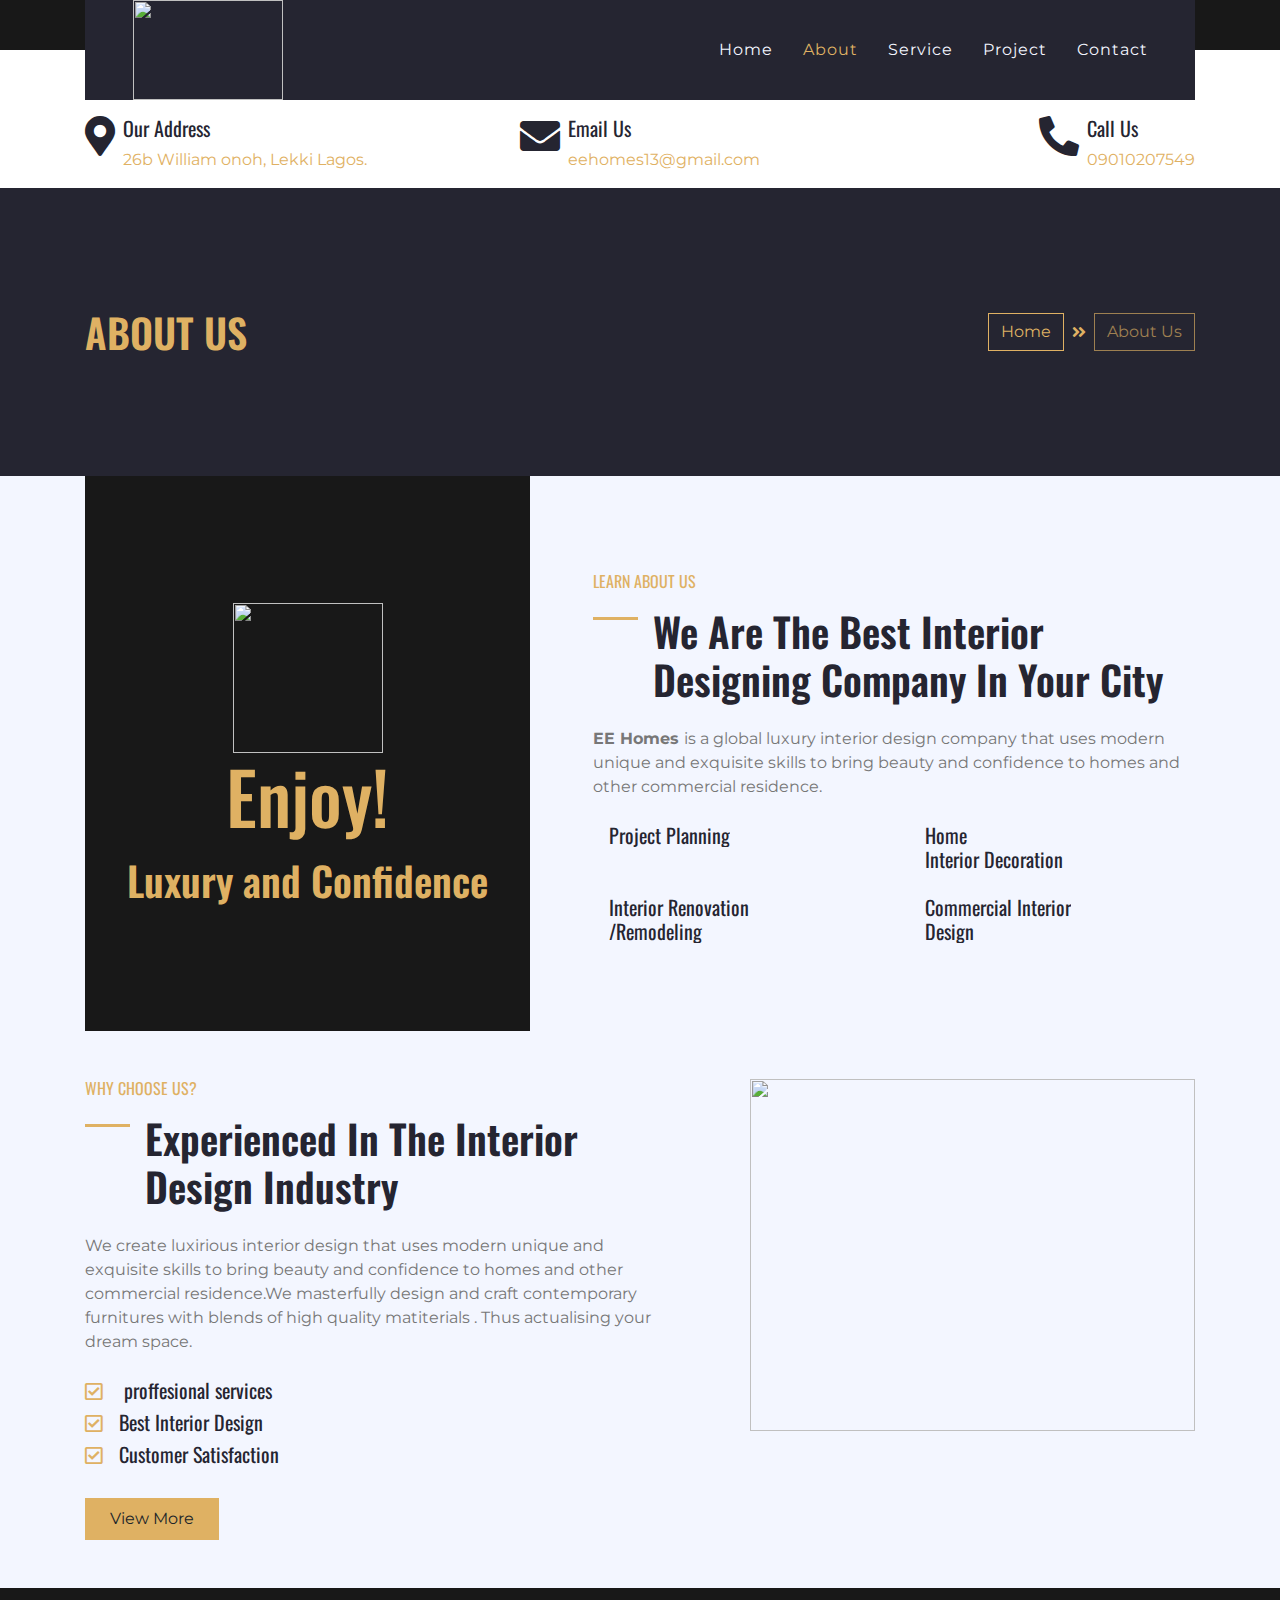
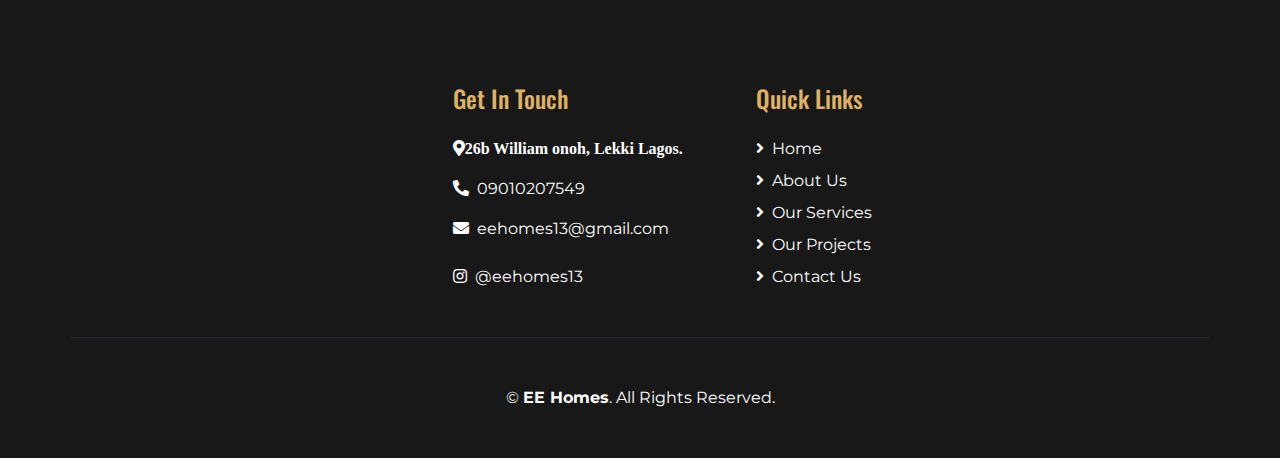
==== commit 59625111: "updating" ====
--- a/about.html
+++ b/about.html
@@ -202,10 +202,10 @@
                 <p><a href="tel://+234010207549" style="text-decoration: none; color: white">  <i class="fa fa-phone-alt mr-2"></i>09010207549</a></p>
                 <p><a href="mailto://eehomes13@gmail.com" style="text-decoration: none; color: white">  <i class="fa fa-envelope mr-2"></i>eehomes13@gmail.com</a></p>
                 <div class="d-flex justify-content-start mt-4">
-                    <a class="btn btn-outline-light rounded-circle text-center mr-2 px-0" style="width: 38px; height: 38px;" href="#"><i class="fab fa-twitter"></i></a>
+                    <!-- <a class="btn btn-outline-light rounded-circle text-center mr-2 px-0" style="width: 38px; height: 38px;" href="#"><i class="fab fa-twitter"></i></a>
                     <a class="btn btn-outline-light rounded-circle text-center mr-2 px-0" style="width: 38px; height: 38px;" href="#"><i class="fab fa-facebook-f"></i></a>
-                    <a class="btn btn-outline-light rounded-circle text-center mr-2 px-0" style="width: 38px; height: 38px;" href="#"><i class="fab fa-linkedin-in"></i></a>
-                    <a class="btn btn-outline-light rounded-circle text-center mr-2 px-0" style="width: 38px; height: 38px;" href="#"><i class="fab fa-instagram"></i></a>
+                    <a class="btn btn-outline-light rounded-circle text-center mr-2 px-0" style="width: 38px; height: 38px;" href="#"><i class="fab fa-linkedin-in"></i></a> -->
+                    <a  href="https://www.Instagram.com/eehomes13/" style="text-decoration: none; color: white"><i class="fab fa-instagram mr-2"></i>@eehomes13</a>
                 </div>
             </div>
             <div class="col-lg-3 col-md-6 mb-5">
